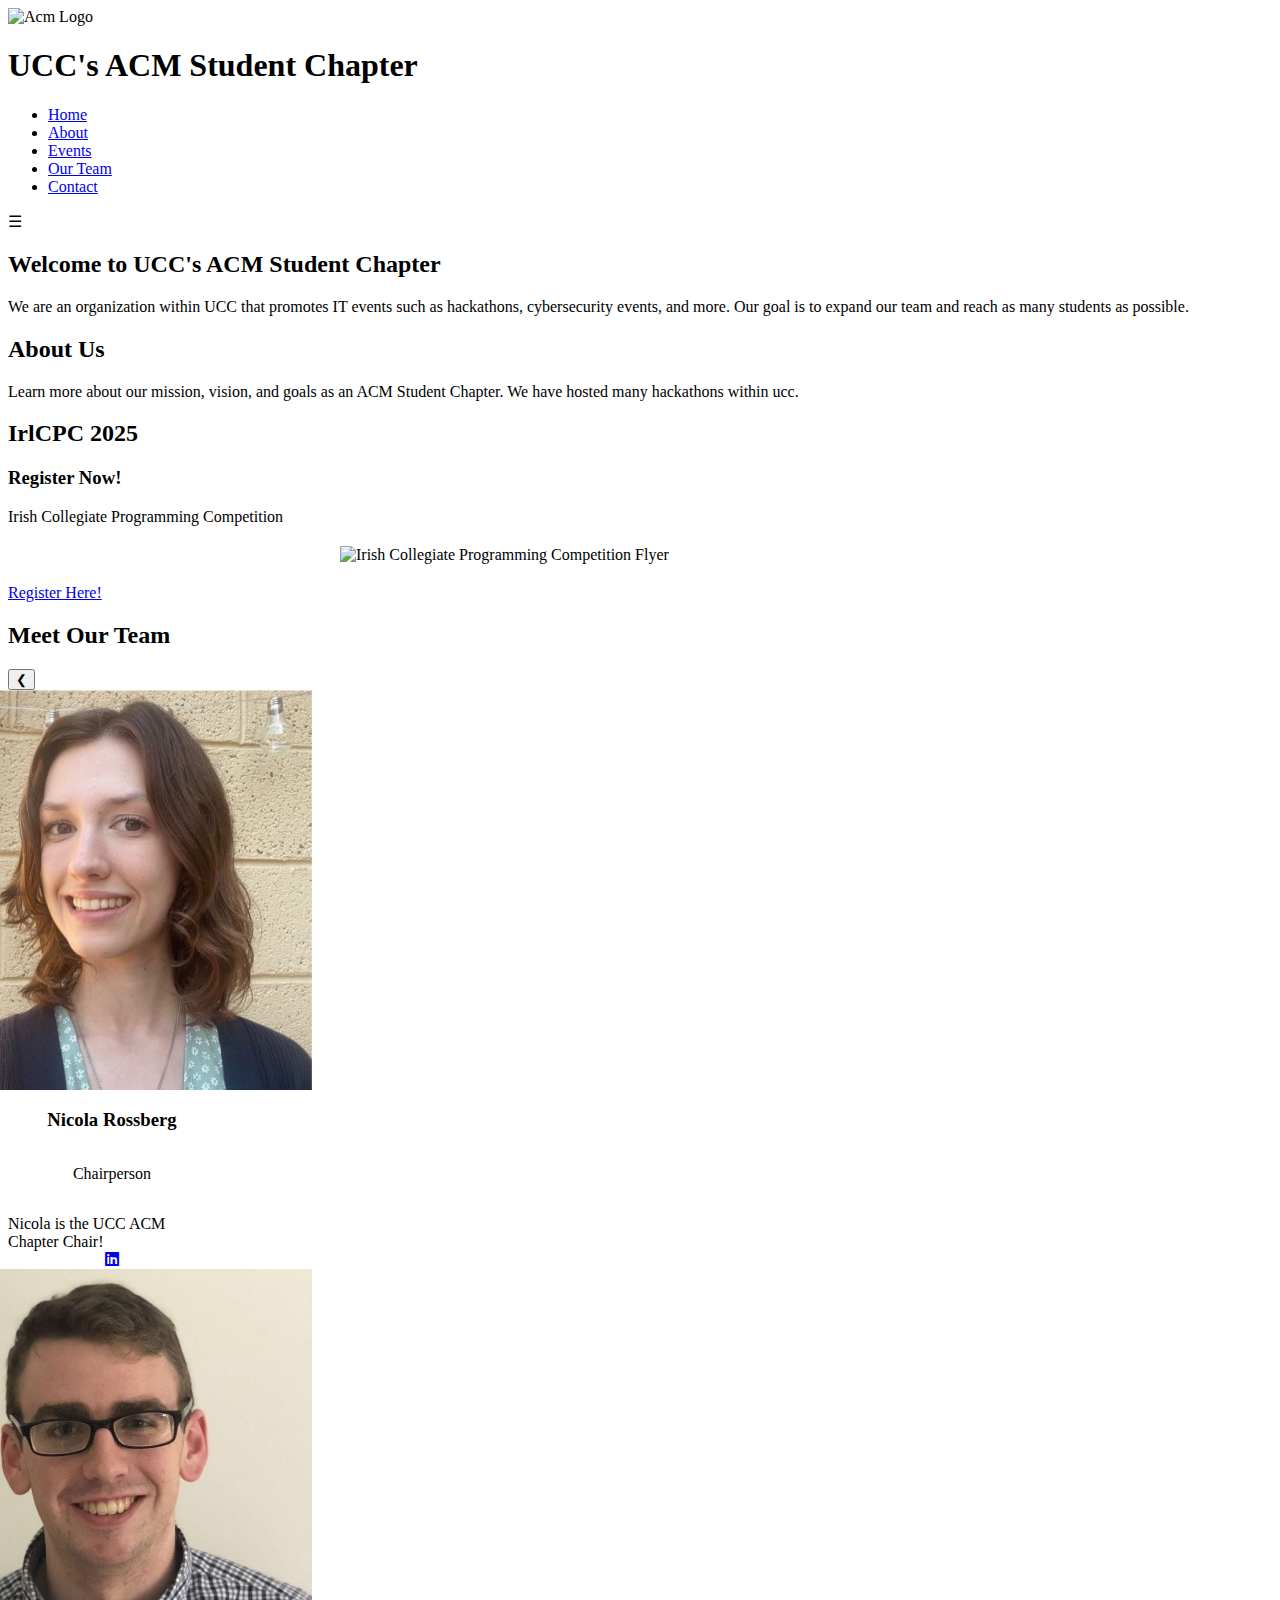
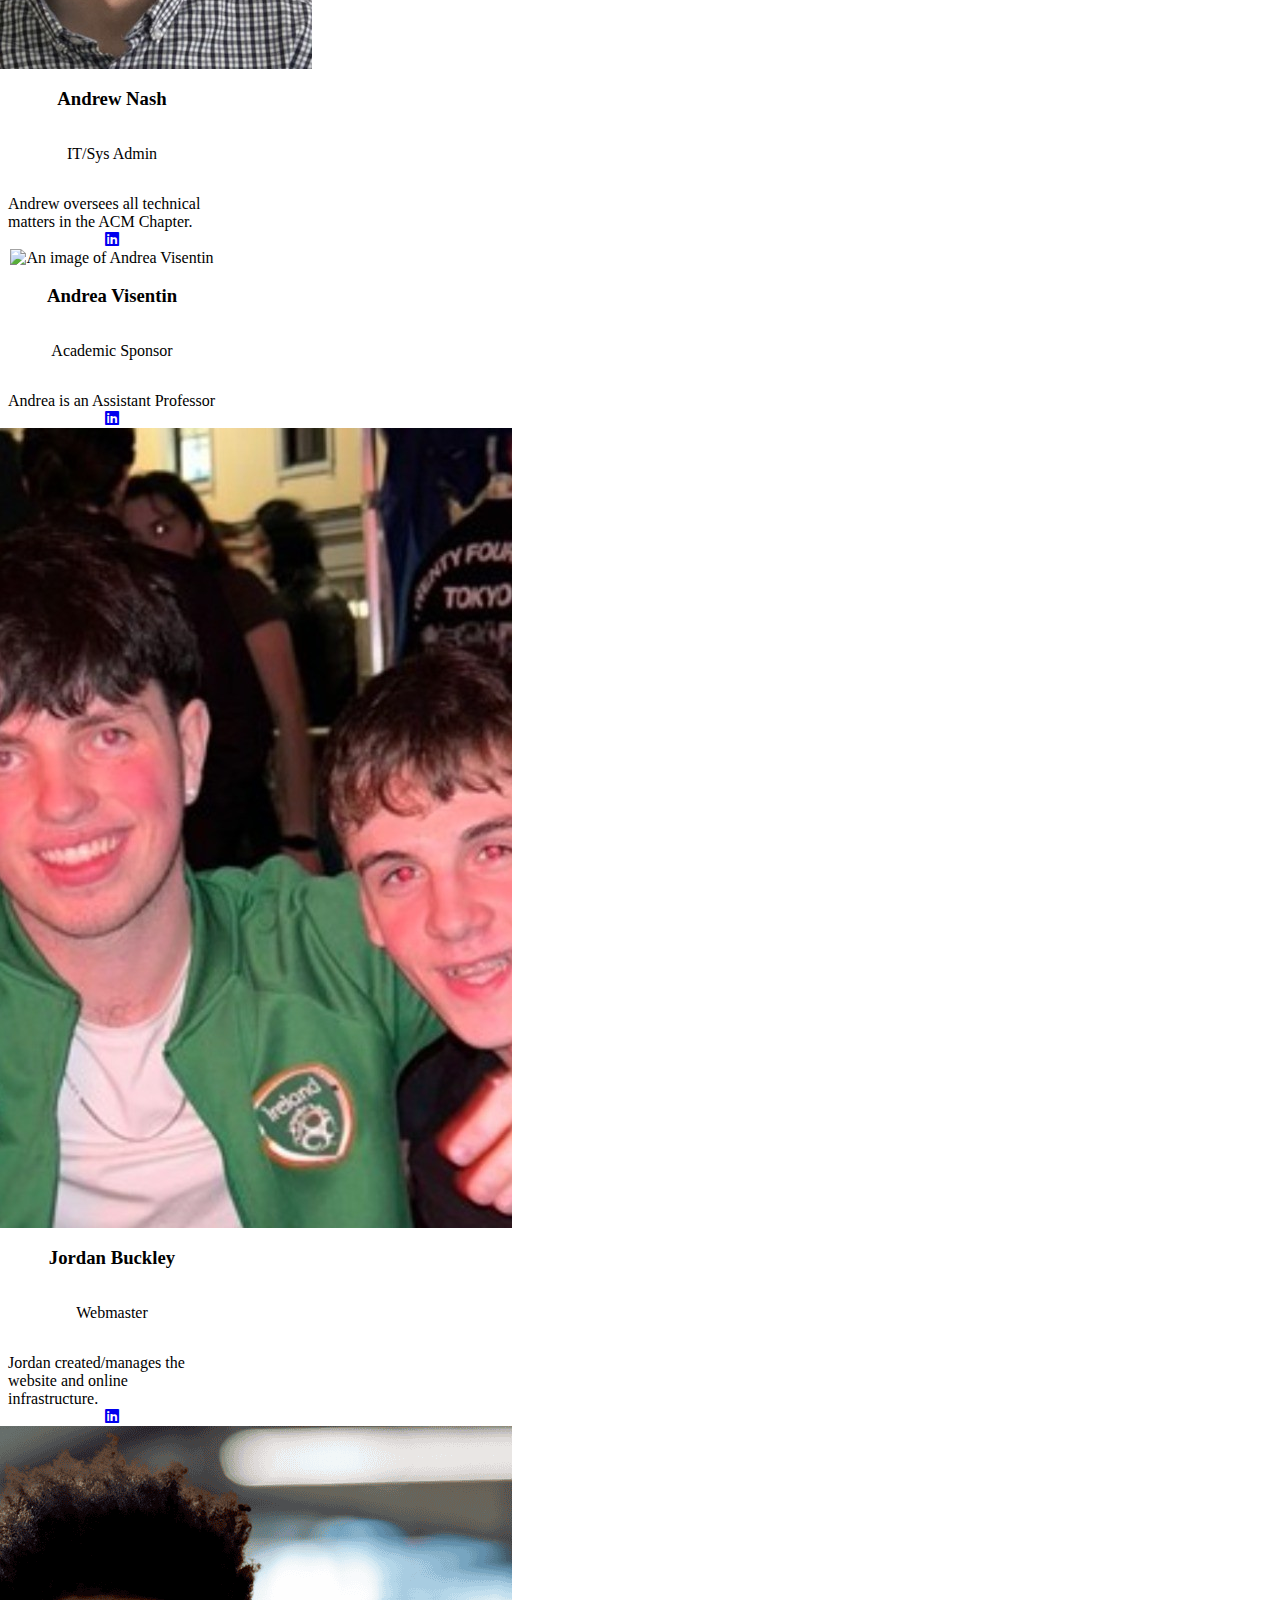
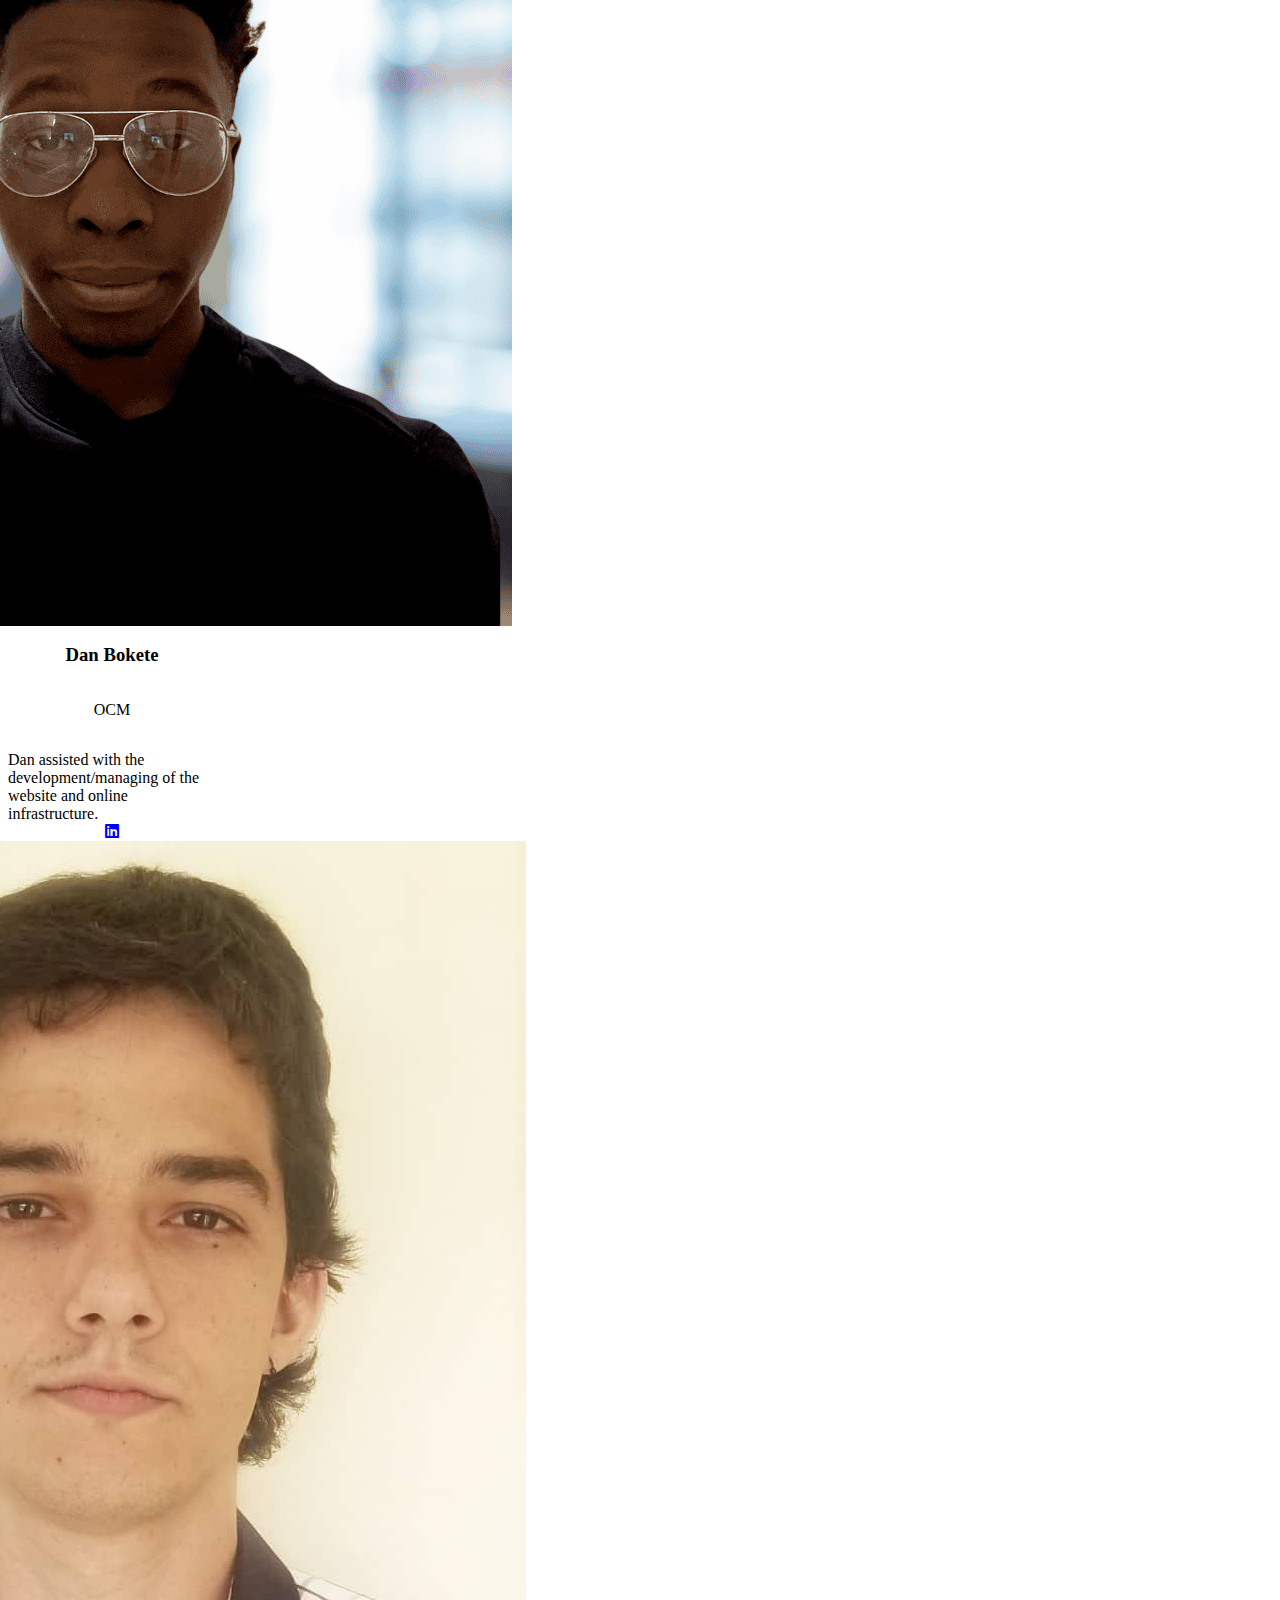
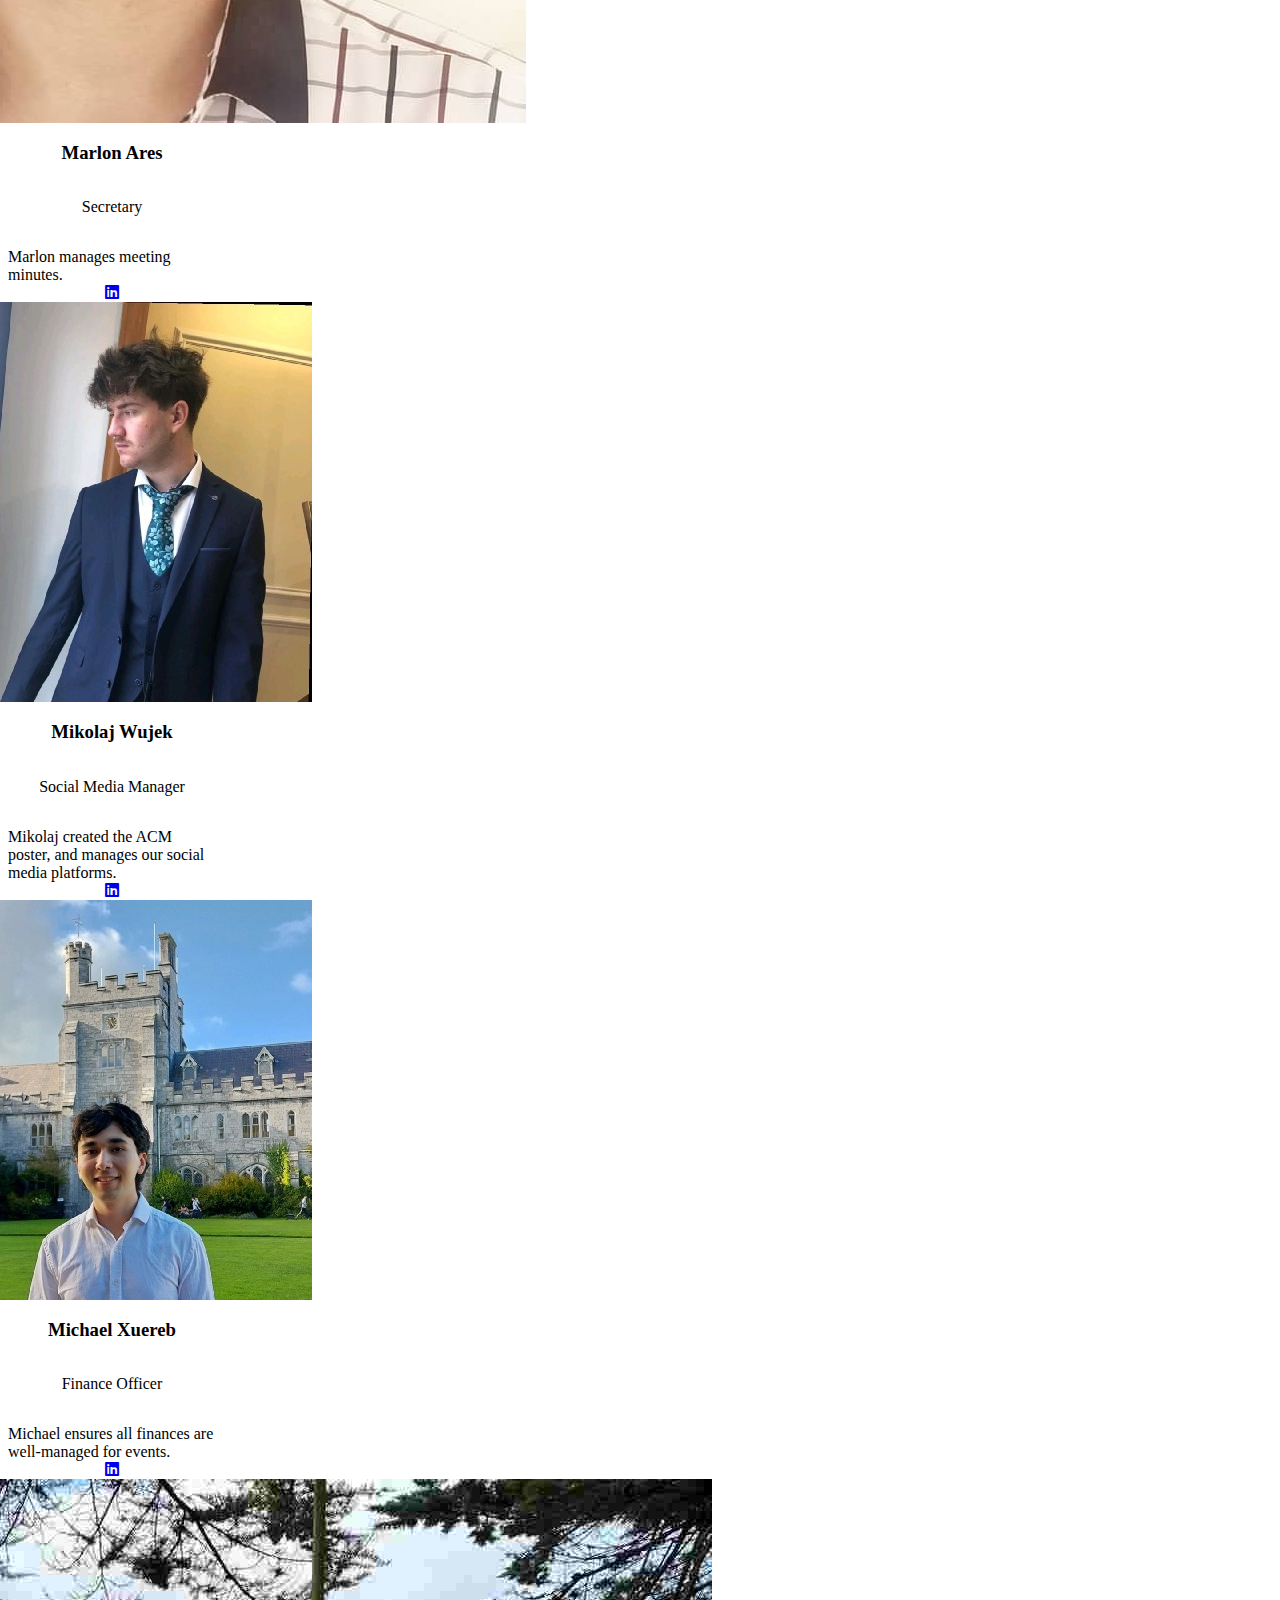
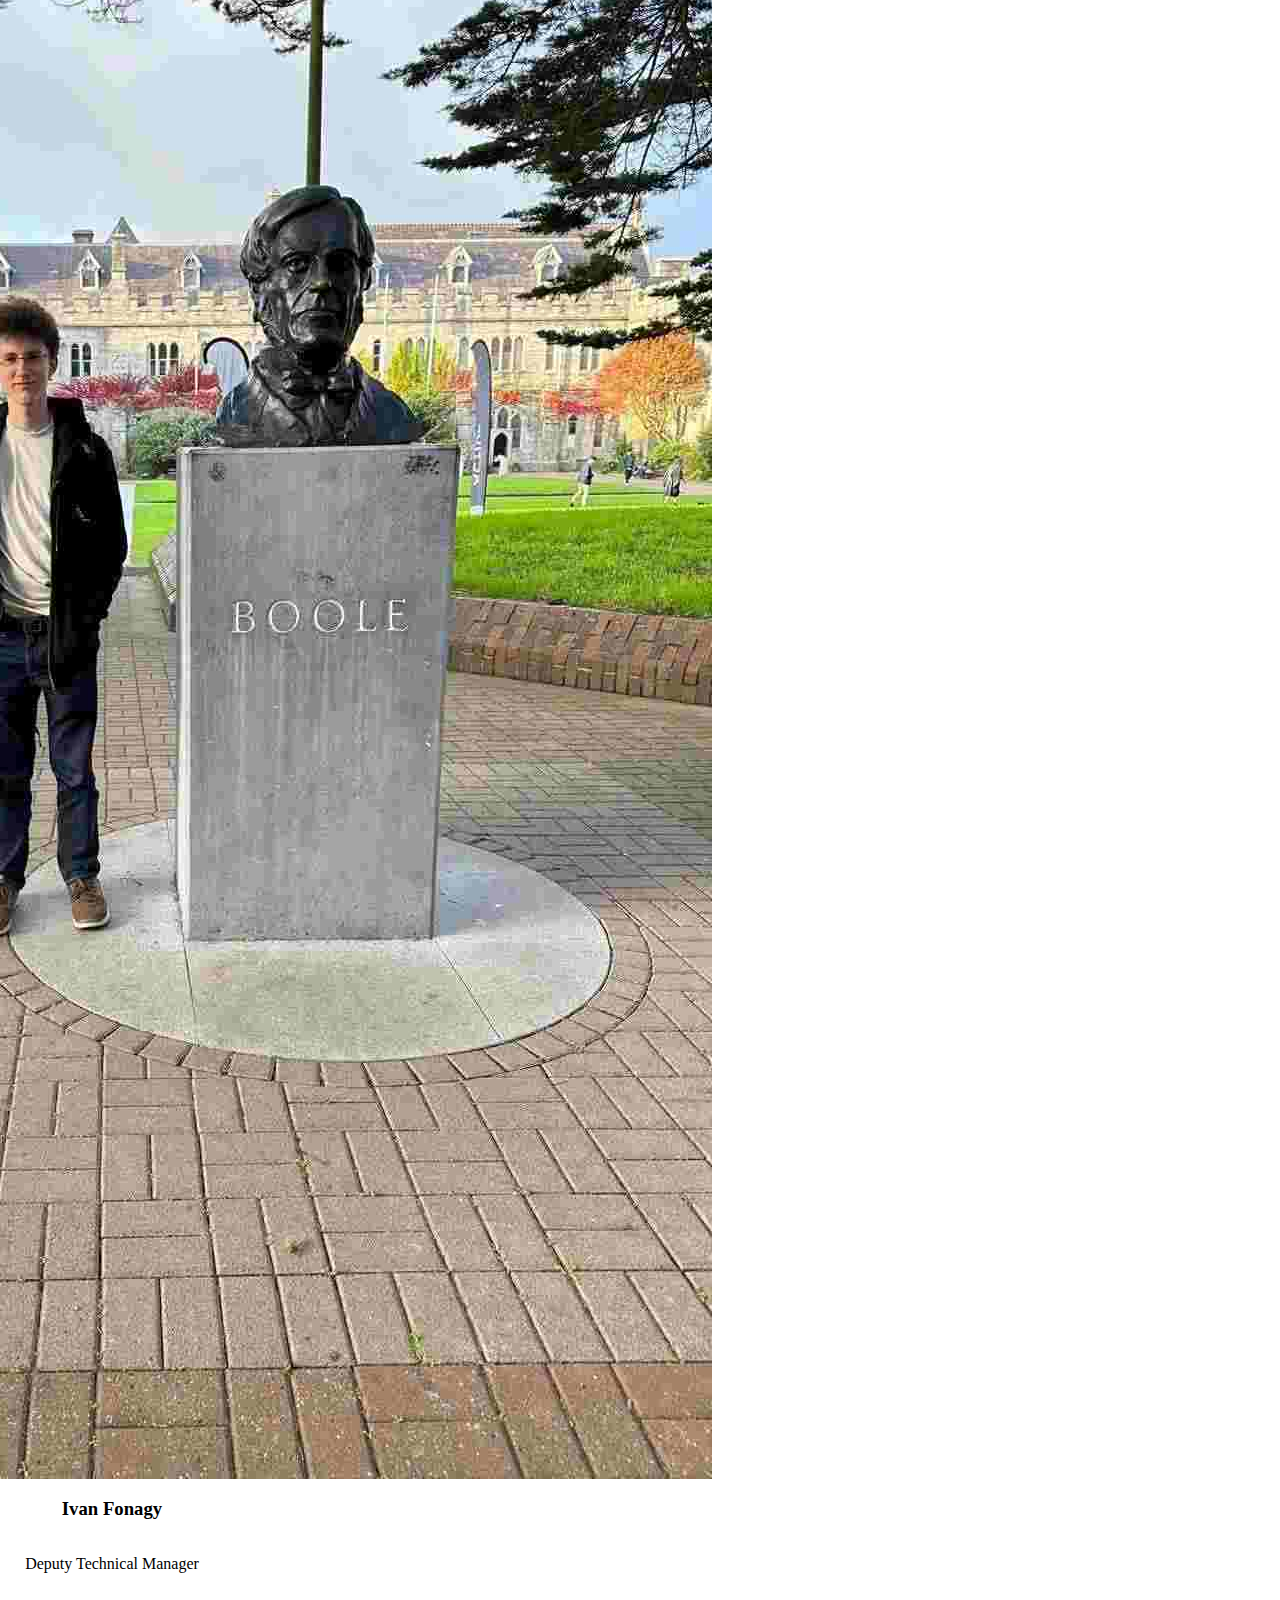
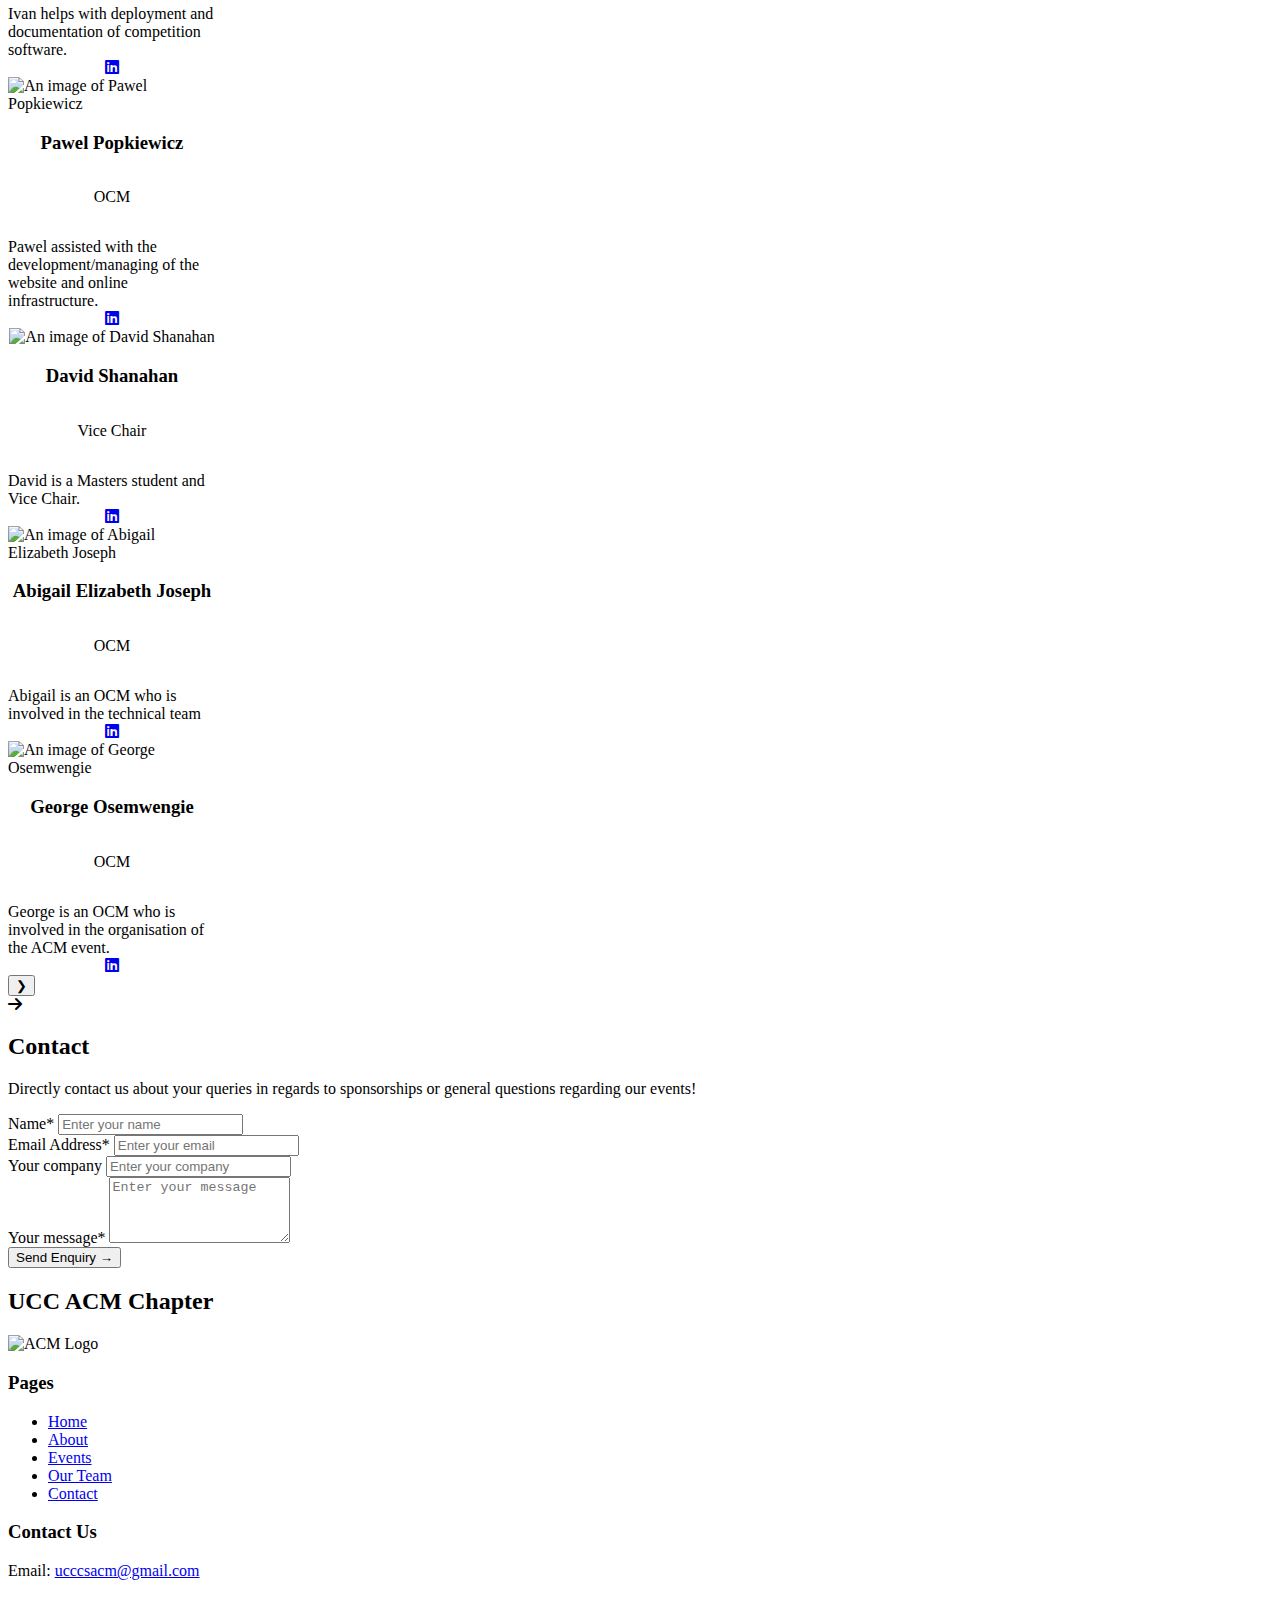
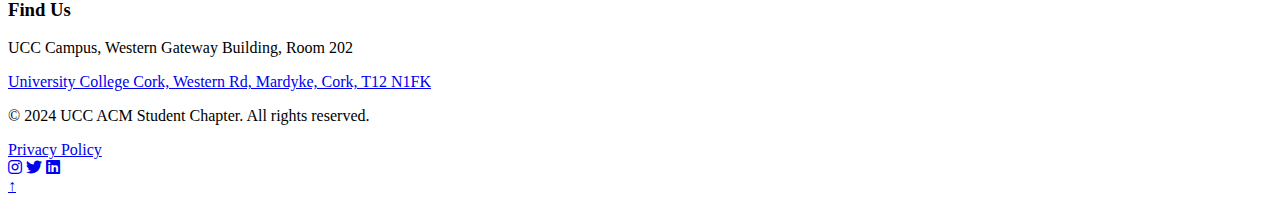
==== index.html @ 5aa9f66e "Update index.html" ====
<!DOCTYPE html>
<html lang="en">
    <head>
        <meta charset="UTF-8" />
        <meta name="viewport" content="width=device-width, initial-scale=1.0" />
        <meta http-equiv="X-UA-Compatible" content="ie=edge" />
        <title>UCC's ACM Student Chapter Main Page</title>
        <link rel="icon" href="icons/favicon.png" />
        <link rel="stylesheet" href="stylesheet.css" />
        <link
            href="https://fonts.googleapis.com/css2?family=Poppins:wght@300;500;700&display=swap"
            rel="stylesheet"
        />
        <link
            rel="stylesheet"
            href="https://cdnjs.cloudflare.com/ajax/libs/font-awesome/6.0.0-beta3/css/all.min.css"
        />
        <!-- Font Awesome -->
        <link rel="stylesheet" href="changes.css" />
        <script defer src="script.js"></script>
        <!-- Link to JS file -->
    </head>

    <body>
        <div class="container">
            <header>
                <!-- Navigation Bar -->
                <nav class="nav-container">
                    <img src="images/acmLogo.png" alt="Acm Logo" />
                    <h1 class="logo">UCC's ACM Student Chapter</h1>
                    <ul class="nav-bar" id="nav-bar">
                        <li><a href="#home">Home</a></li>
                        <li><a href="#about">About</a></li>
                        <li><a href="#events">Events</a></li>
                        <li><a href="#team">Our Team</a></li>
                        <li><a href="#contact">Contact</a></li>
                    </ul>
                    <div class="hamburger" id="hamburger">&#9776;</div>
                    <!-- Hamburger Menu -->
                </nav>
            </header>

            <!-- Main Content -->
            <section id="home" class="main">
                <div class="main-content">
                    <h2>Welcome to UCC's ACM Student Chapter</h2>
                    <p>
                        We are an organization within UCC that promotes IT
                        events such as hackathons, cybersecurity events, and
                        more. Our goal is to expand our team and reach as many
                        students as possible.
                    </p>
                </div>
            </section>

            <section id="about" class="content-section">
                <h2>About Us</h2>
                <p>
                    Learn more about our mission, vision, and goals as an ACM
                    Student Chapter. We have hosted many hackathons within ucc.
                </p>
            </section>

            <section id="events" class="content-section">
                <h2>IrlCPC 2025</h2>
                <h3>Register Now!</h3>
                <p>Irish Collegiate Programming Competition</p>
                <img
                    src="images/acmPoster.jpg"
                    alt="Irish Collegiate Programming Competition Flyer"
                    style="
                        width: 100%;
                        max-width: 600px;
                        margin: 20px auto;
                        display: block;
                    "
                />
                <a
                    href="https://docs.google.com/forms/d/e/1FAIpQLSdurzqEXZ48FJcd9gg9OZ0M4eGLFJOml7dtElUwkQMdT46U8g/viewform?pli=1"
                    target="_blank"
                    class="register-button"
                >
                    Register Here!
                </a>
            </section>

            <section id="team" class="content-section">
                <h2>Meet Our Team</h2>
                <div class="team-scroll">
                    <button
                        class="scroll-button left"
                        onclick="scrollTeamContainer(-300)"
                    >
                        &#10094;
                    </button>
                    <div id="teamContainer" class="team-container"></div>
                    <button
                        class="scroll-button right"
                        onclick="scrollTeamContainer(300)"
                    >
                        &#10095;
                    </button>
                </div>
            </section>

            <section id="contact" class="contact-section">
                <div class="contact-container">
                    <div class="contact-info">
                        <div class="contact-title">
                            <span class="arrow"
                                ><i class="fas fa-arrow-right"></i
                            ></span>
                            <h2>Contact</h2>
                        </div>
                        <p class="contact-description">
                            Directly contact us about your queries in regards to
                            sponsorships or general questions regarding our
                            events!
                        </p>
                    </div>

                    <!-- Contact Form -->
                    <form
                        class="contact-form"
                        action="submit_form.php"
                        method="post"
                    >
                        <div class="form-group">
                            <label for="name">Name*</label>
                            <input
                                type="text"
                                id="name"
                                name="name"
                                placeholder="Enter your name"
                                required
                            />
                        </div>
                        <div class="form-group">
                            <label for="email">Email Address*</label>
                            <input
                                type="email"
                                id="email"
                                name="email"
                                placeholder="Enter your email"
                                required
                            />
                        </div>
                        <div class="form-group">
                            <label for="company">Your company</label>
                            <input
                                type="text"
                                id="company"
                                name="company"
                                placeholder="Enter your company"
                            />
                        </div>
                        <div class="form-group">
                            <label for="message">Your message*</label>
                            <textarea
                                id="message"
                                name="message"
                                placeholder="Enter your message"
                                rows="4"
                                required
                            ></textarea>
                        </div>
                        <button type="submit">Send Enquiry &#8594;</button>
                    </form>
                </div>
            </section>

            <footer class="footer">
                <div class="footer-container">
                    <div class="footer-logo">
                        <h2>UCC ACM Chapter</h2>
                        <img src="images/acmLogo.png" alt="ACM Logo" />
                    </div>

                    <!-- Navigation Links -->
                    <div class="footer-links">
                        <h3>Pages</h3>
                        <ul>
                            <li><a href="#home">Home</a></li>
                            <li><a href="#about">About</a></li>
                            <li><a href="#events">Events</a></li>
                            <li><a href="#team">Our Team</a></li>
                            <li><a href="#contact">Contact</a></li>
                        </ul>
                    </div>

                    <!-- Contact Information -->
                    <div class="footer-contact">
                        <h3>Contact Us</h3>
                        <p>
                            Email:
                            <a href="mailto:ucccsacm@gmail.com"
                                >ucccsacm@gmail.com</a
                            >
                        </p>
                    </div>

                    <!-- Location Information -->
                    <div class="footer-location">
                        <h3>Find Us</h3>
                        <p>UCC Campus, Western Gateway Building, Room 202</p>
                        <p>
                            <a
                                href="https://maps.app.goo.gl/4LFaeuGKVdfvfGuw5"
                                target="_blank"
                                >University College Cork, Western Rd, Mardyke,
                                Cork, T12 N1FK</a
                            >
                        </p>
                    </div>
                </div>

                <div class="footer-bottom">
                    <p>
                        &copy; 2024 UCC ACM Student Chapter. All rights
                        reserved.
                    </p>
                    <a
                        href="links/privacyPolicy.html"
                        target="_blank"
                        class="privacy-policy"
                        >Privacy Policy</a
                    >
                    <div class="social-icons">
                        <a
                            aria-label="link to instagram page"
                            href="https://www.instagram.com/uccacmchapter/"
                            target="_blank"
                            ><i class="fab fa-instagram"></i
                        ></a>
                        <a
                            aria-label="link to twitter page"
                            href="#"
                            target="_blank"
                            ><i class="fab fa-twitter"></i
                        ></a>
                        <a
                            aria-label="link to linked in page"
                            href="https://www.linkedin.com/company/uccacm/"
                            target="_blank"
                            ><i class="fab fa-linkedin"></i
                        ></a>
                    </div>
                    <a href="#home" class="back-to-top">↑</a>
                </div>
            </footer>
        </div>
        <script src="team.js"></script>
    </body>
</html>
---- changes.css ----
.team-member {
    display: flex;
    flex-direction: column;
    align-items: center;
    min-width: 13em;
    width: 15%;
    scroll-snap-align: center;
    flex: 0 0 auto;
}

.team-member .description {
    margin-bottom: auto;
    width: 100%;
}

.team-container {
    flex: 1;
    scroll-snap-type: x mandatory;
}
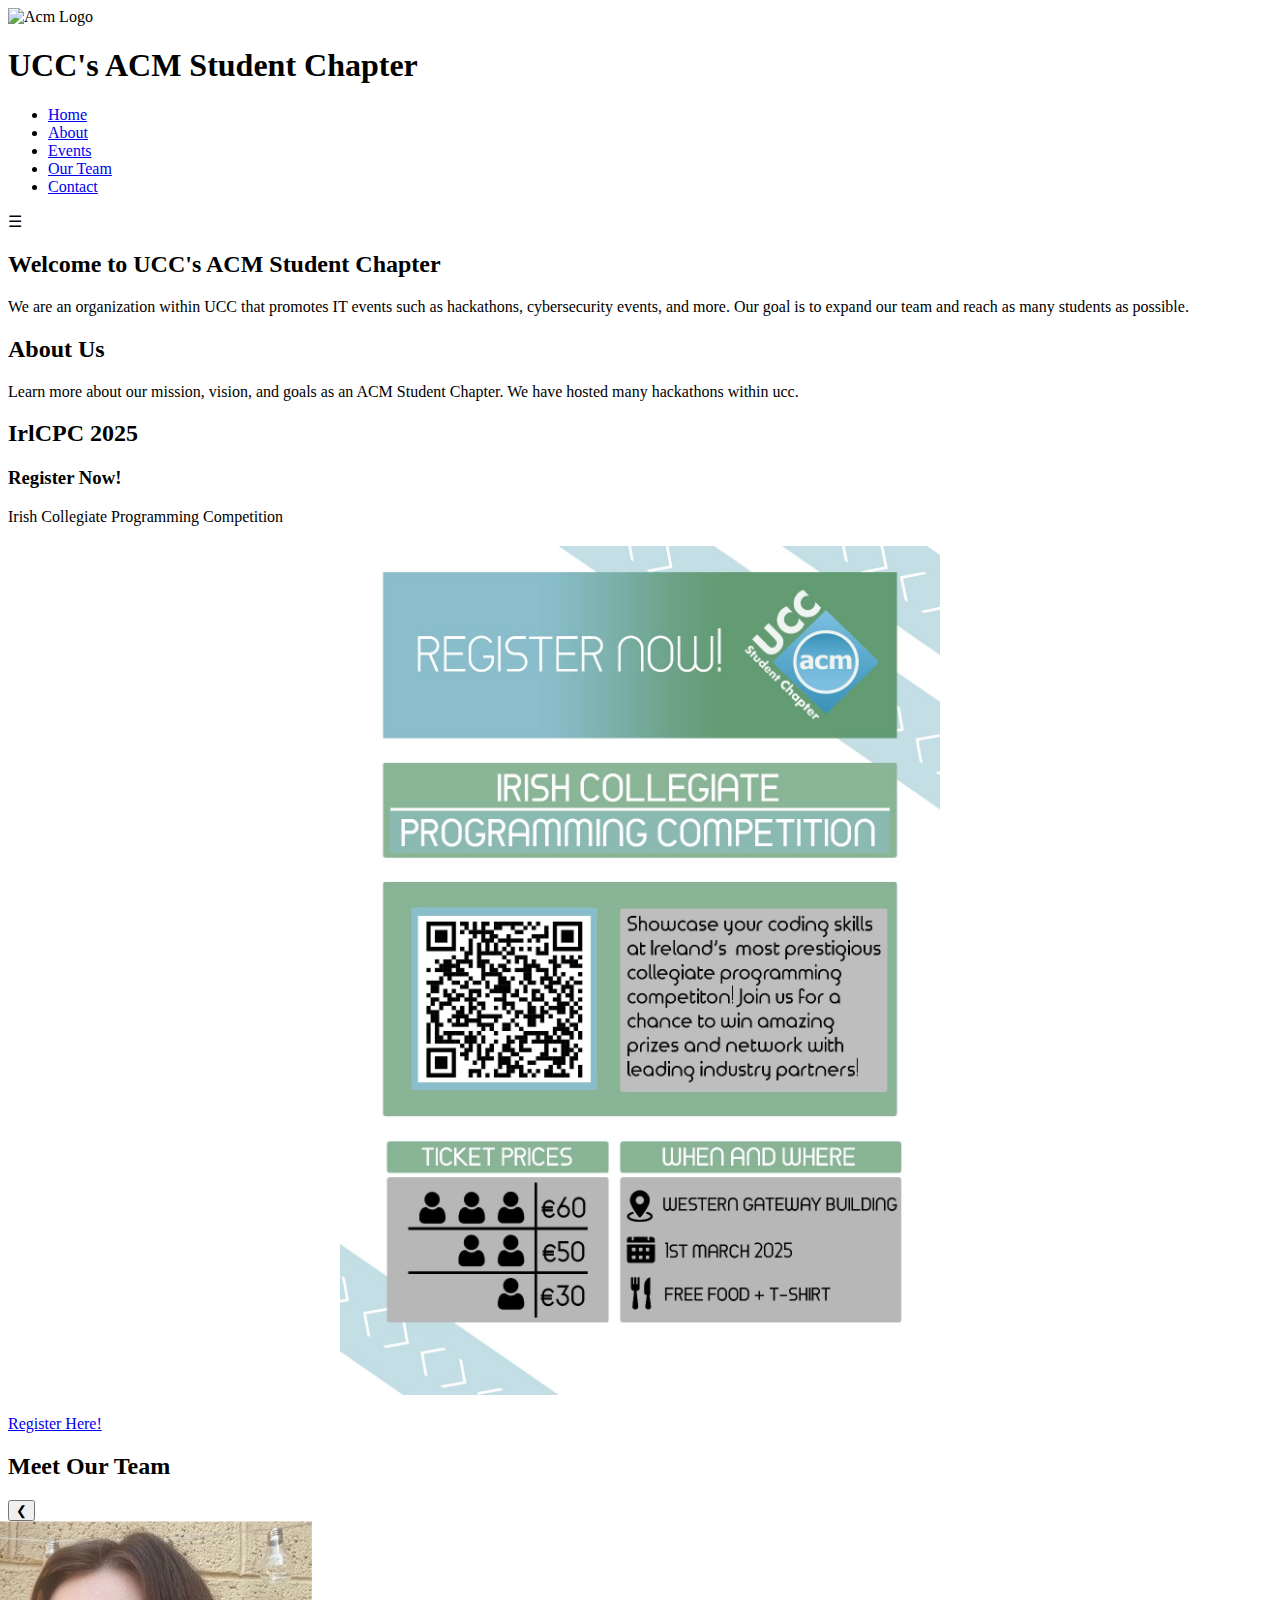
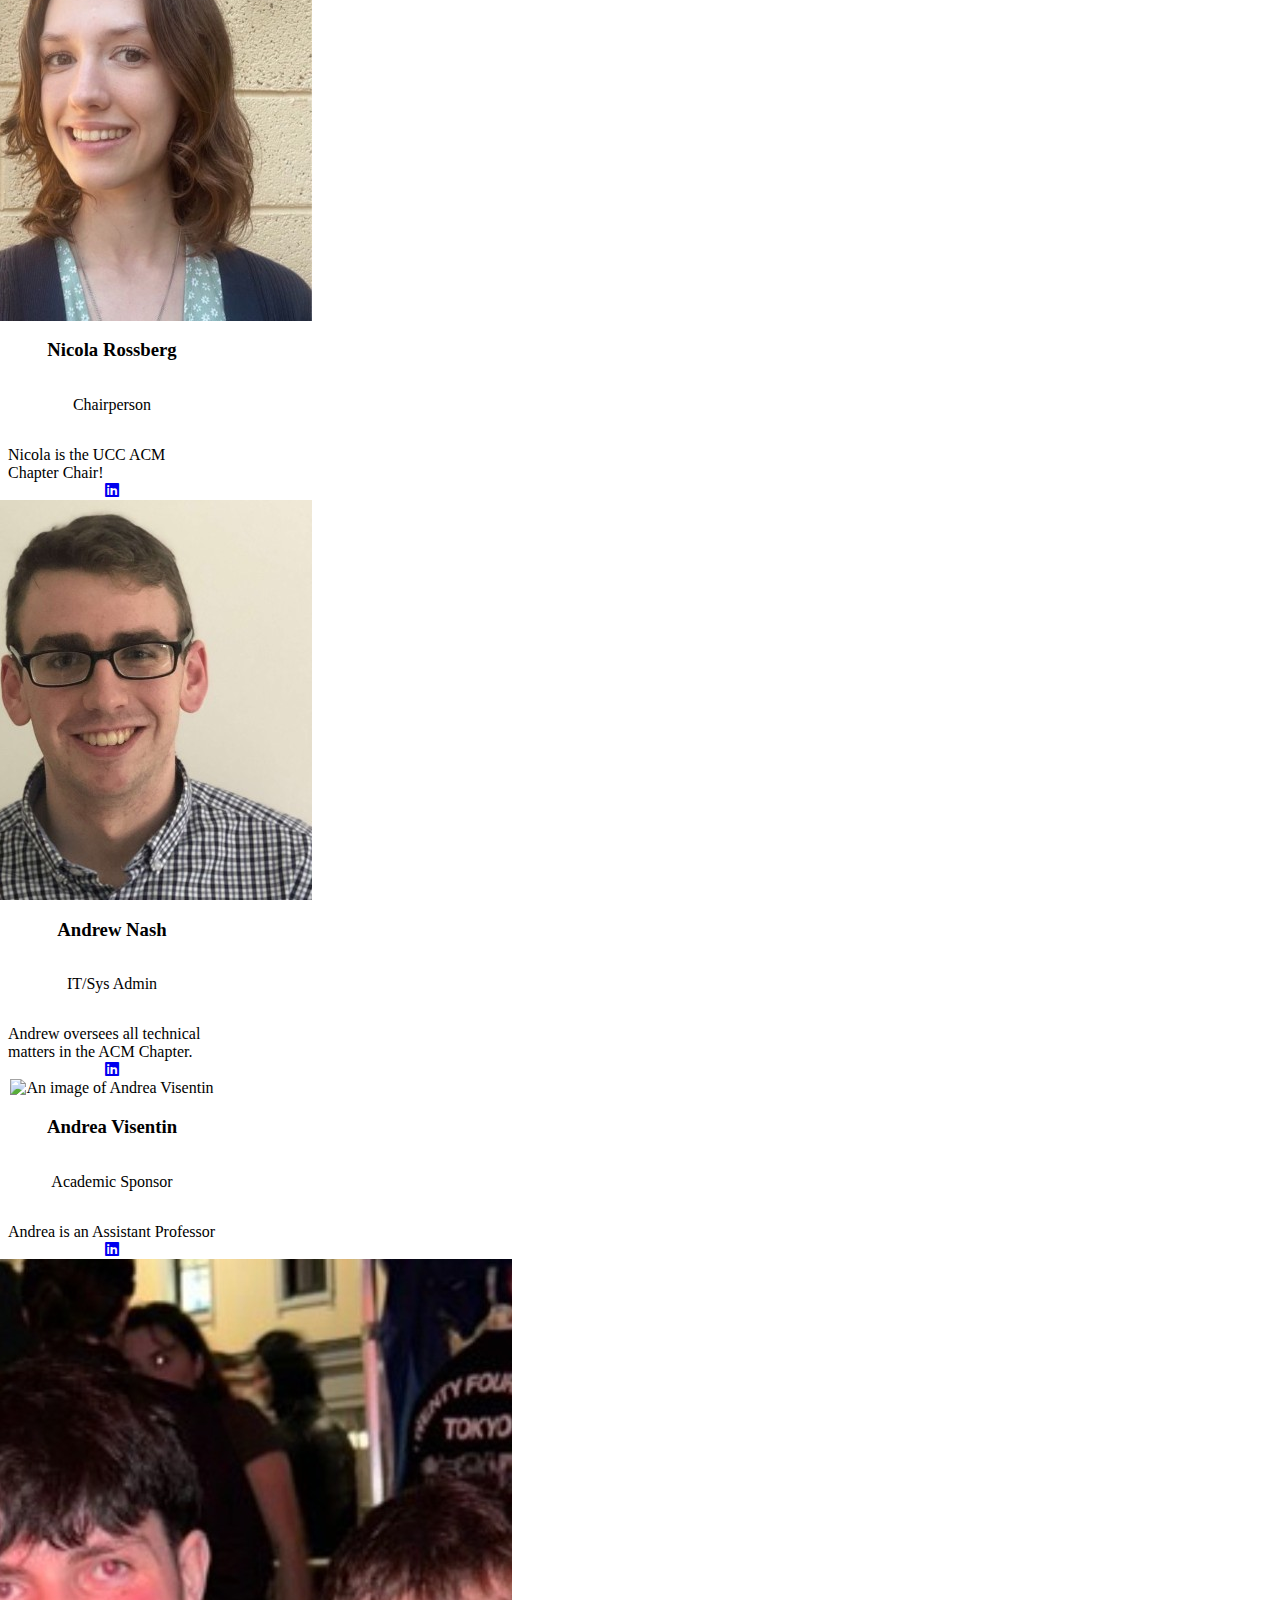
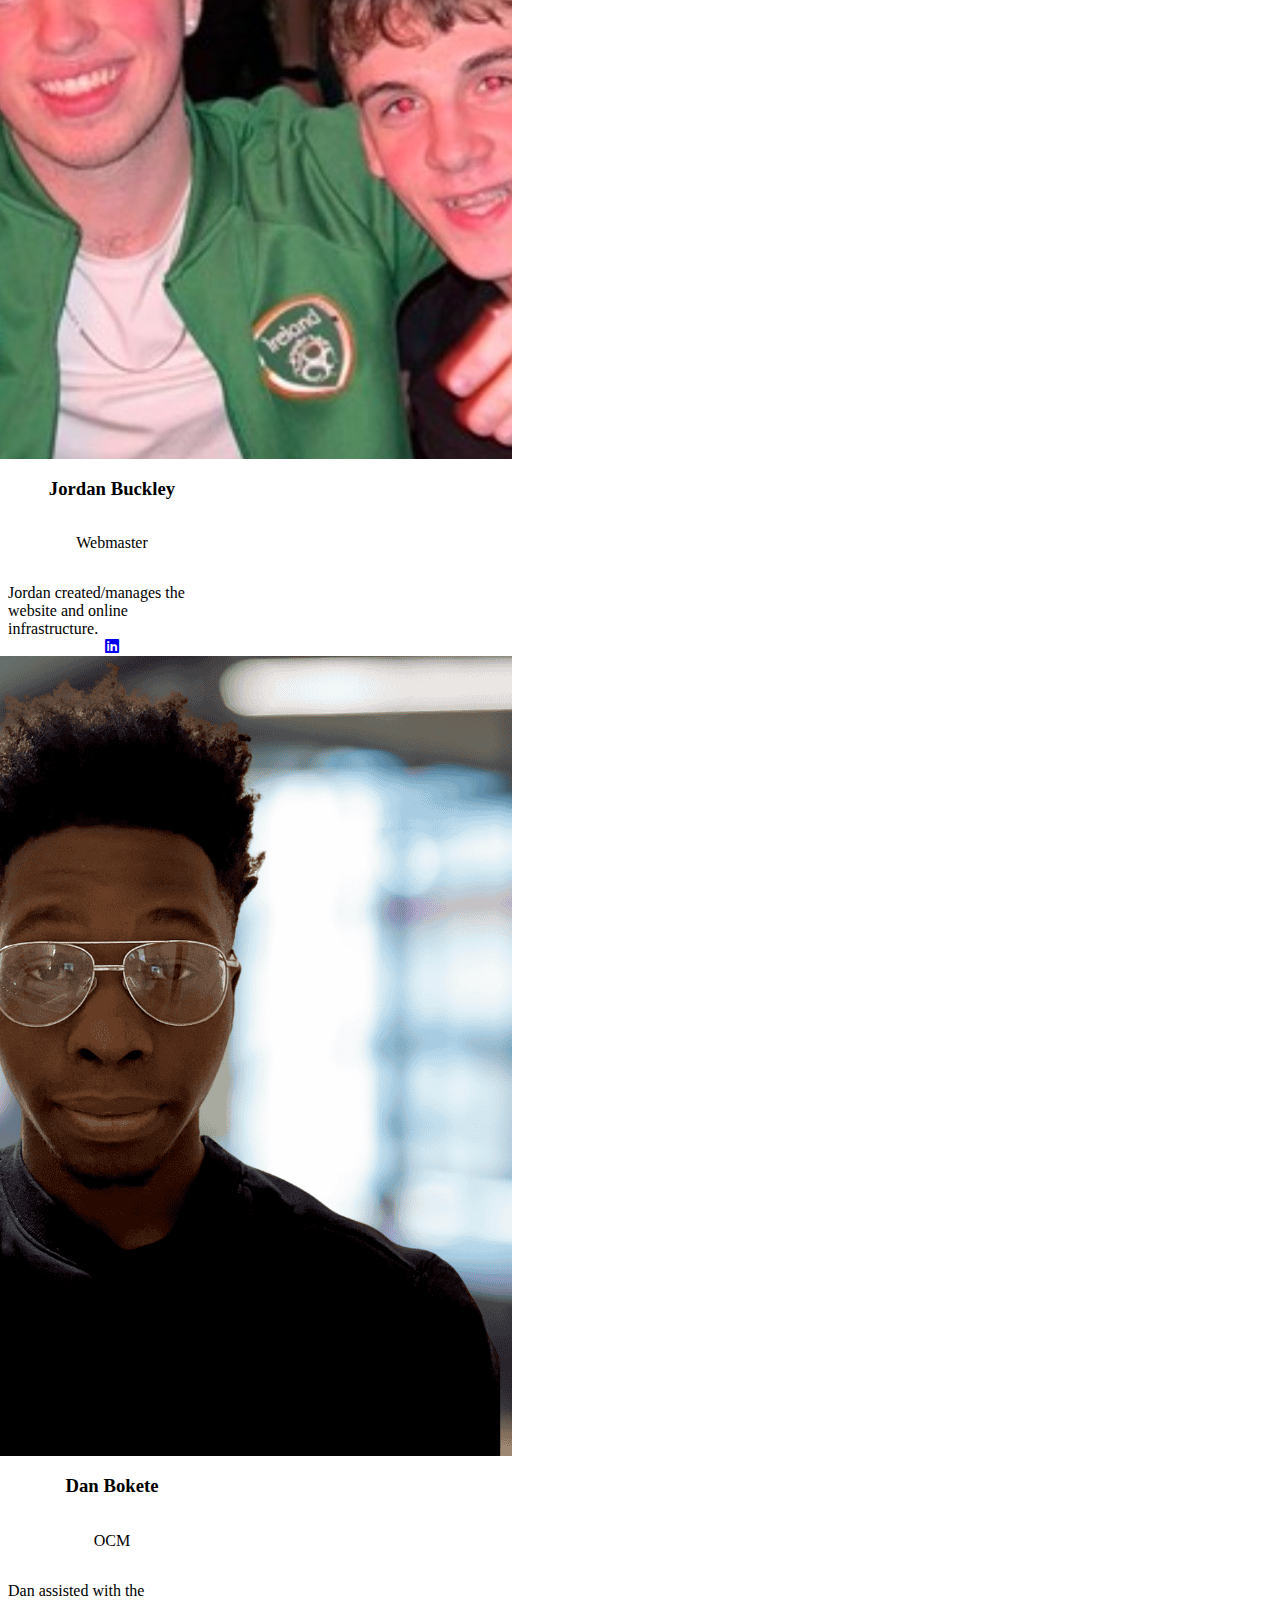
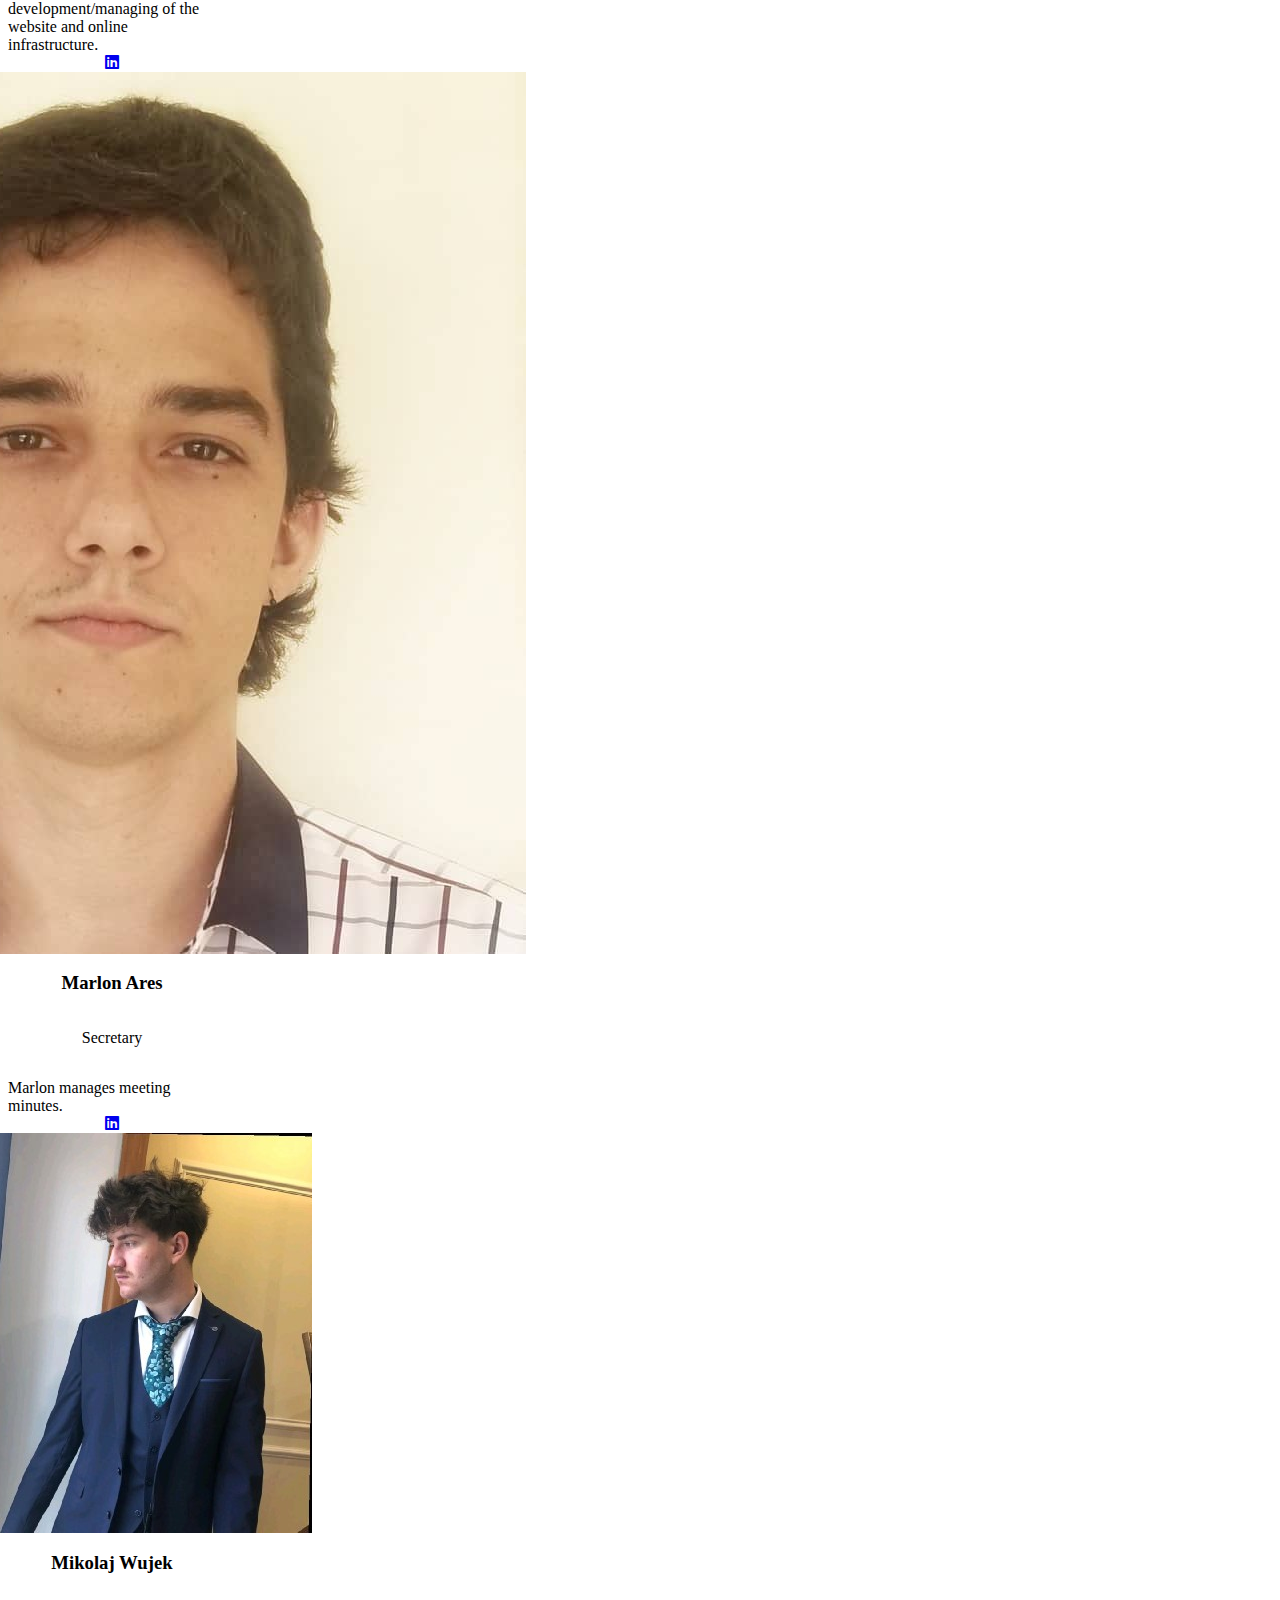
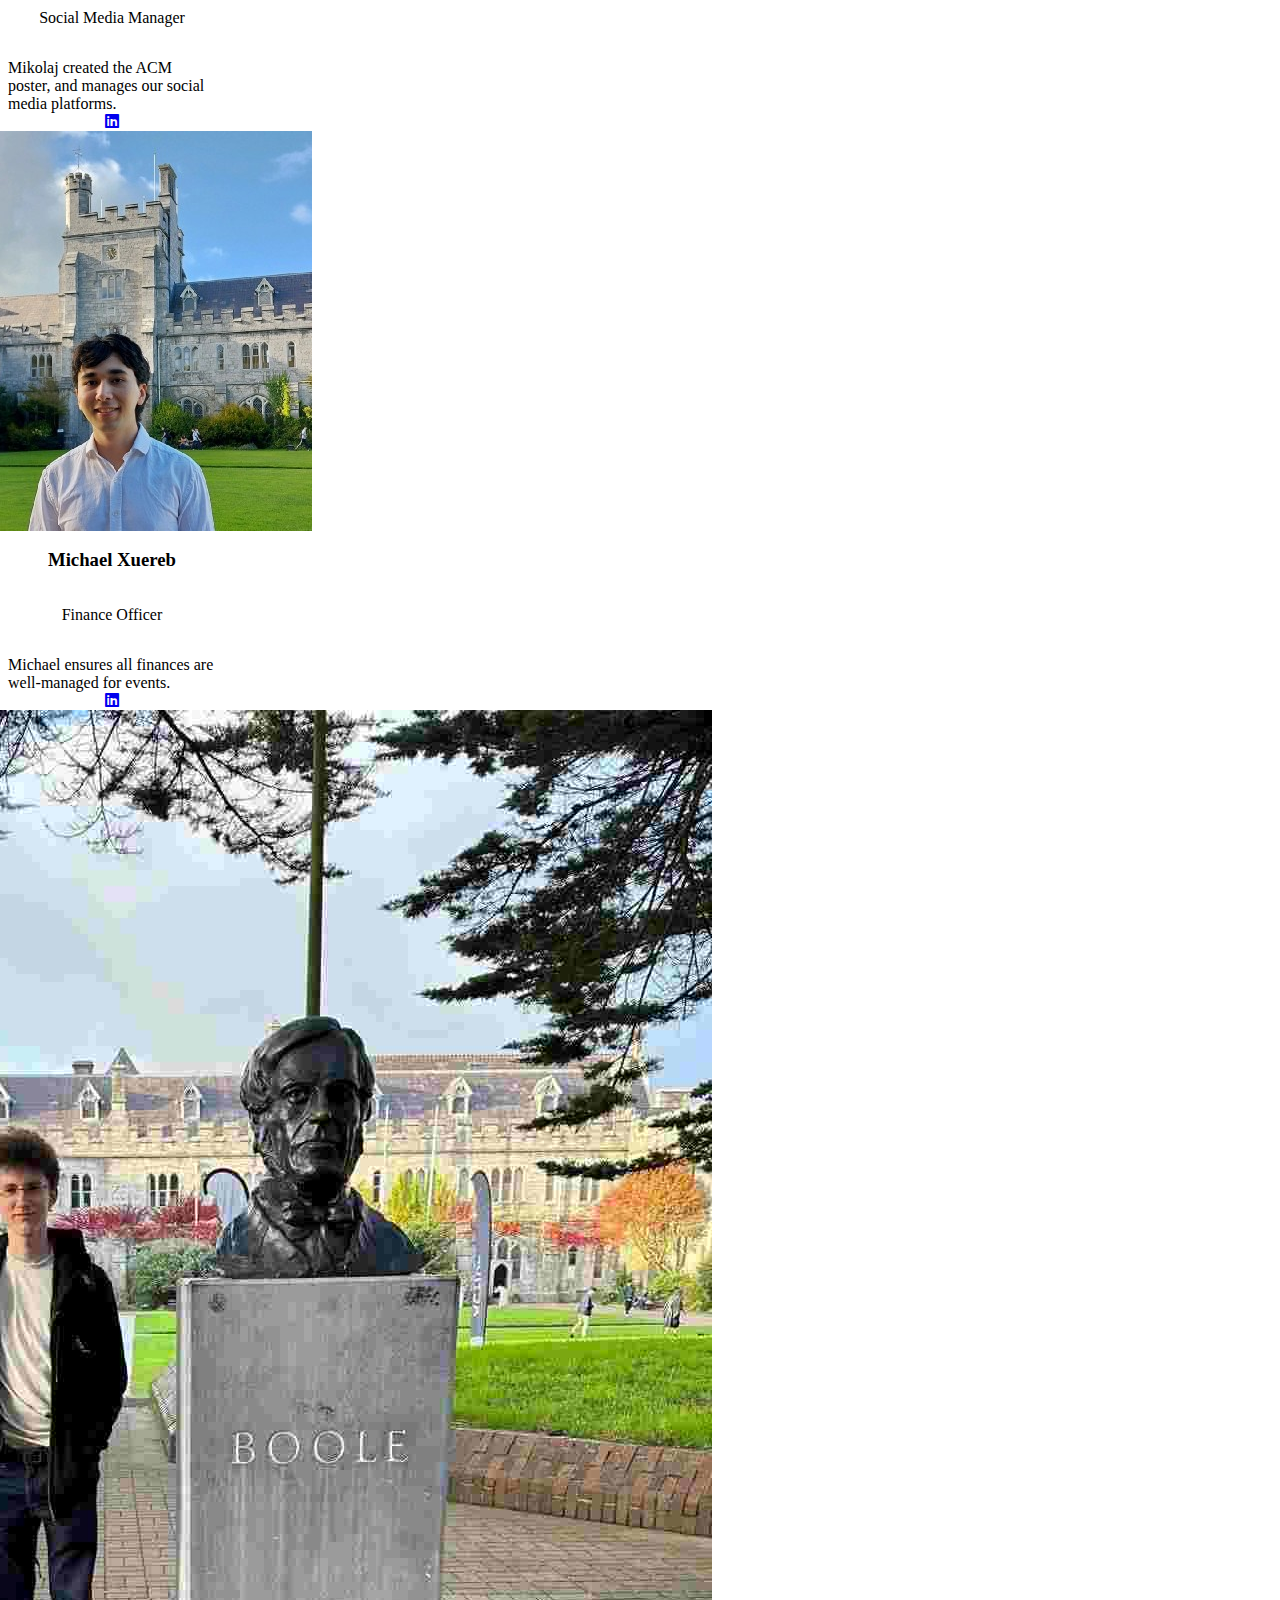
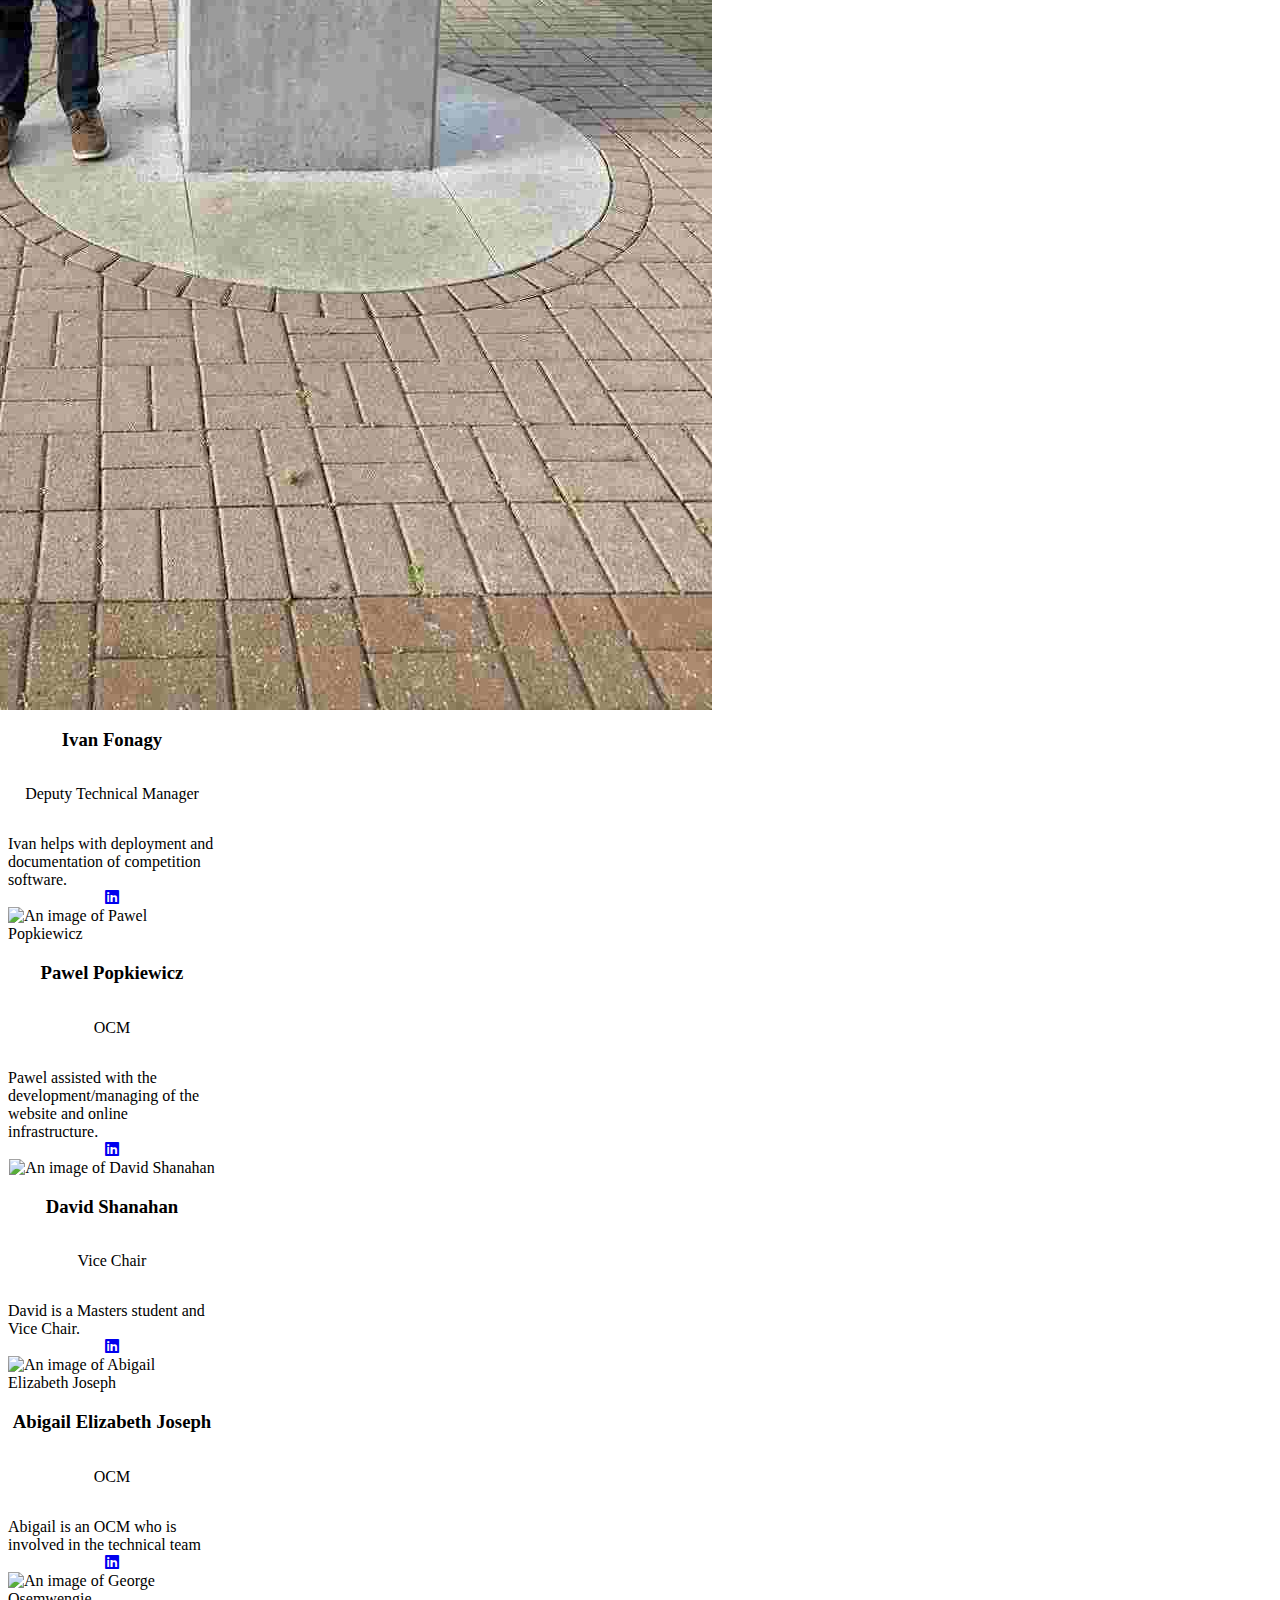
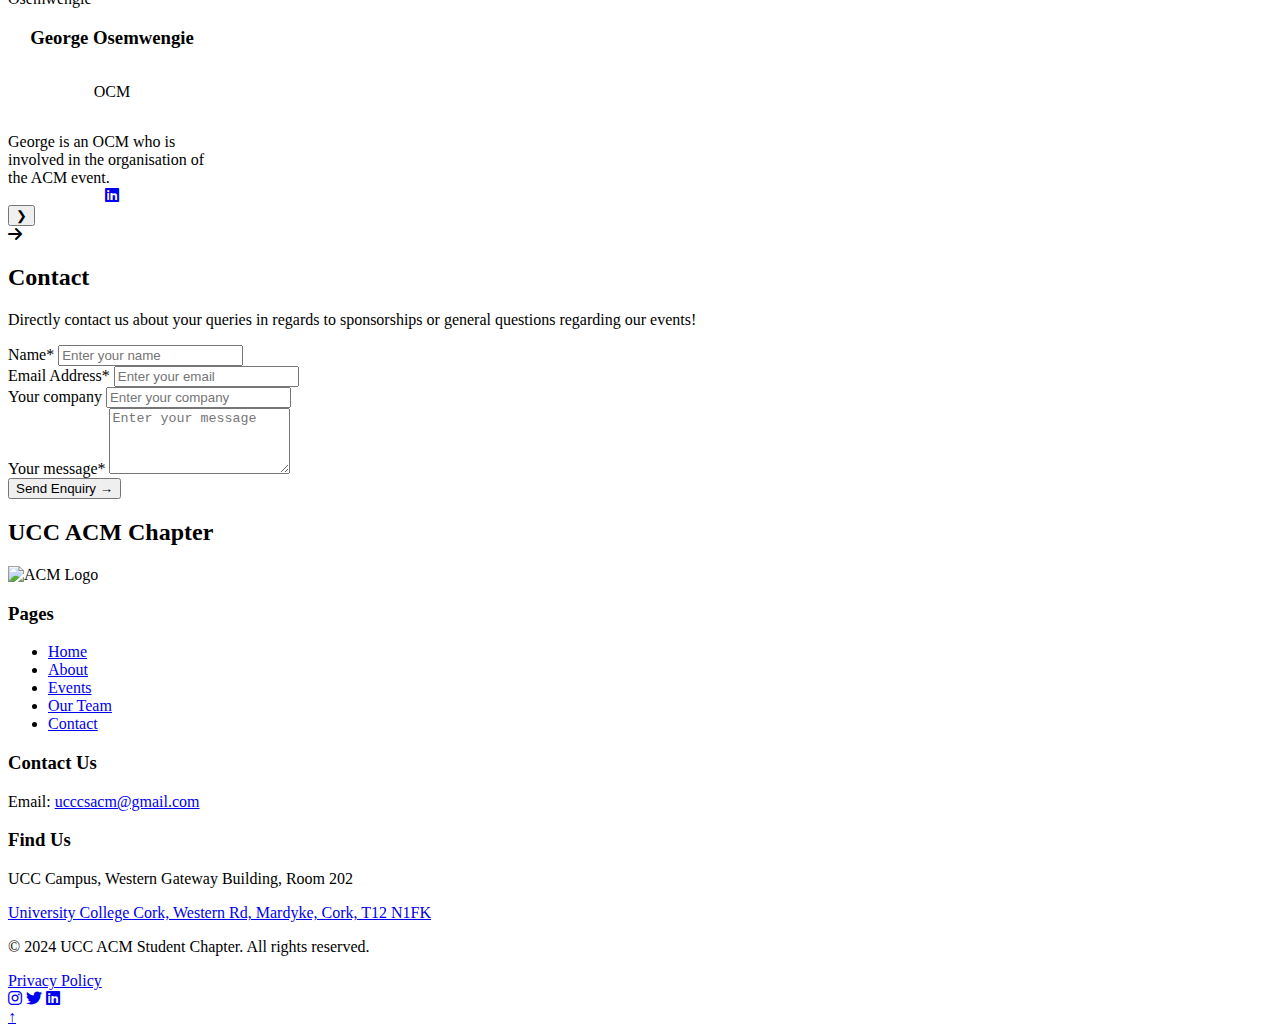
==== commit 0e93ffdd: "Update index.html" ====
--- a/index.html
+++ b/index.html
@@ -234,7 +234,7 @@
                         ></a>
                         <a
                             aria-label="link to twitter page"
-                            href="#"
+                            href="https://x.com/uccacm"
                             target="_blank"
                             ><i class="fab fa-twitter"></i
                         ></a>
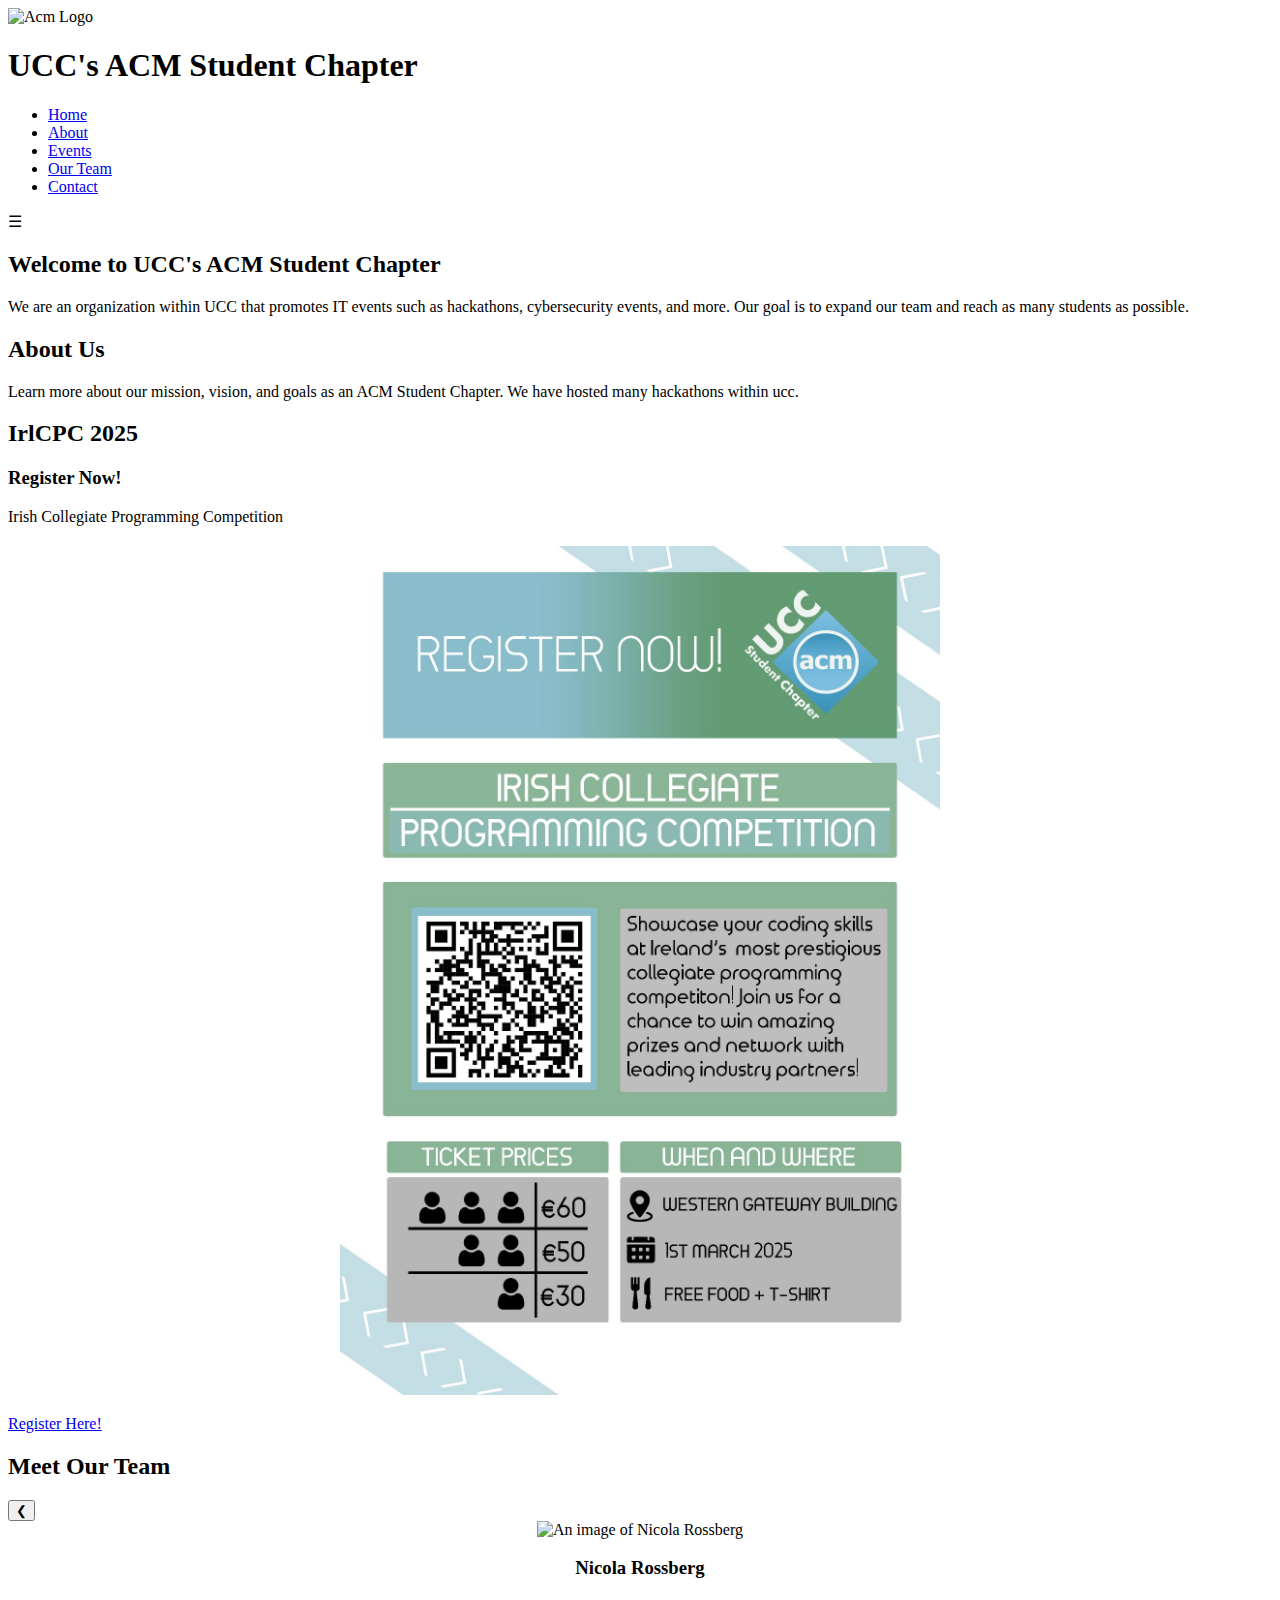
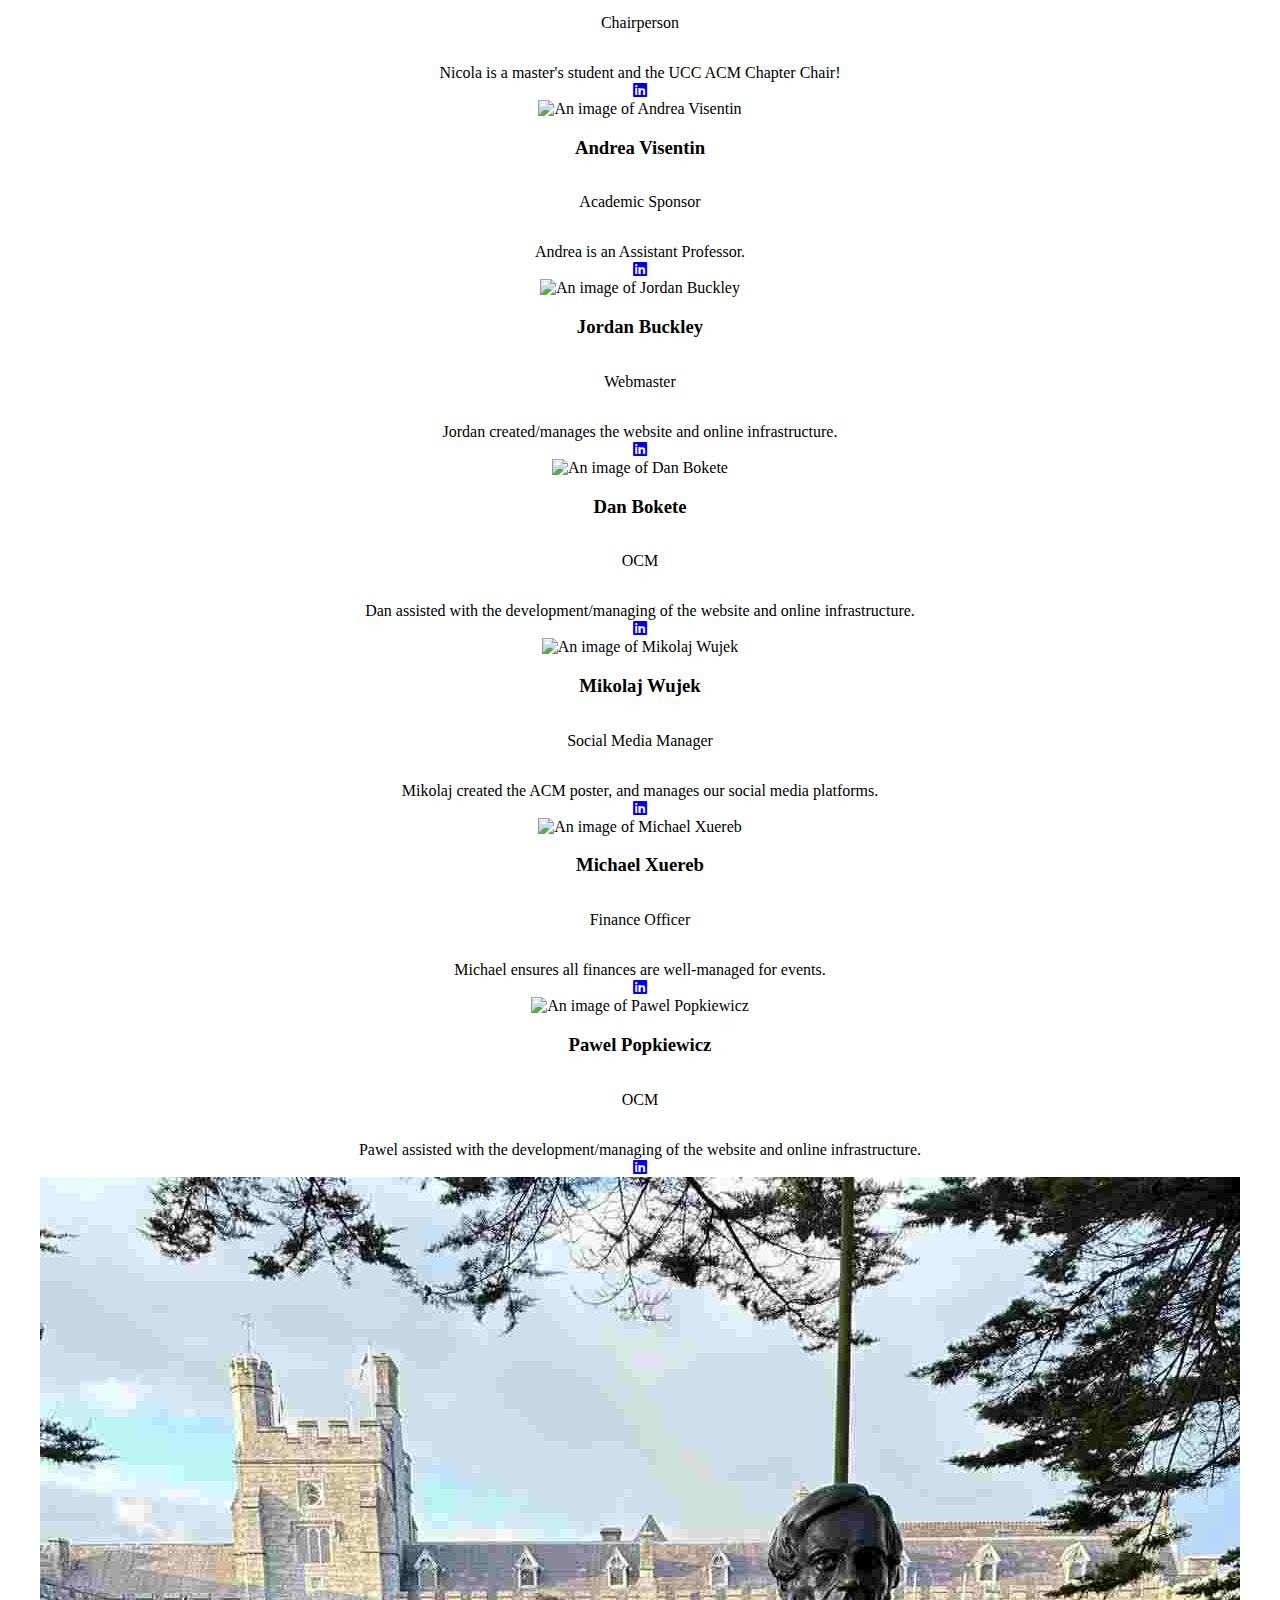
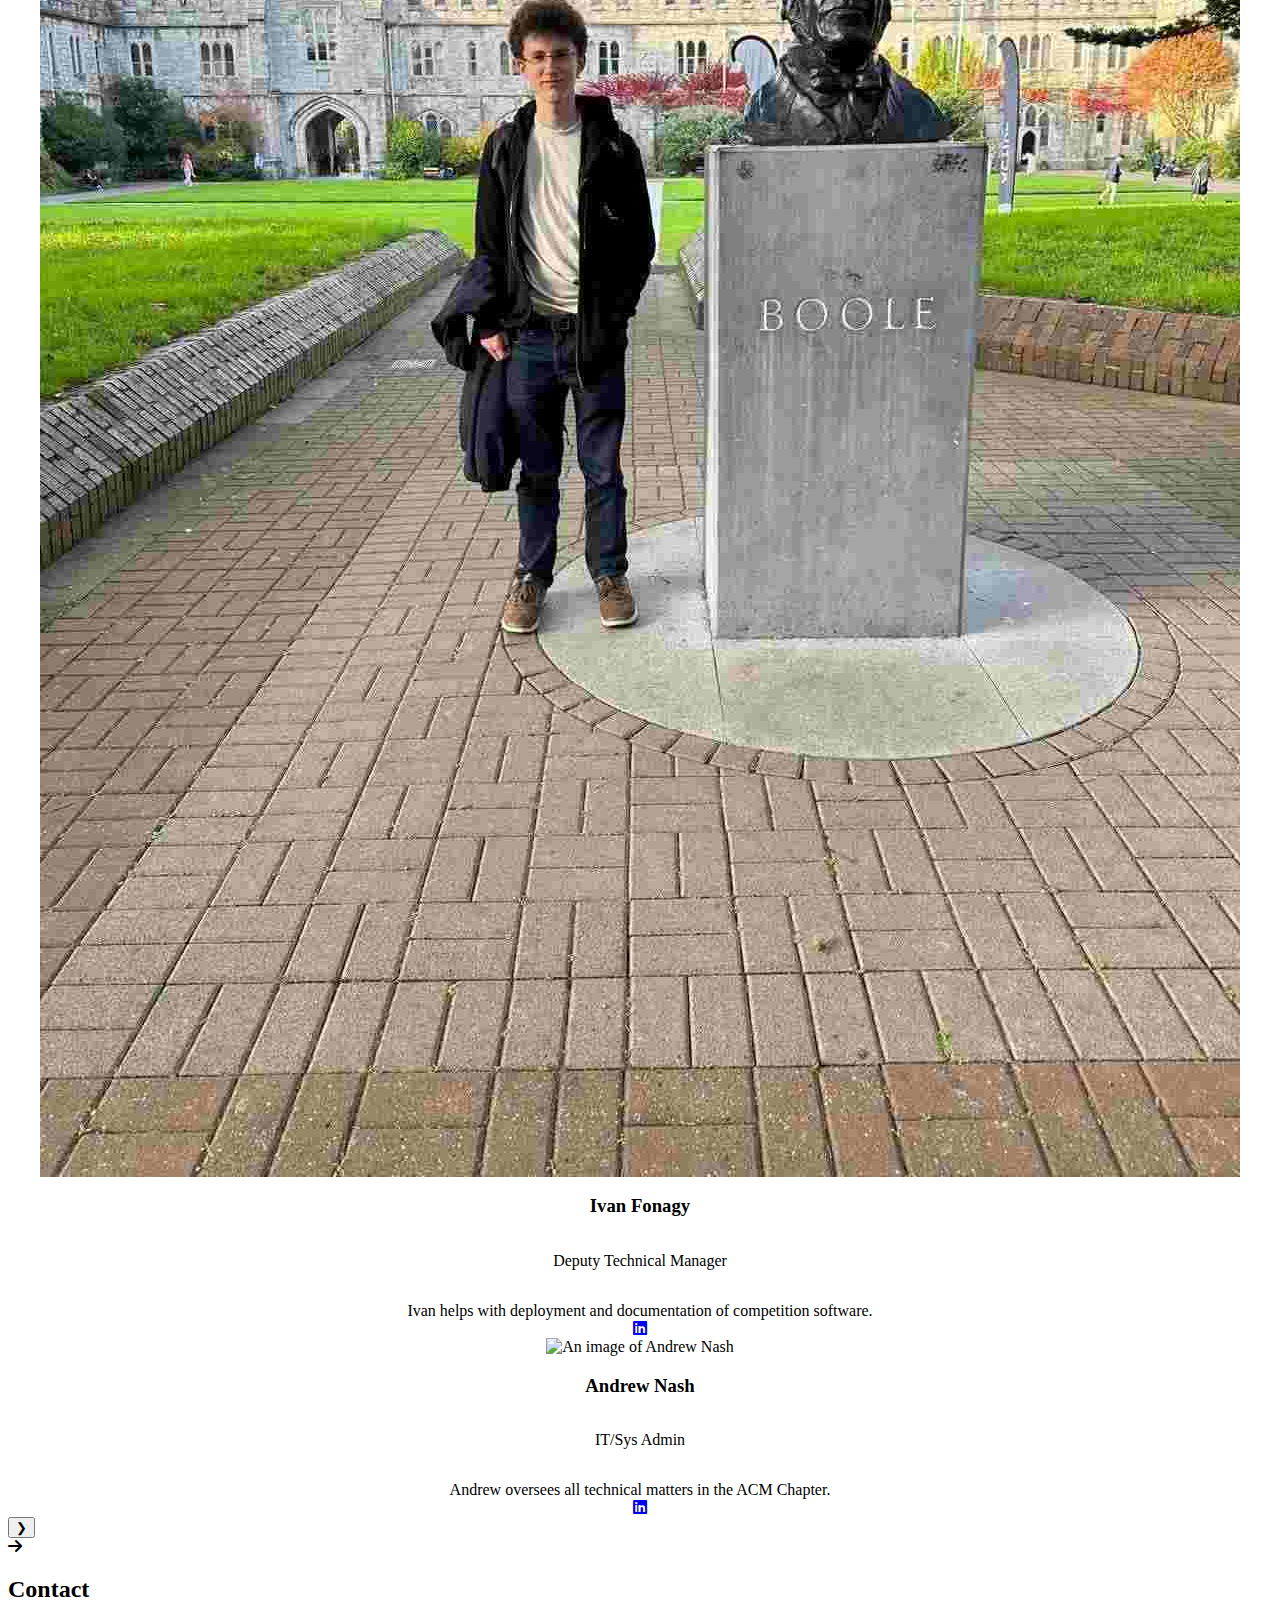
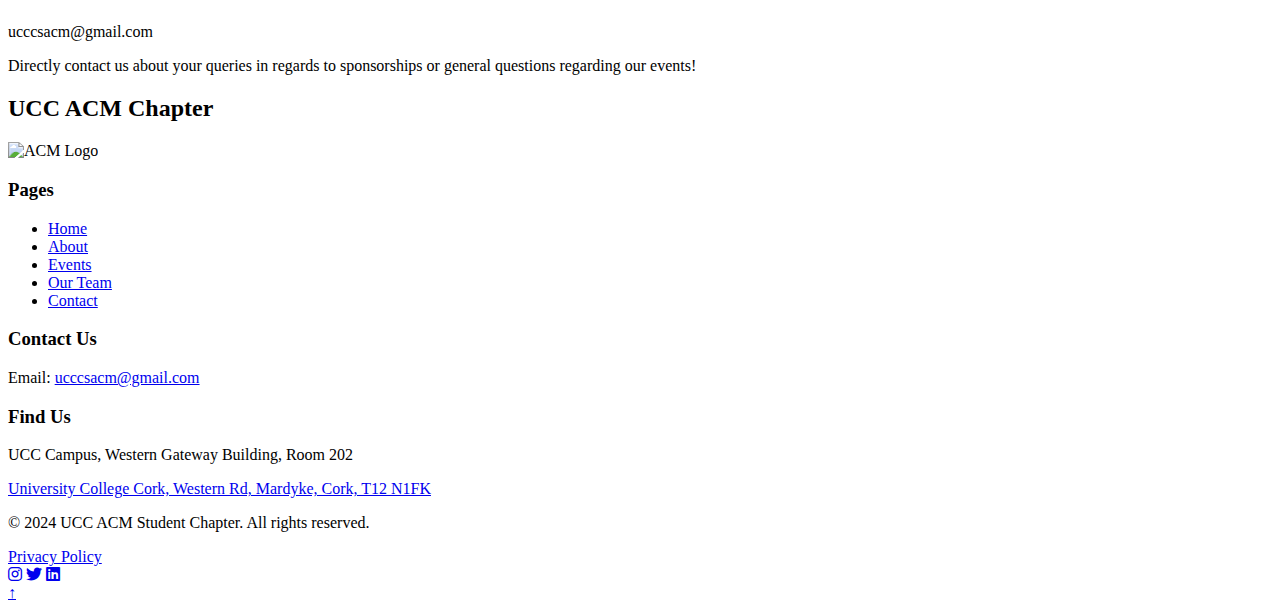
==== commit 767cd9d3: "Add files via upload" ====
--- a/index.html
+++ b/index.html
@@ -1,254 +1,167 @@
 <!DOCTYPE html>
 <html lang="en">
-    <head>
-        <meta charset="UTF-8" />
-        <meta name="viewport" content="width=device-width, initial-scale=1.0" />
-        <meta http-equiv="X-UA-Compatible" content="ie=edge" />
-        <title>UCC's ACM Student Chapter Main Page</title>
-        <link rel="icon" href="icons/favicon.png" />
-        <link rel="stylesheet" href="stylesheet.css" />
-        <link
-            href="https://fonts.googleapis.com/css2?family=Poppins:wght@300;500;700&display=swap"
-            rel="stylesheet"
-        />
-        <link
-            rel="stylesheet"
-            href="https://cdnjs.cloudflare.com/ajax/libs/font-awesome/6.0.0-beta3/css/all.min.css"
-        />
-        <!-- Font Awesome -->
-        <link rel="stylesheet" href="changes.css" />
-        <script defer src="script.js"></script>
-        <!-- Link to JS file -->
-    </head>
 
-    <body>
-        <div class="container">
-            <header>
-                <!-- Navigation Bar -->
-                <nav class="nav-container">
-                    <img src="images/acmLogo.png" alt="Acm Logo" />
-                    <h1 class="logo">UCC's ACM Student Chapter</h1>
-                    <ul class="nav-bar" id="nav-bar">
+<head>
+    <meta charset="UTF-8" />
+    <meta name="viewport" content="width=device-width, initial-scale=1.0" />
+    <meta http-equiv="X-UA-Compatible" content="ie=edge" />
+    <title>UCC's ACM Student Chapter Main Page</title>
+    <link rel="icon" href="./favicon.png" />
+    <link rel="stylesheet" href="stylesheet.css" />
+    <link href="https://fonts.googleapis.com/css2?family=Poppins:wght@300;500;700&display=swap" rel="stylesheet" />
+    <link rel="stylesheet" href="https://cdnjs.cloudflare.com/ajax/libs/font-awesome/6.0.0-beta3/css/all.min.css" />
+    <!-- Font Awesome -->
+    <link rel="stylesheet" href="changes.css" />
+    <script defer src="script.js"></script>
+    <!-- Link to JS file -->
+</head>
+
+<body>
+    <div class="container">
+        <header>
+            <!-- Navigation Bar -->
+            <nav class="nav-container">
+                <img src="images/acmLogo.png" alt="Acm Logo" />
+                <h1 class="logo">UCC's ACM Student Chapter</h1>
+                <ul class="nav-bar" id="nav-bar">
+                    <li><a href="#home">Home</a></li>
+                    <li><a href="#about">About</a></li>
+                    <li><a href="#events">Events</a></li>
+                    <li><a href="#team">Our Team</a></li>
+                    <li><a href="#contact">Contact</a></li>
+                </ul>
+                <div class="hamburger" id="hamburger">&#9776;</div>
+                <!-- Hamburger Menu -->
+            </nav>
+        </header>
+
+        <!-- Main Content -->
+        <section id="home" class="main">
+            <div class="main-content">
+                <h2>Welcome to UCC's ACM Student Chapter</h2>
+                <p>
+                    We are an organization within UCC that promotes IT
+                    events such as hackathons, cybersecurity events, and
+                    more. Our goal is to expand our team and reach as many
+                    students as possible.
+                </p>
+            </div>
+        </section>
+
+        <section id="about" class="content-section">
+            <h2>About Us</h2>
+            <p>
+                Learn more about our mission, vision, and goals as an ACM
+                Student Chapter. We have hosted many hackathons within ucc.
+            </p>
+        </section>
+
+        <section id="events" class="content-section">
+            <h2>IrlCPC 2025</h2>
+            <h3>Register Now!</h3>
+            <p>Irish Collegiate Programming Competition</p>
+            <img src="images/acmPoster.jpg" alt="Irish Collegiate Programming Competition Flyer" style="
+                        width: 100%;
+                        max-width: 600px;
+                        margin: 20px auto;
+                        display: block;
+                    " />
+            <a href="https://docs.google.com/forms/d/e/1FAIpQLSdurzqEXZ48FJcd9gg9OZ0M4eGLFJOml7dtElUwkQMdT46U8g/viewform?pli=1"
+                target="_blank" class="register-button">
+                Register Here!
+            </a>
+        </section>
+
+        <section id="team" class="content-section">
+            <h2>Meet Our Team</h2>
+            <div class="team-scroll">
+                <button class="scroll-button left" onclick="scrollTeamContainer(-300)">
+                    &#10094;
+                </button>
+                <div id="teamContainer" class="team-container"></div>
+                <button class="scroll-button right" onclick="scrollTeamContainer(300)">
+                    &#10095;
+                </button>
+            </div>
+        </section>
+
+        <section id="contact" class="contact-section">
+            <div class="contact-container">
+                    <div class="contact-title">
+                        <span class="arrow"><i class="fas fa-arrow-right"></i></span>
+                        <h2>Contact</h2>
+                        <p>ucccsacm@gmail.com</p>
+
+                    </div>
+                    <p class="contact-description">
+                        Directly contact us about your queries in regards to
+                        sponsorships or general questions regarding our
+                        events!
+                    </p>
+
+                <!-- Contact Form -->
+                
+            </div>
+        </section>
+
+        <footer class="footer">
+            <div class="footer-container">
+                <div class="footer-logo">
+                    <h2>UCC ACM Chapter</h2>
+                    <img src="images/acmLogo.png" alt="ACM Logo" />
+                </div>
+
+                <!-- Navigation Links -->
+                <div class="footer-links">
+                    <h3>Pages</h3>
+                    <ul>
                         <li><a href="#home">Home</a></li>
                         <li><a href="#about">About</a></li>
                         <li><a href="#events">Events</a></li>
                         <li><a href="#team">Our Team</a></li>
                         <li><a href="#contact">Contact</a></li>
                     </ul>
-                    <div class="hamburger" id="hamburger">&#9776;</div>
-                    <!-- Hamburger Menu -->
-                </nav>
-            </header>
+                </div>
 
-            <!-- Main Content -->
-            <section id="home" class="main">
-                <div class="main-content">
-                    <h2>Welcome to UCC's ACM Student Chapter</h2>
+                <!-- Contact Information -->
+                <div class="footer-contact">
+                    <h3>Contact Us</h3>
                     <p>
-                        We are an organization within UCC that promotes IT
-                        events such as hackathons, cybersecurity events, and
-                        more. Our goal is to expand our team and reach as many
-                        students as possible.
+                        Email:
+                        <a href="mailto:ucccsacm@gmail.com">ucccsacm@gmail.com</a>
                     </p>
                 </div>
-            </section>
 
-            <section id="about" class="content-section">
-                <h2>About Us</h2>
+                <!-- Location Information -->
+                <div class="footer-location">
+                    <h3>Find Us</h3>
+                    <p>UCC Campus, Western Gateway Building, Room 202</p>
+                    <p>
+                        <a href="https://maps.app.goo.gl/4LFaeuGKVdfvfGuw5" target="_blank">University College Cork,
+                            Western Rd, Mardyke,
+                            Cork, T12 N1FK</a>
+                    </p>
+                </div>
+            </div>
+
+            <div class="footer-bottom">
                 <p>
-                    Learn more about our mission, vision, and goals as an ACM
-                    Student Chapter. We have hosted many hackathons within ucc.
+                    &copy; 2024 UCC ACM Student Chapter. All rights
+                    reserved.
                 </p>
-            </section>
+                <a href="links/privacyPolicy.html" target="_blank" class="privacy-policy">Privacy Policy</a>
+                <div class="social-icons">
+                    <a aria-label="link to instagram page" href="https://www.instagram.com/uccacmchapter/"
+                        target="_blank"><i class="fab fa-instagram"></i></a>
+                    <a aria-label="link to twitter page" href="#" target="_blank"><i class="fab fa-twitter"></i></a>
+                    <a aria-label="link to linked in page" href="https://www.linkedin.com/company/uccacm/"
+                        target="_blank"><i class="fab fa-linkedin"></i></a>
+                </div>
+                <a href="#home" class="back-to-top">↑</a>
+            </div>
+        </footer>
+    </div>
+    <script src="team.js"></script>
+</body>
 
-            <section id="events" class="content-section">
-                <h2>IrlCPC 2025</h2>
-                <h3>Register Now!</h3>
-                <p>Irish Collegiate Programming Competition</p>
-                <img
-                    src="images/acmPoster.jpg"
-                    alt="Irish Collegiate Programming Competition Flyer"
-                    style="
-                        width: 100%;
-                        max-width: 600px;
-                        margin: 20px auto;
-                        display: block;
-                    "
-                />
-                <a
-                    href="https://docs.google.com/forms/d/e/1FAIpQLSdurzqEXZ48FJcd9gg9OZ0M4eGLFJOml7dtElUwkQMdT46U8g/viewform?pli=1"
-                    target="_blank"
-                    class="register-button"
-                >
-                    Register Here!
-                </a>
-            </section>
-
-            <section id="team" class="content-section">
-                <h2>Meet Our Team</h2>
-                <div class="team-scroll">
-                    <button
-                        class="scroll-button left"
-                        onclick="scrollTeamContainer(-300)"
-                    >
-                        &#10094;
-                    </button>
-                    <div id="teamContainer" class="team-container"></div>
-                    <button
-                        class="scroll-button right"
-                        onclick="scrollTeamContainer(300)"
-                    >
-                        &#10095;
-                    </button>
-                </div>
-            </section>
-
-            <section id="contact" class="contact-section">
-                <div class="contact-container">
-                    <div class="contact-info">
-                        <div class="contact-title">
-                            <span class="arrow"
-                                ><i class="fas fa-arrow-right"></i
-                            ></span>
-                            <h2>Contact</h2>
-                        </div>
-                        <p class="contact-description">
-                            Directly contact us about your queries in regards to
-                            sponsorships or general questions regarding our
-                            events!
-                        </p>
-                    </div>
-
-                    <!-- Contact Form -->
-                    <form
-                        class="contact-form"
-                        action="submit_form.php"
-                        method="post"
-                    >
-                        <div class="form-group">
-                            <label for="name">Name*</label>
-                            <input
-                                type="text"
-                                id="name"
-                                name="name"
-                                placeholder="Enter your name"
-                                required
-                            />
-                        </div>
-                        <div class="form-group">
-                            <label for="email">Email Address*</label>
-                            <input
-                                type="email"
-                                id="email"
-                                name="email"
-                                placeholder="Enter your email"
-                                required
-                            />
-                        </div>
-                        <div class="form-group">
-                            <label for="company">Your company</label>
-                            <input
-                                type="text"
-                                id="company"
-                                name="company"
-                                placeholder="Enter your company"
-                            />
-                        </div>
-                        <div class="form-group">
-                            <label for="message">Your message*</label>
-                            <textarea
-                                id="message"
-                                name="message"
-                                placeholder="Enter your message"
-                                rows="4"
-                                required
-                            ></textarea>
-                        </div>
-                        <button type="submit">Send Enquiry &#8594;</button>
-                    </form>
-                </div>
-            </section>
-
-            <footer class="footer">
-                <div class="footer-container">
-                    <div class="footer-logo">
-                        <h2>UCC ACM Chapter</h2>
-                        <img src="images/acmLogo.png" alt="ACM Logo" />
-                    </div>
-
-                    <!-- Navigation Links -->
-                    <div class="footer-links">
-                        <h3>Pages</h3>
-                        <ul>
-                            <li><a href="#home">Home</a></li>
-                            <li><a href="#about">About</a></li>
-                            <li><a href="#events">Events</a></li>
-                            <li><a href="#team">Our Team</a></li>
-                            <li><a href="#contact">Contact</a></li>
-                        </ul>
-                    </div>
-
-                    <!-- Contact Information -->
-                    <div class="footer-contact">
-                        <h3>Contact Us</h3>
-                        <p>
-                            Email:
-                            <a href="mailto:ucccsacm@gmail.com"
-                                >ucccsacm@gmail.com</a
-                            >
-                        </p>
-                    </div>
-
-                    <!-- Location Information -->
-                    <div class="footer-location">
-                        <h3>Find Us</h3>
-                        <p>UCC Campus, Western Gateway Building, Room 202</p>
-                        <p>
-                            <a
-                                href="https://maps.app.goo.gl/4LFaeuGKVdfvfGuw5"
-                                target="_blank"
-                                >University College Cork, Western Rd, Mardyke,
-                                Cork, T12 N1FK</a
-                            >
-                        </p>
-                    </div>
-                </div>
-
-                <div class="footer-bottom">
-                    <p>
-                        &copy; 2024 UCC ACM Student Chapter. All rights
-                        reserved.
-                    </p>
-                    <a
-                        href="links/privacyPolicy.html"
-                        target="_blank"
-                        class="privacy-policy"
-                        >Privacy Policy</a
-                    >
-                    <div class="social-icons">
-                        <a
-                            aria-label="link to instagram page"
-                            href="https://www.instagram.com/uccacmchapter/"
-                            target="_blank"
-                            ><i class="fab fa-instagram"></i
-                        ></a>
-                        <a
-                            aria-label="link to twitter page"
-                            href="https://x.com/uccacm"
-                            target="_blank"
-                            ><i class="fab fa-twitter"></i
-                        ></a>
-                        <a
-                            aria-label="link to linked in page"
-                            href="https://www.linkedin.com/company/uccacm/"
-                            target="_blank"
-                            ><i class="fab fa-linkedin"></i
-                        ></a>
-                    </div>
-                    <a href="#home" class="back-to-top">↑</a>
-                </div>
-            </footer>
-        </div>
-        <script src="team.js"></script>
-    </body>
 </html>
--- a/changes.css
+++ b/changes.css
@@ -1,19 +1,9 @@
-.team-member {
-    display: flex;
-    flex-direction: column;
-    align-items: center;
-    min-width: 13em;
-    width: 15%;
-    scroll-snap-align: center;
-    flex: 0 0 auto;
-}
-
-.team-member .description {
-    margin-bottom: auto;
-    width: 100%;
-}
-
-.team-container {
-    flex: 1;
-    scroll-snap-type: x mandatory;
-}
+.team-member {
+    display: flex;
+    flex-direction: column;
+    align-items: center;
+}
+
+.team-member .description {
+    margin-bottom: auto;
+}
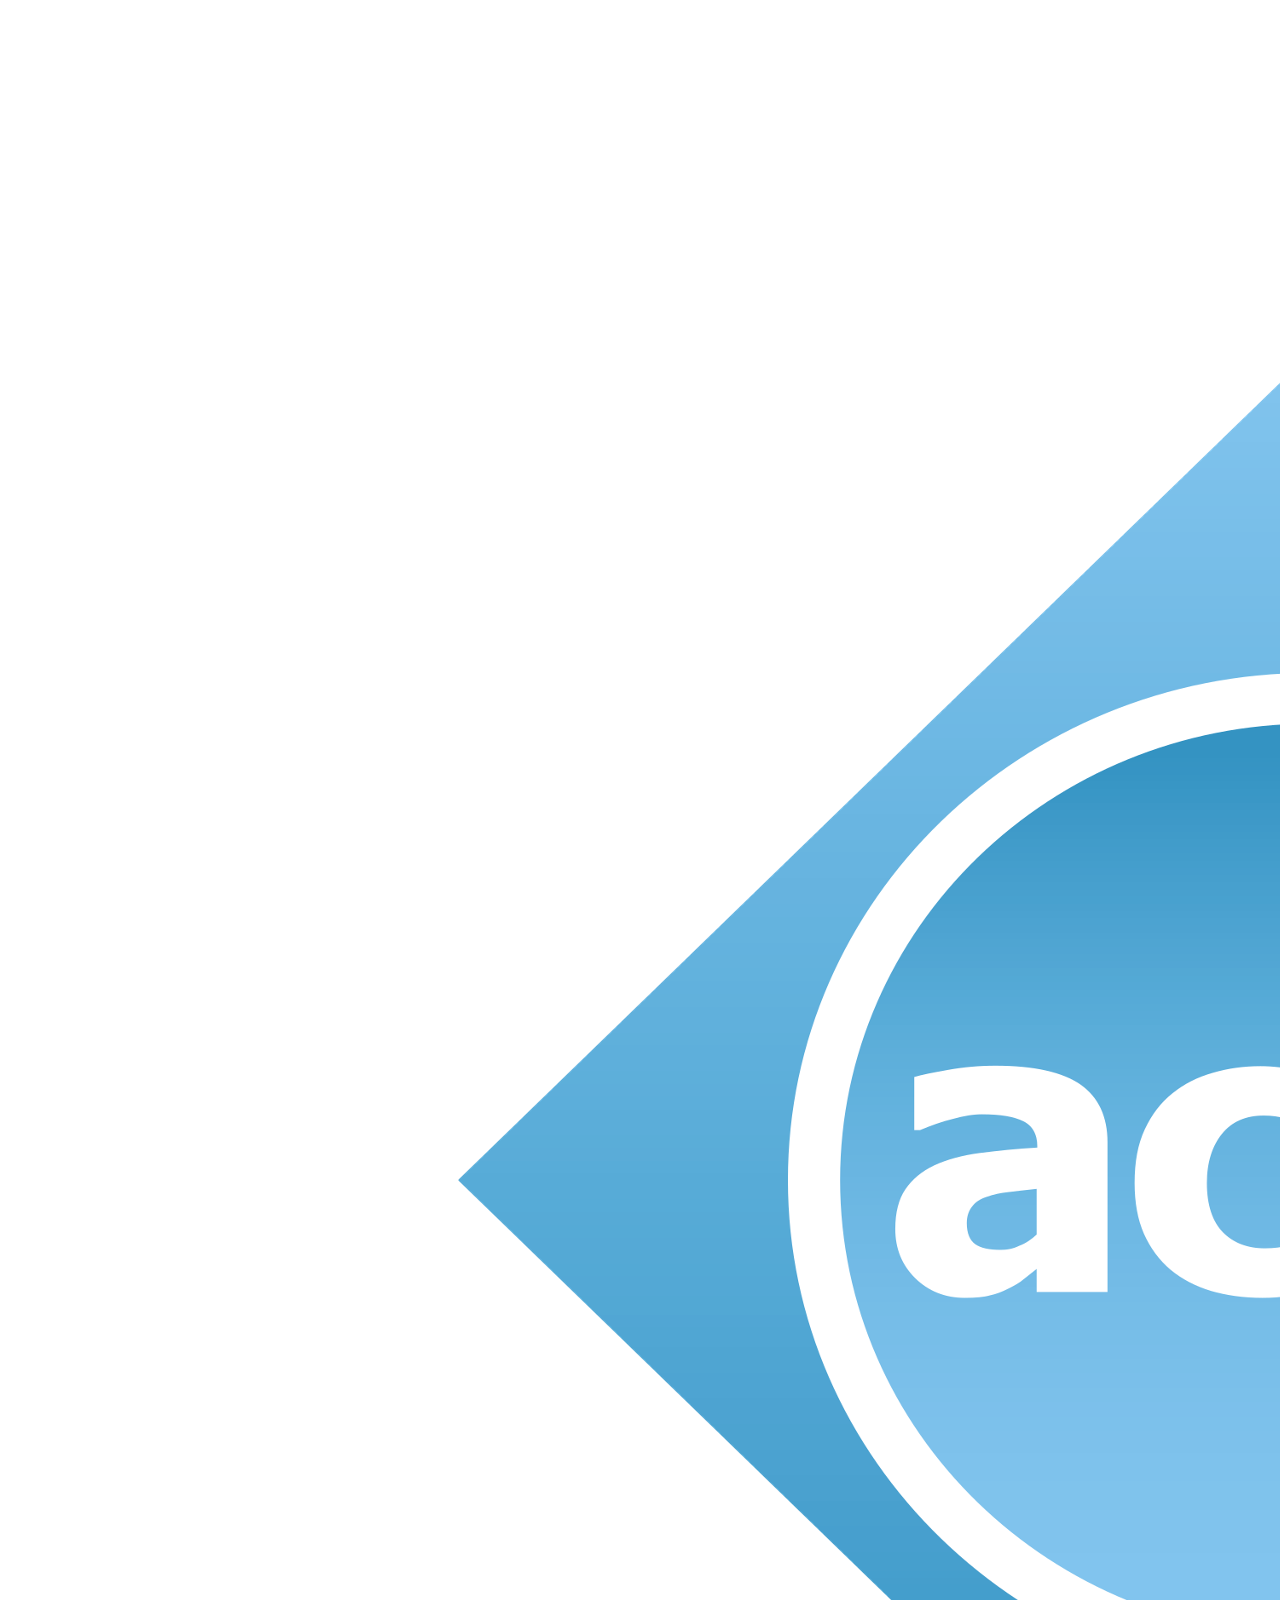
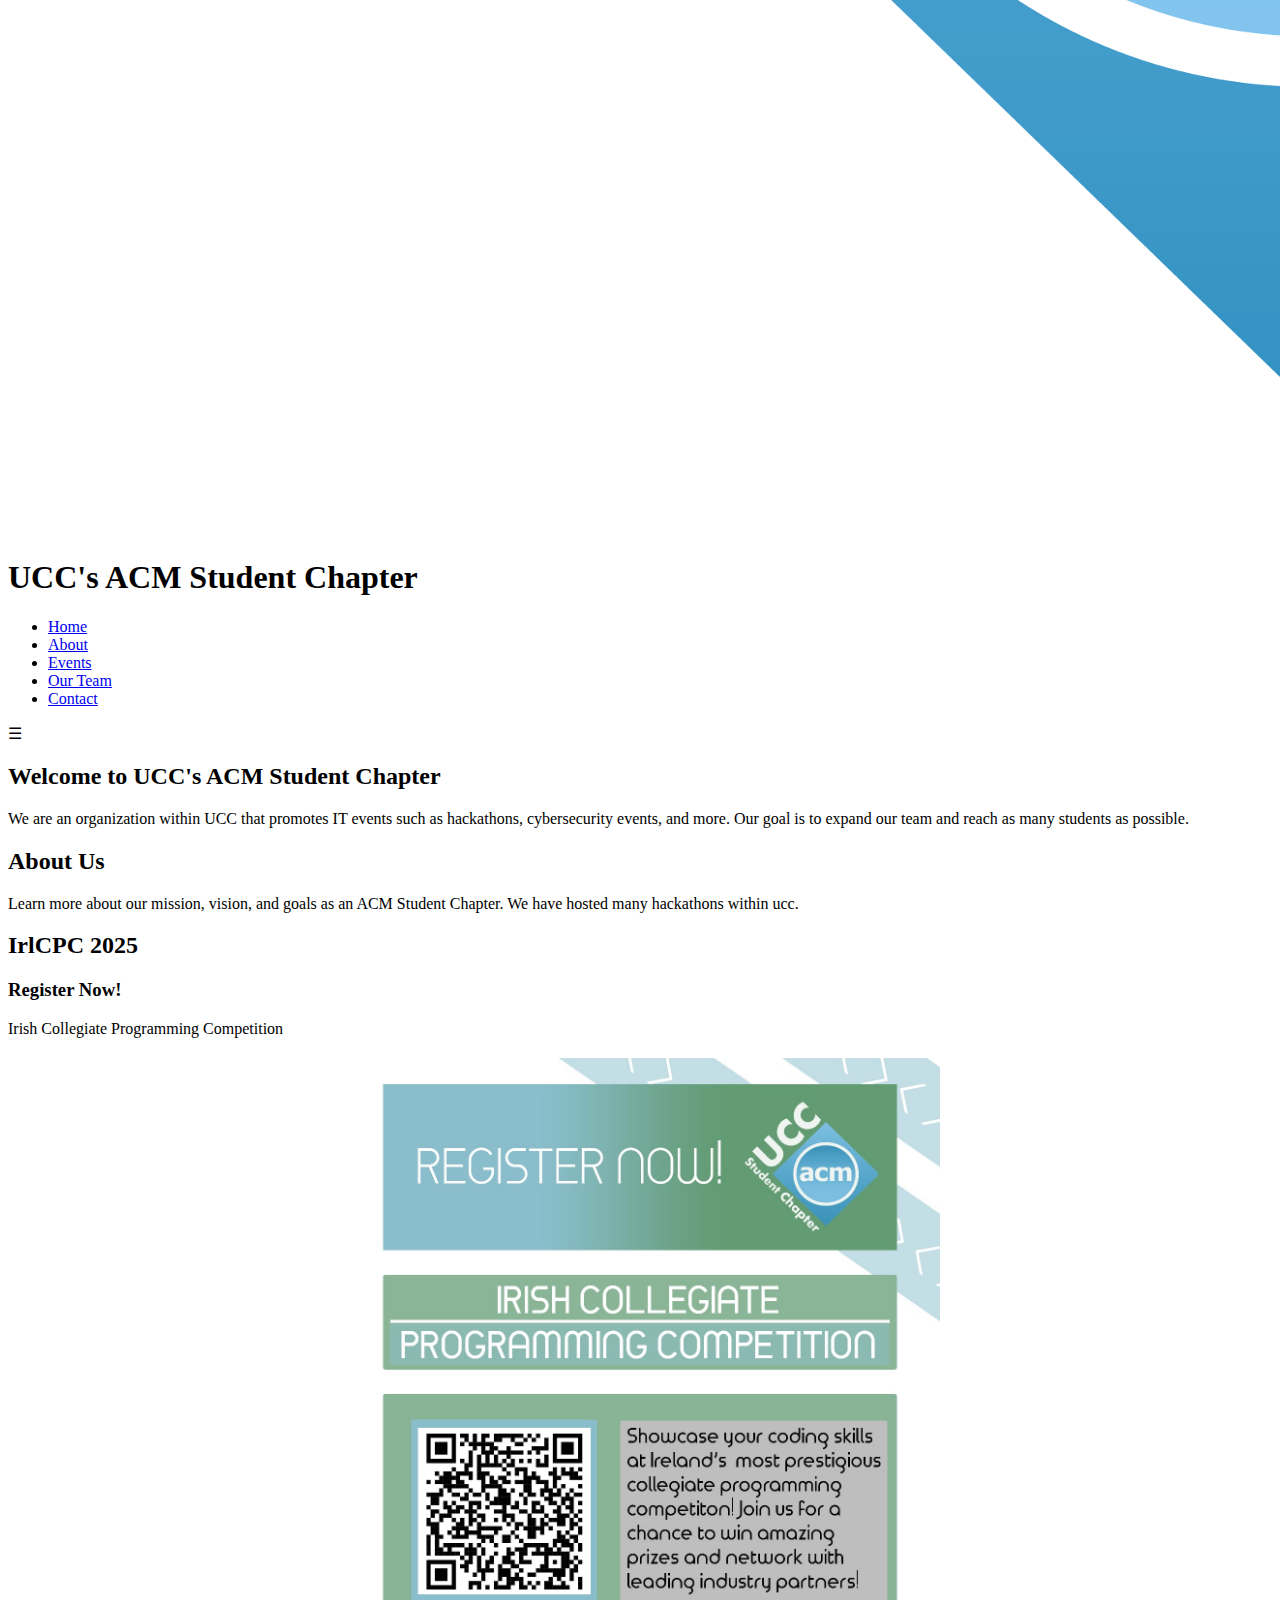
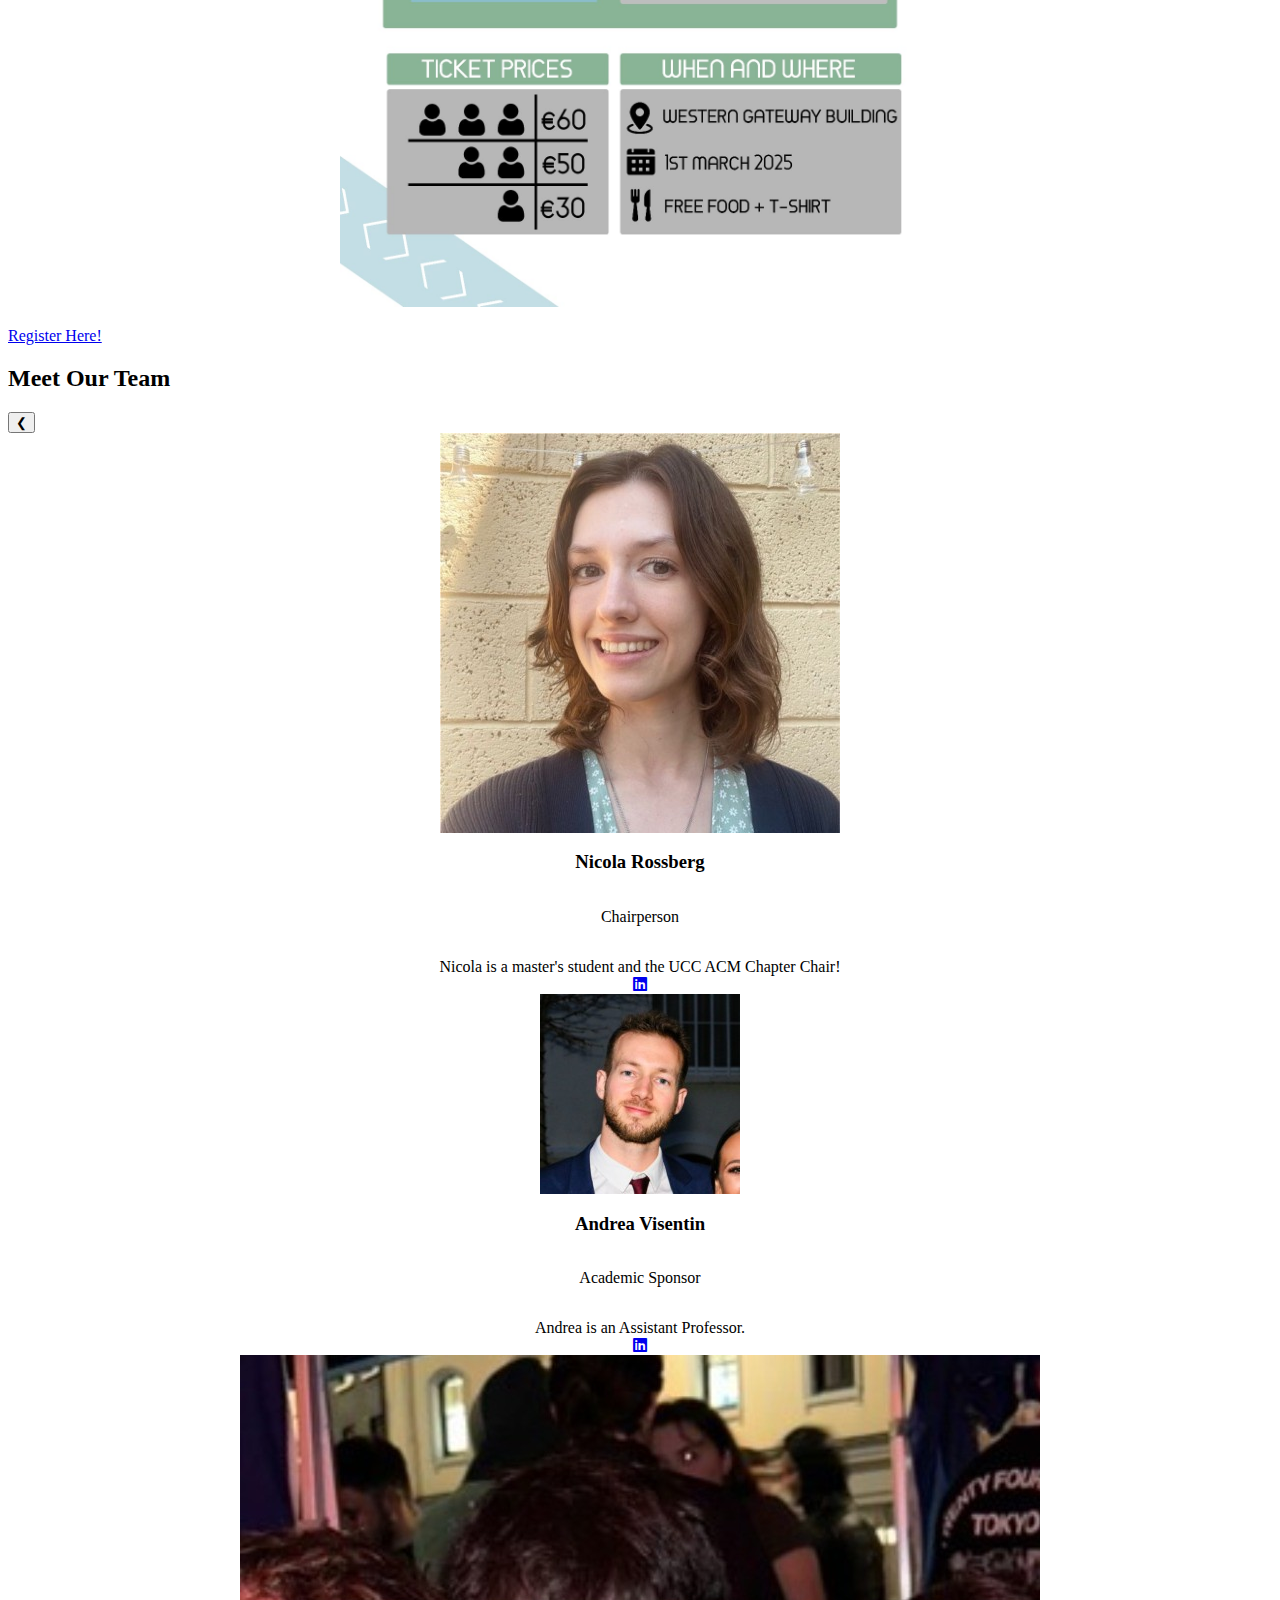
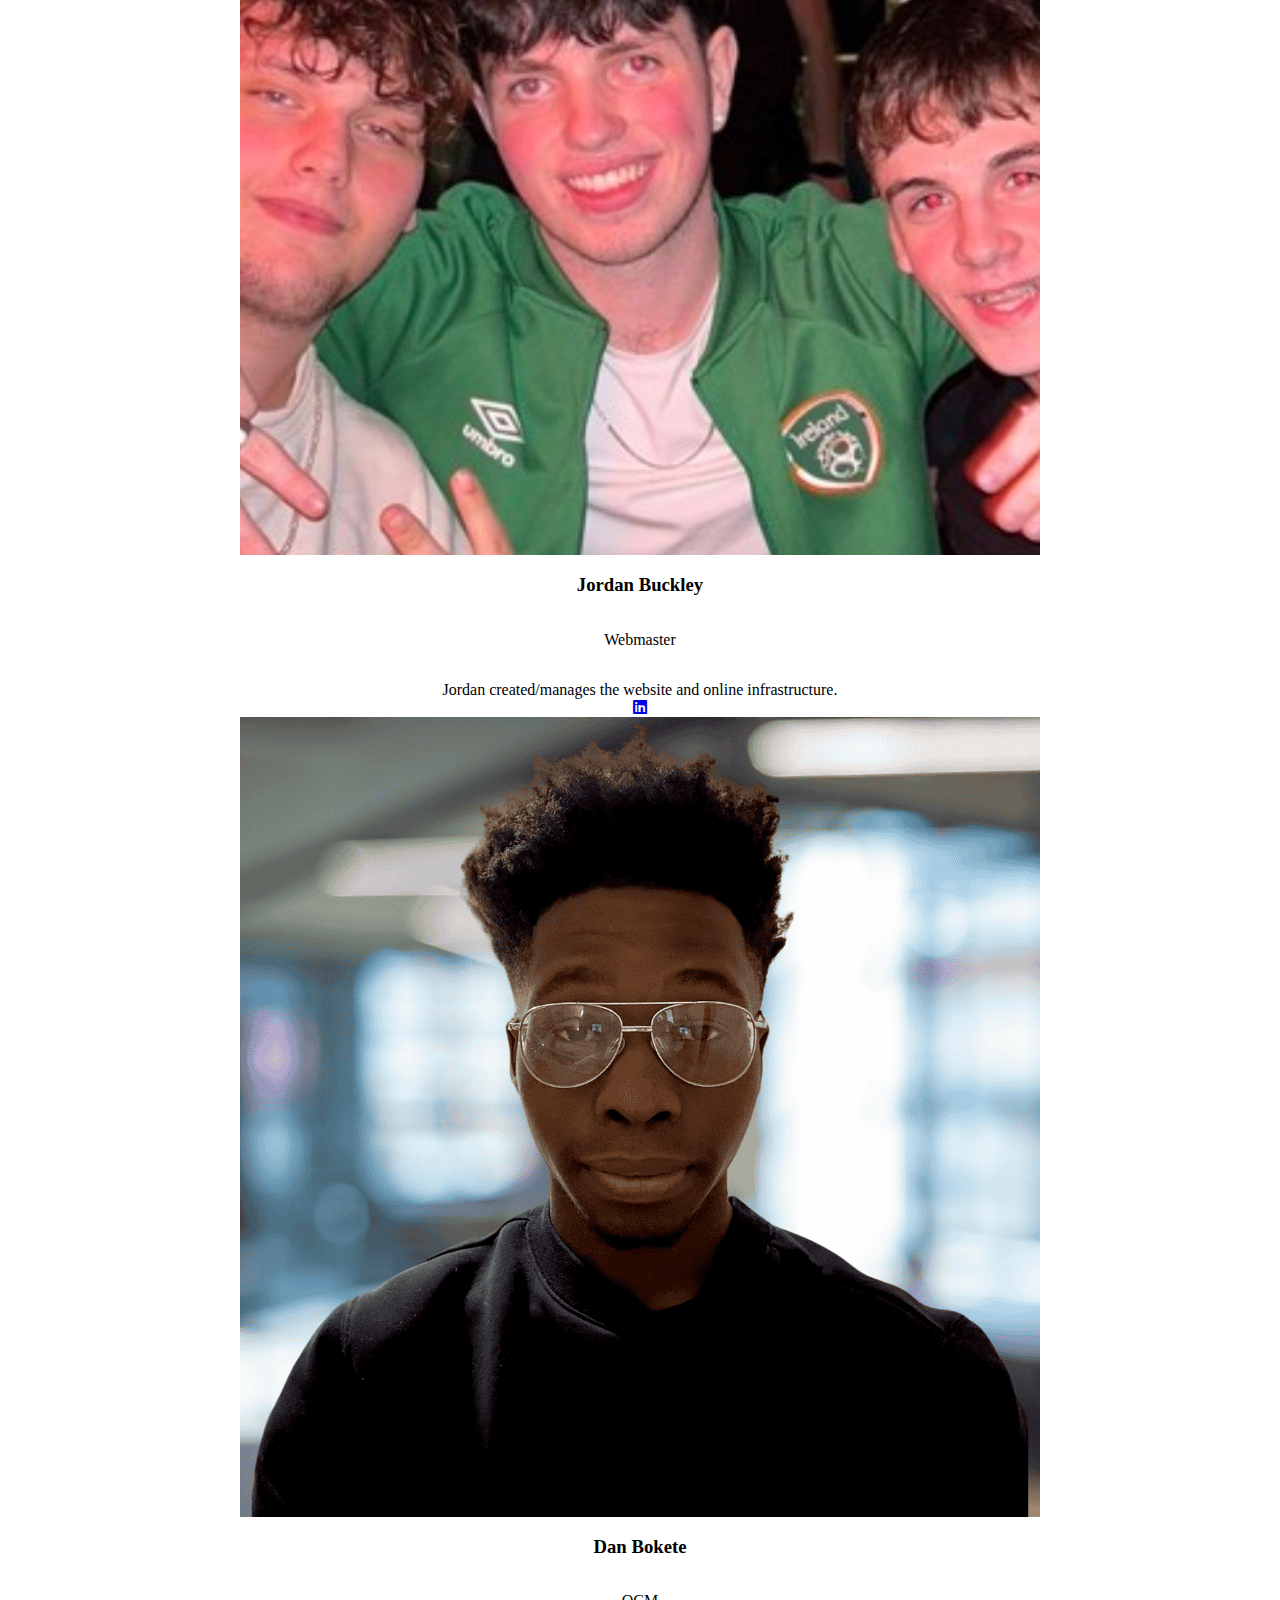
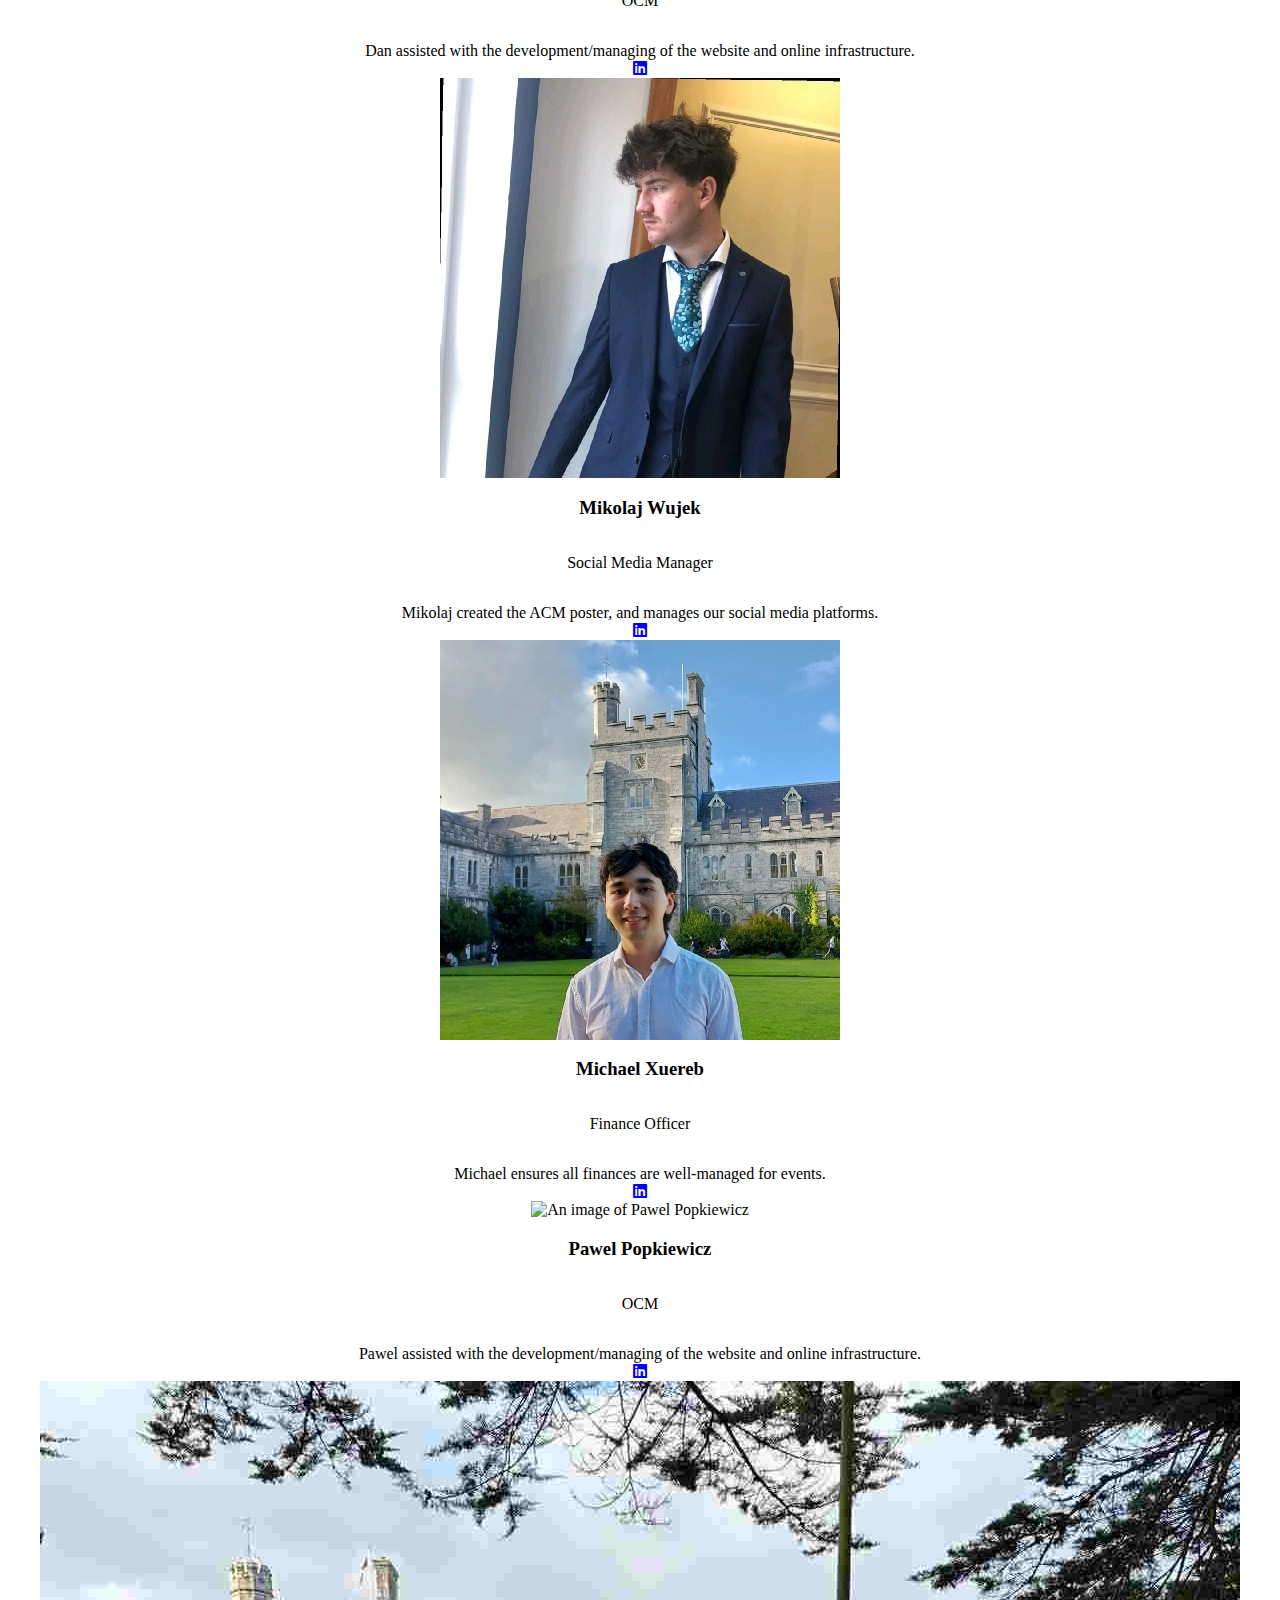
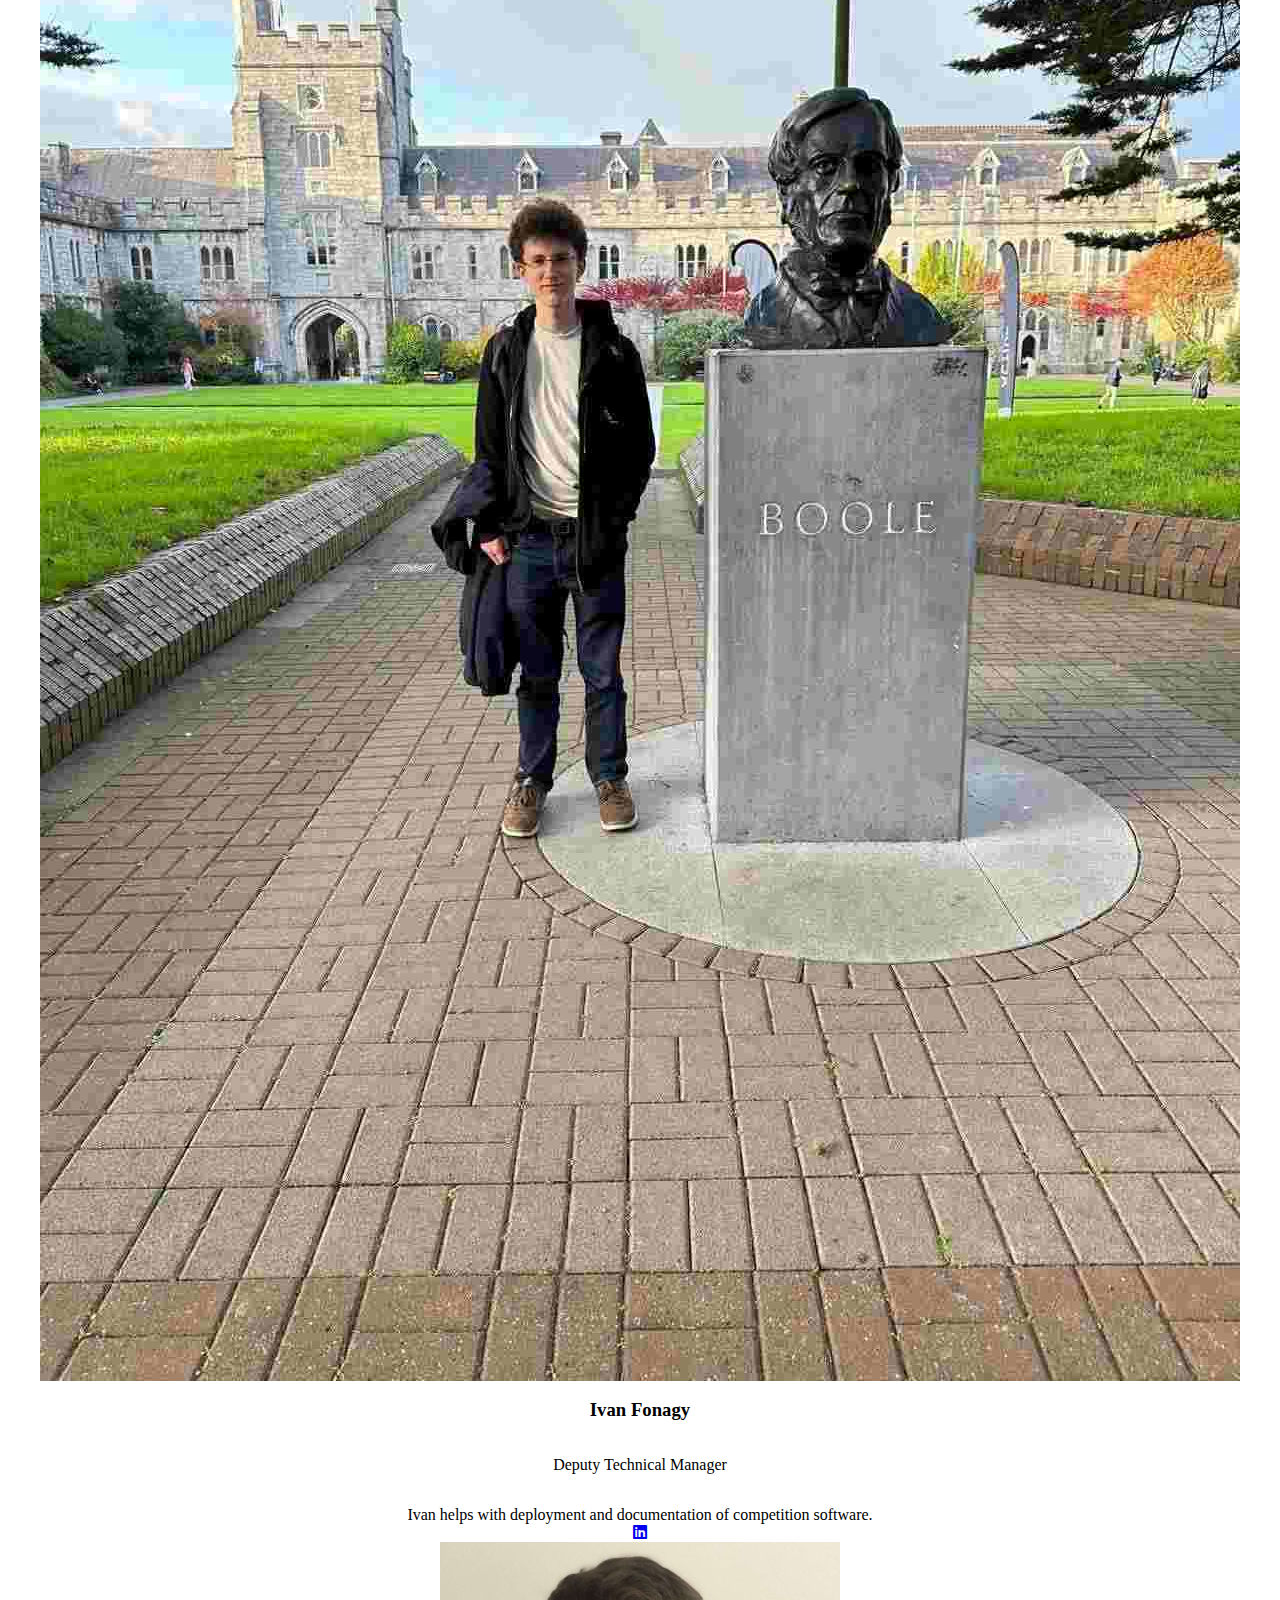
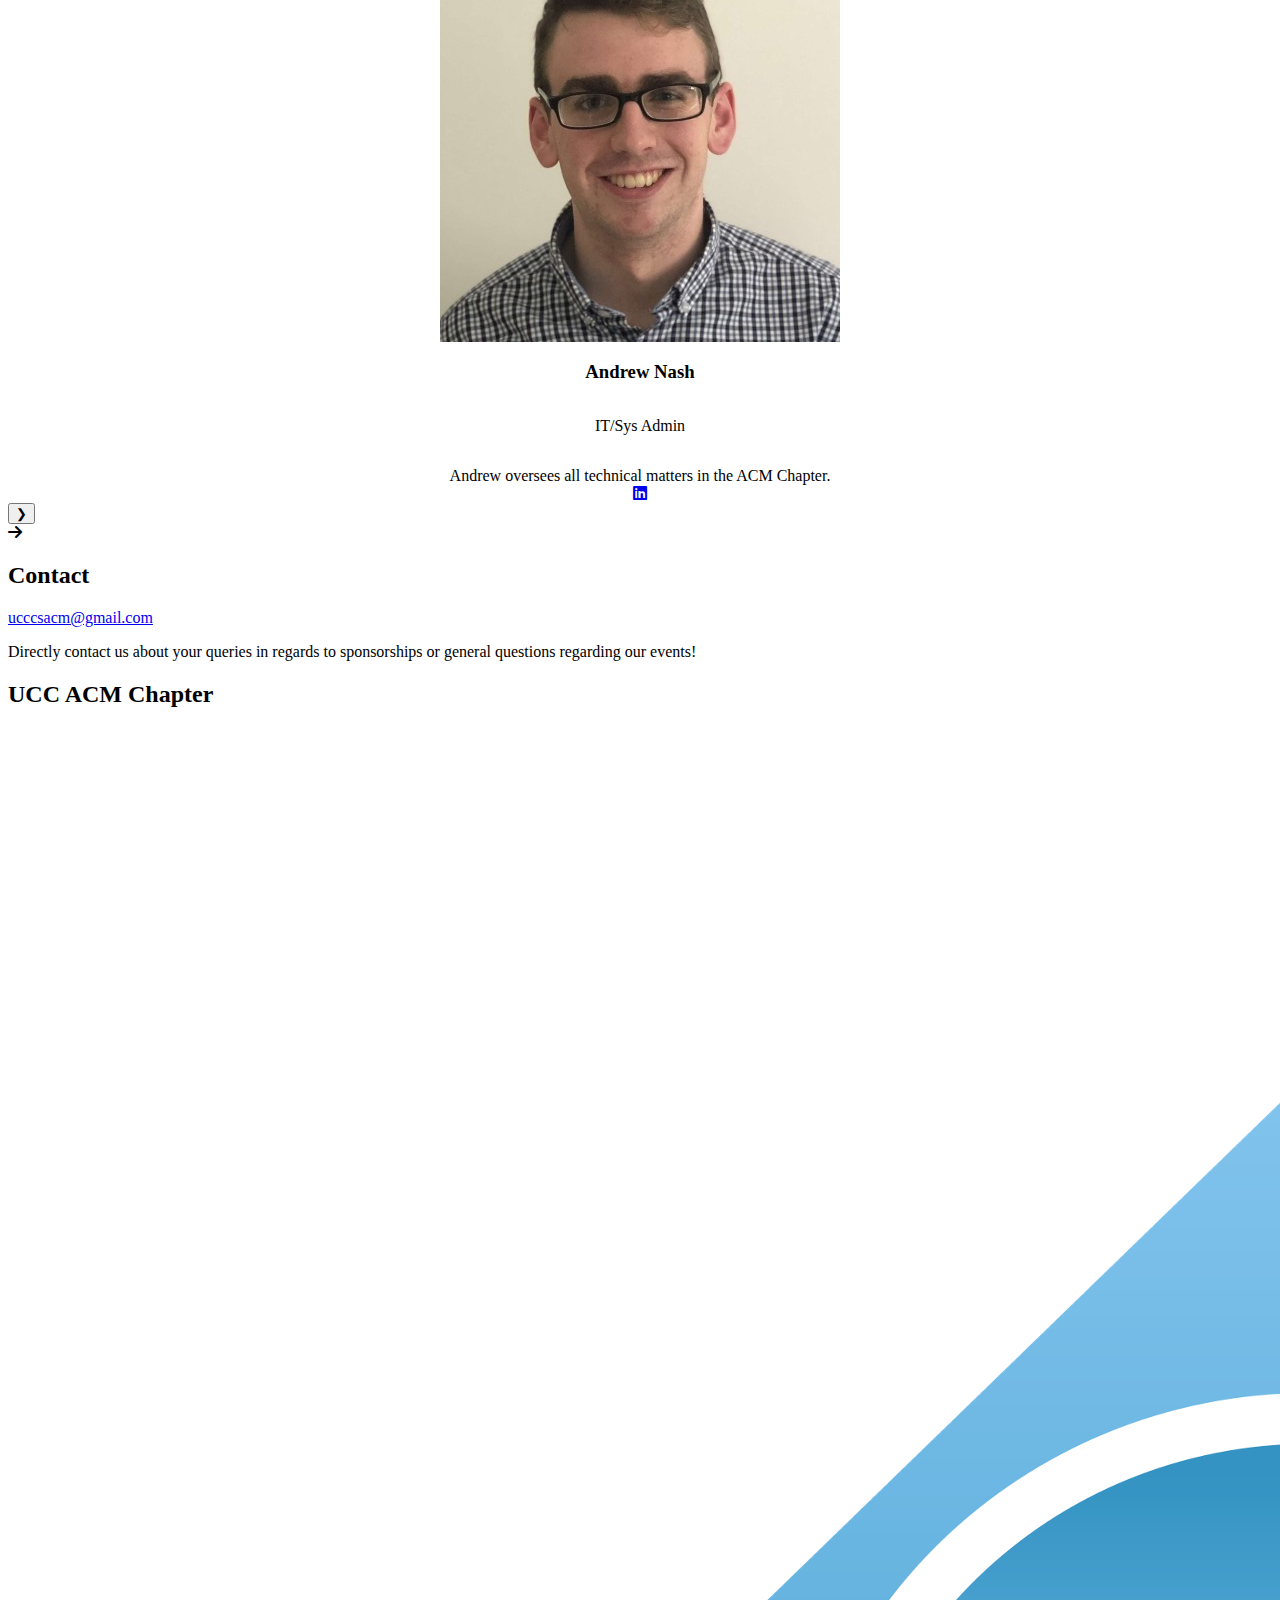
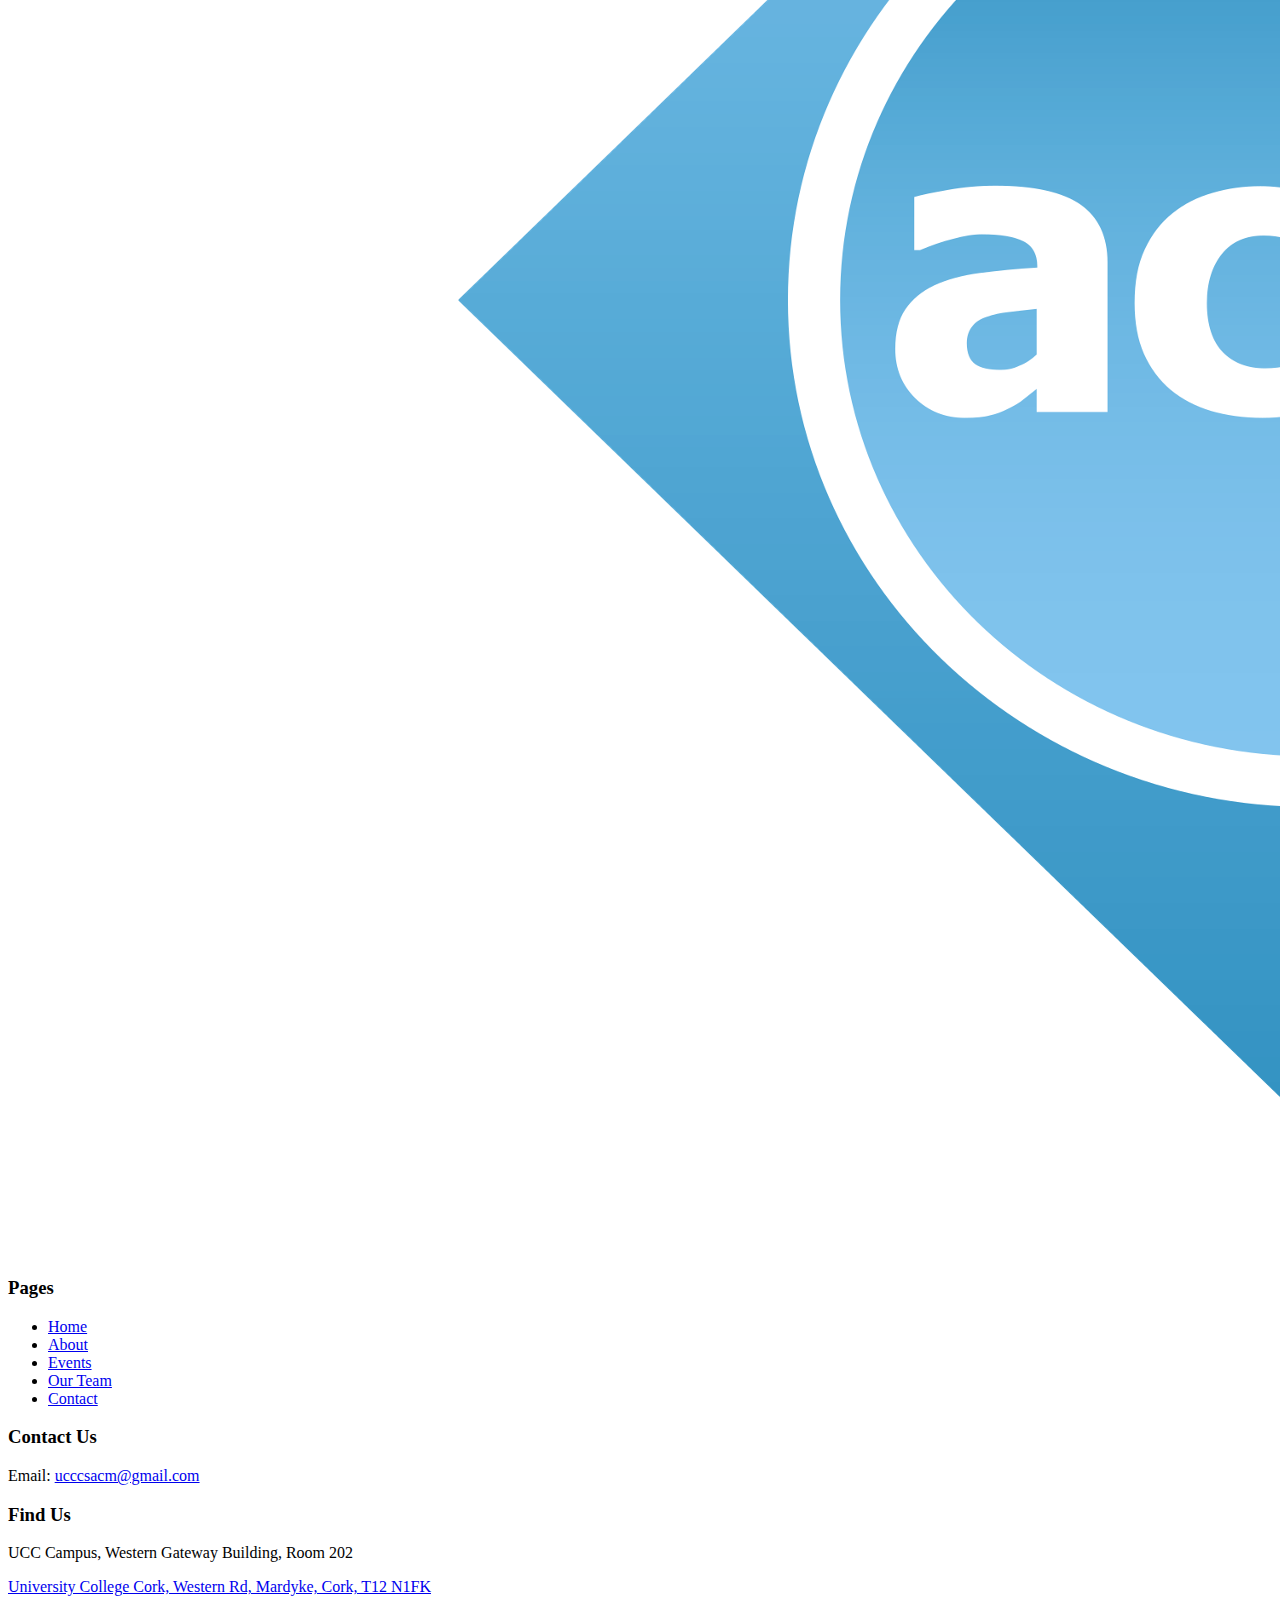
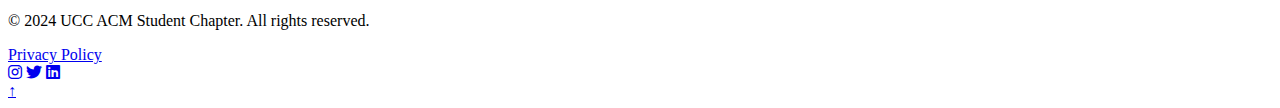
==== commit 6ed23318: "Update index.html" ====
--- a/index.html
+++ b/index.html
@@ -90,7 +90,7 @@
                     <div class="contact-title">
                         <span class="arrow"><i class="fas fa-arrow-right"></i></span>
                         <h2>Contact</h2>
-                        <p>ucccsacm@gmail.com</p>
+                        <p><a href="mailto:ucccsacm@gmail.com">ucccsacm@gmail.com</a></p>
 
                     </div>
                     <p class="contact-description">
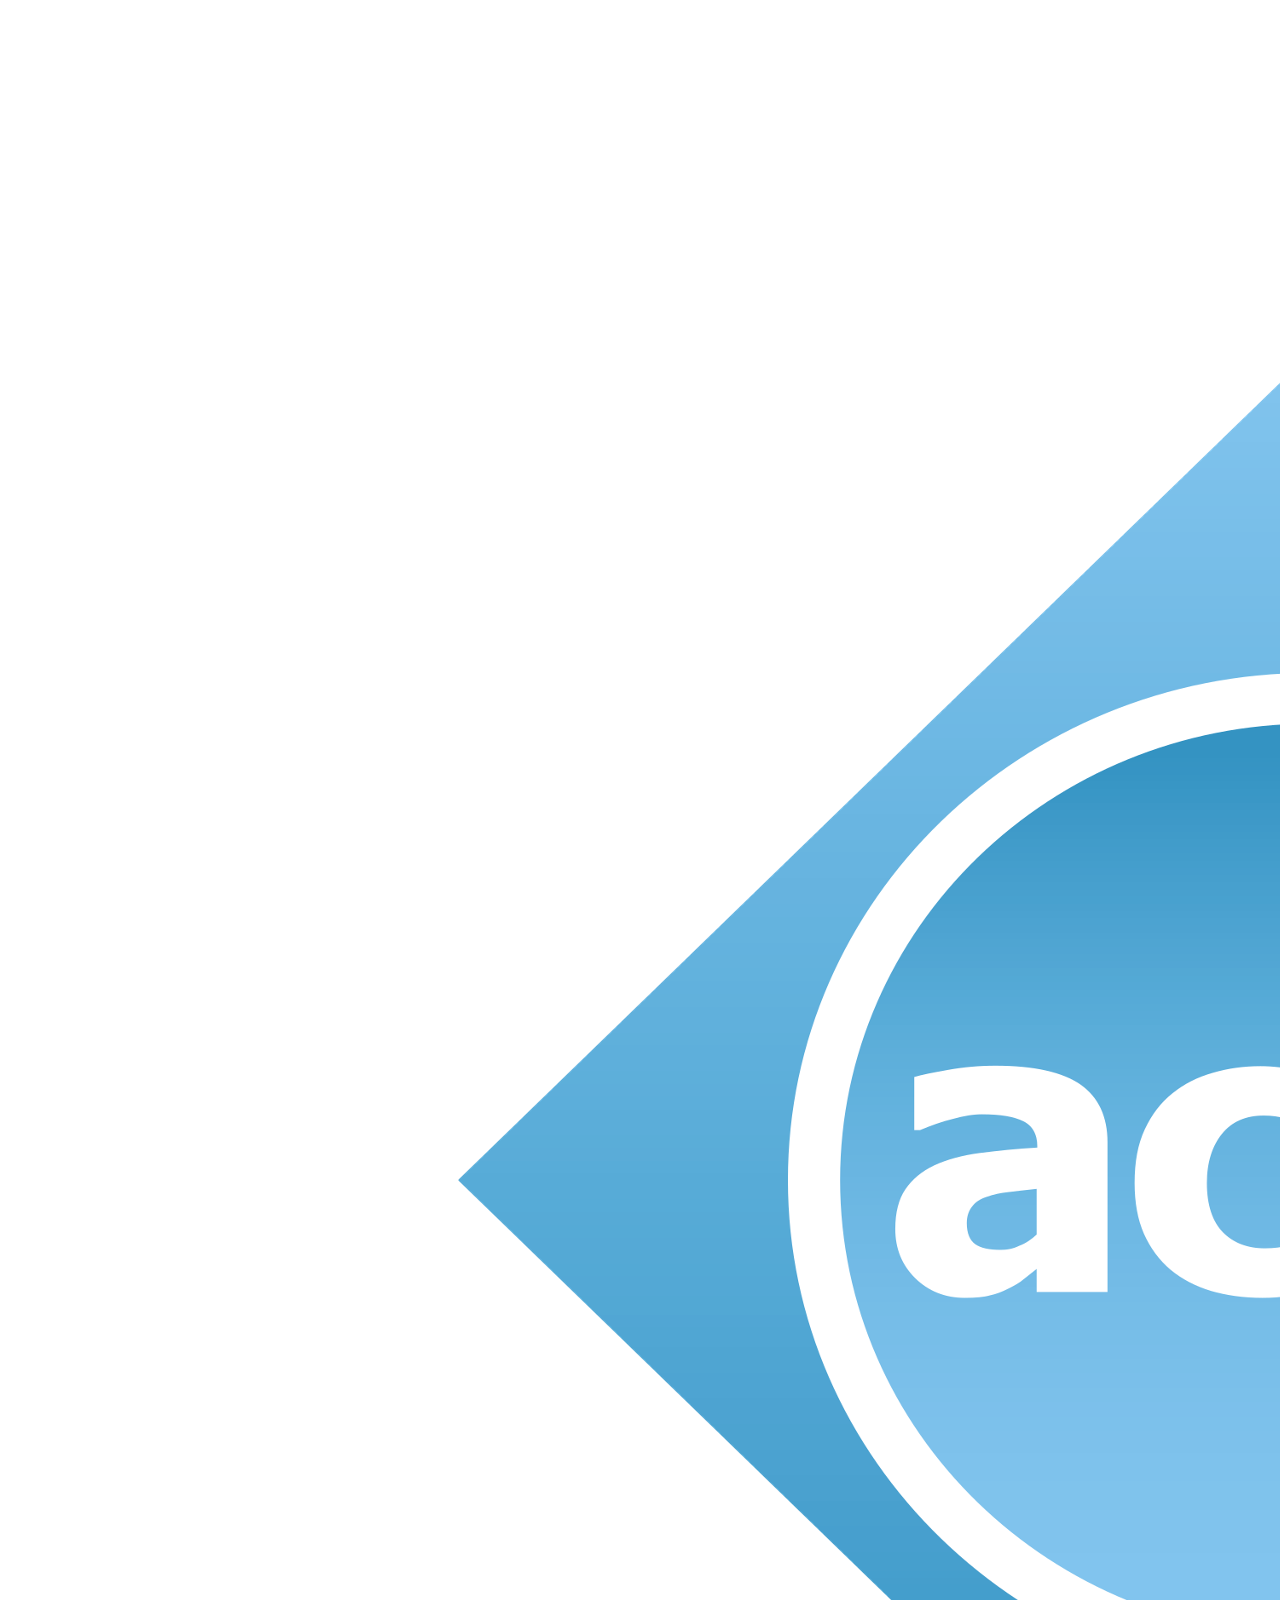
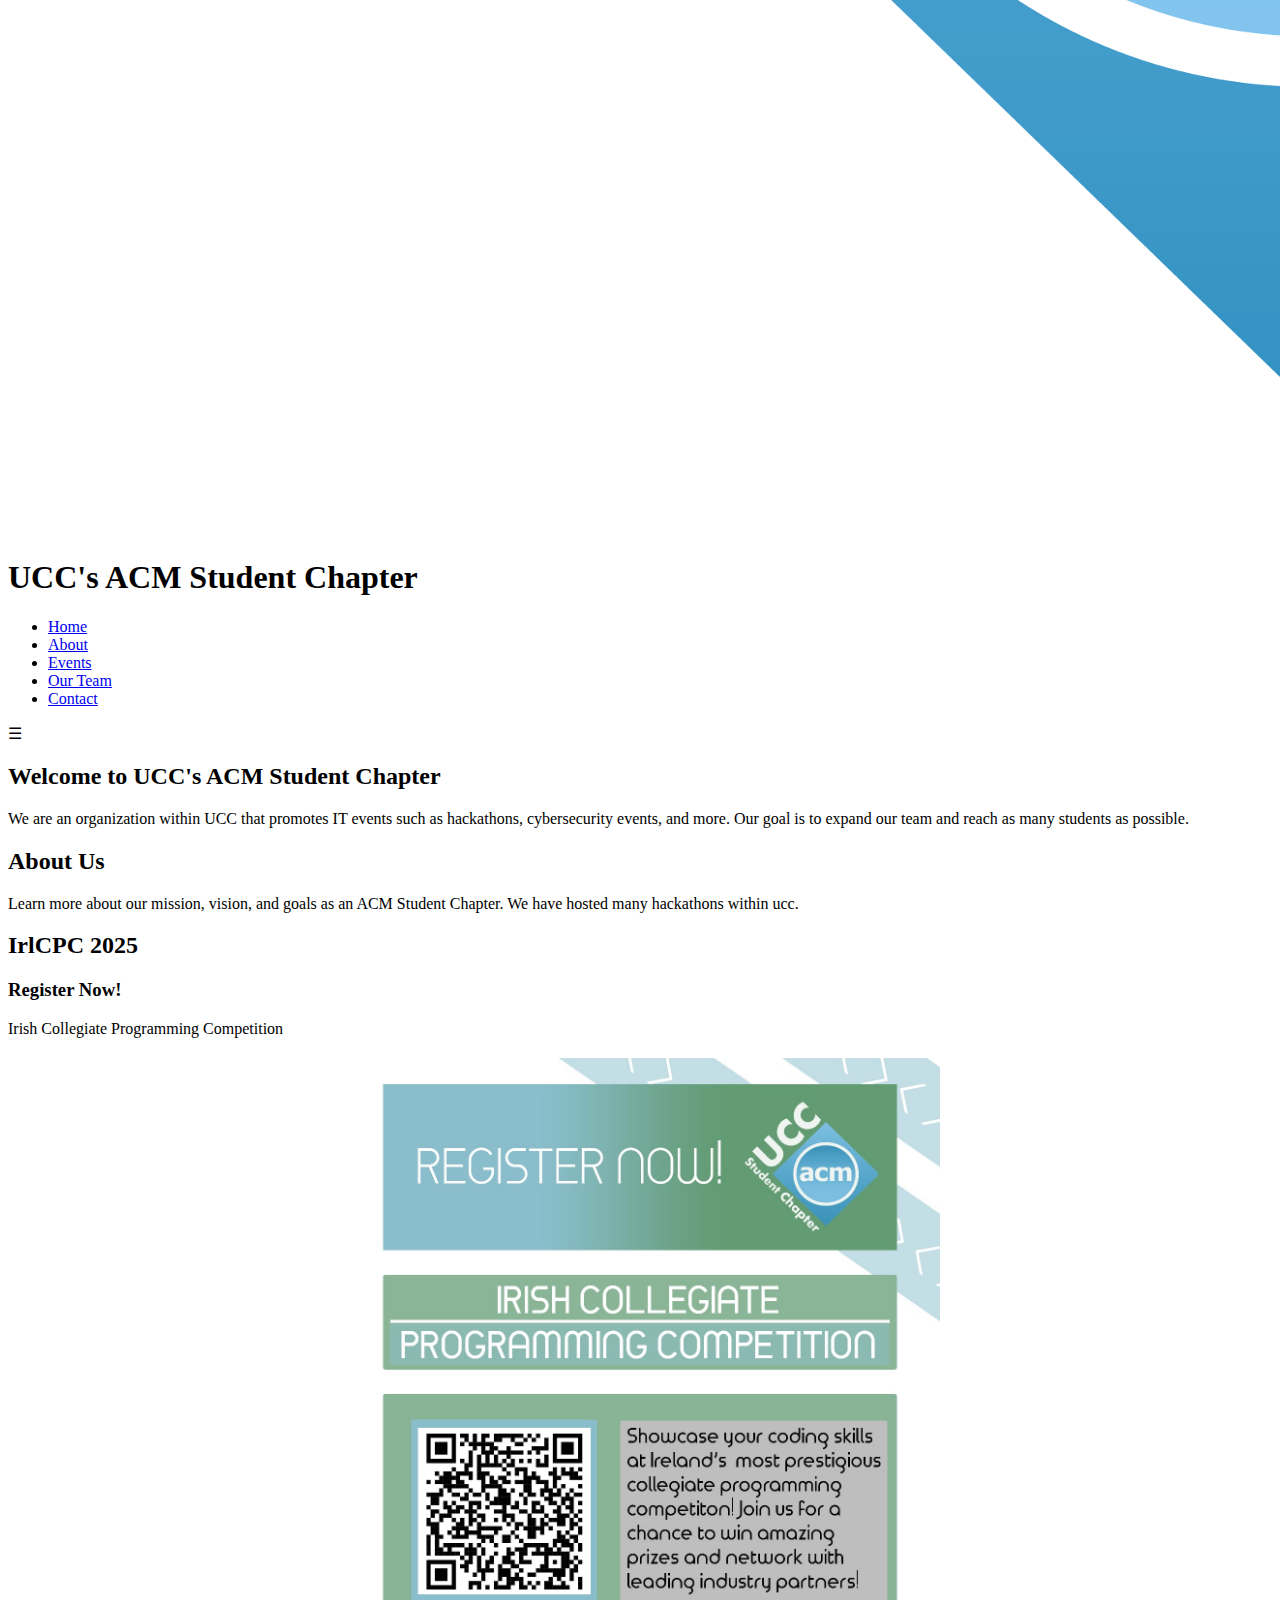
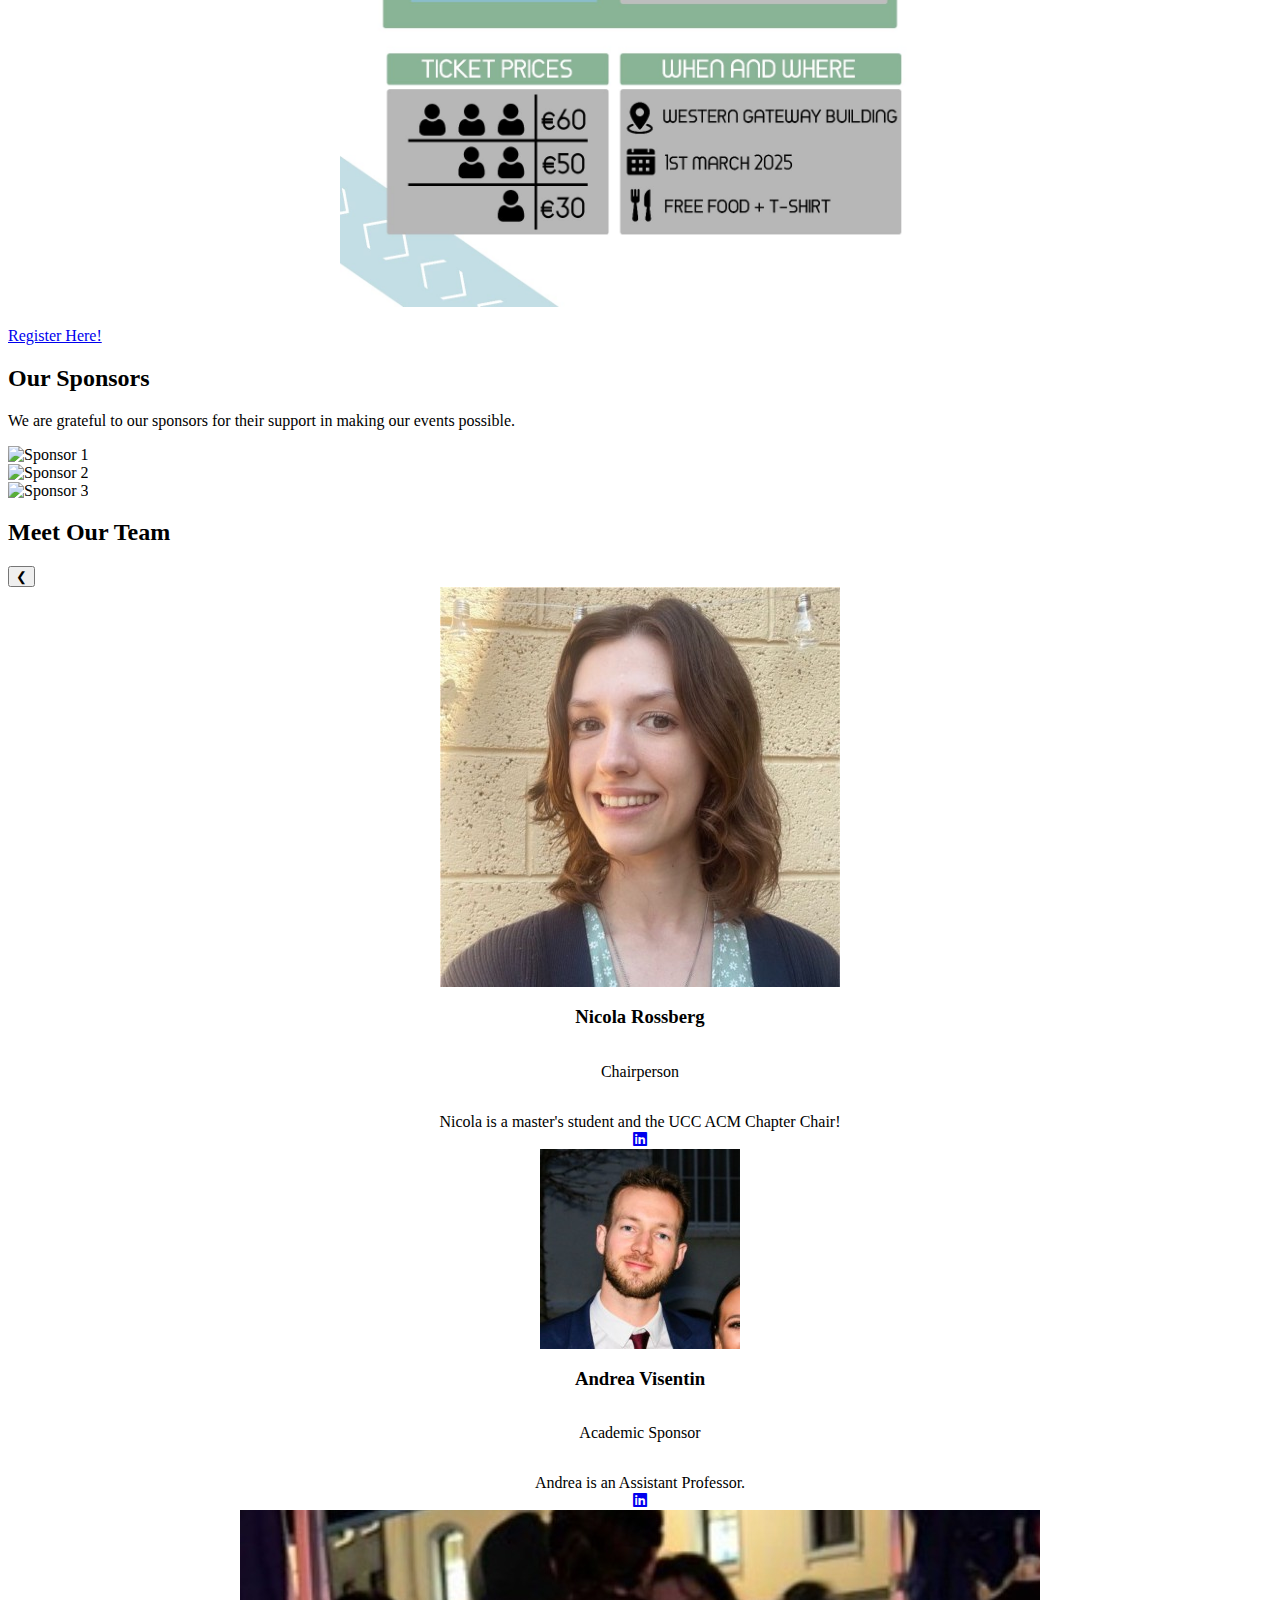
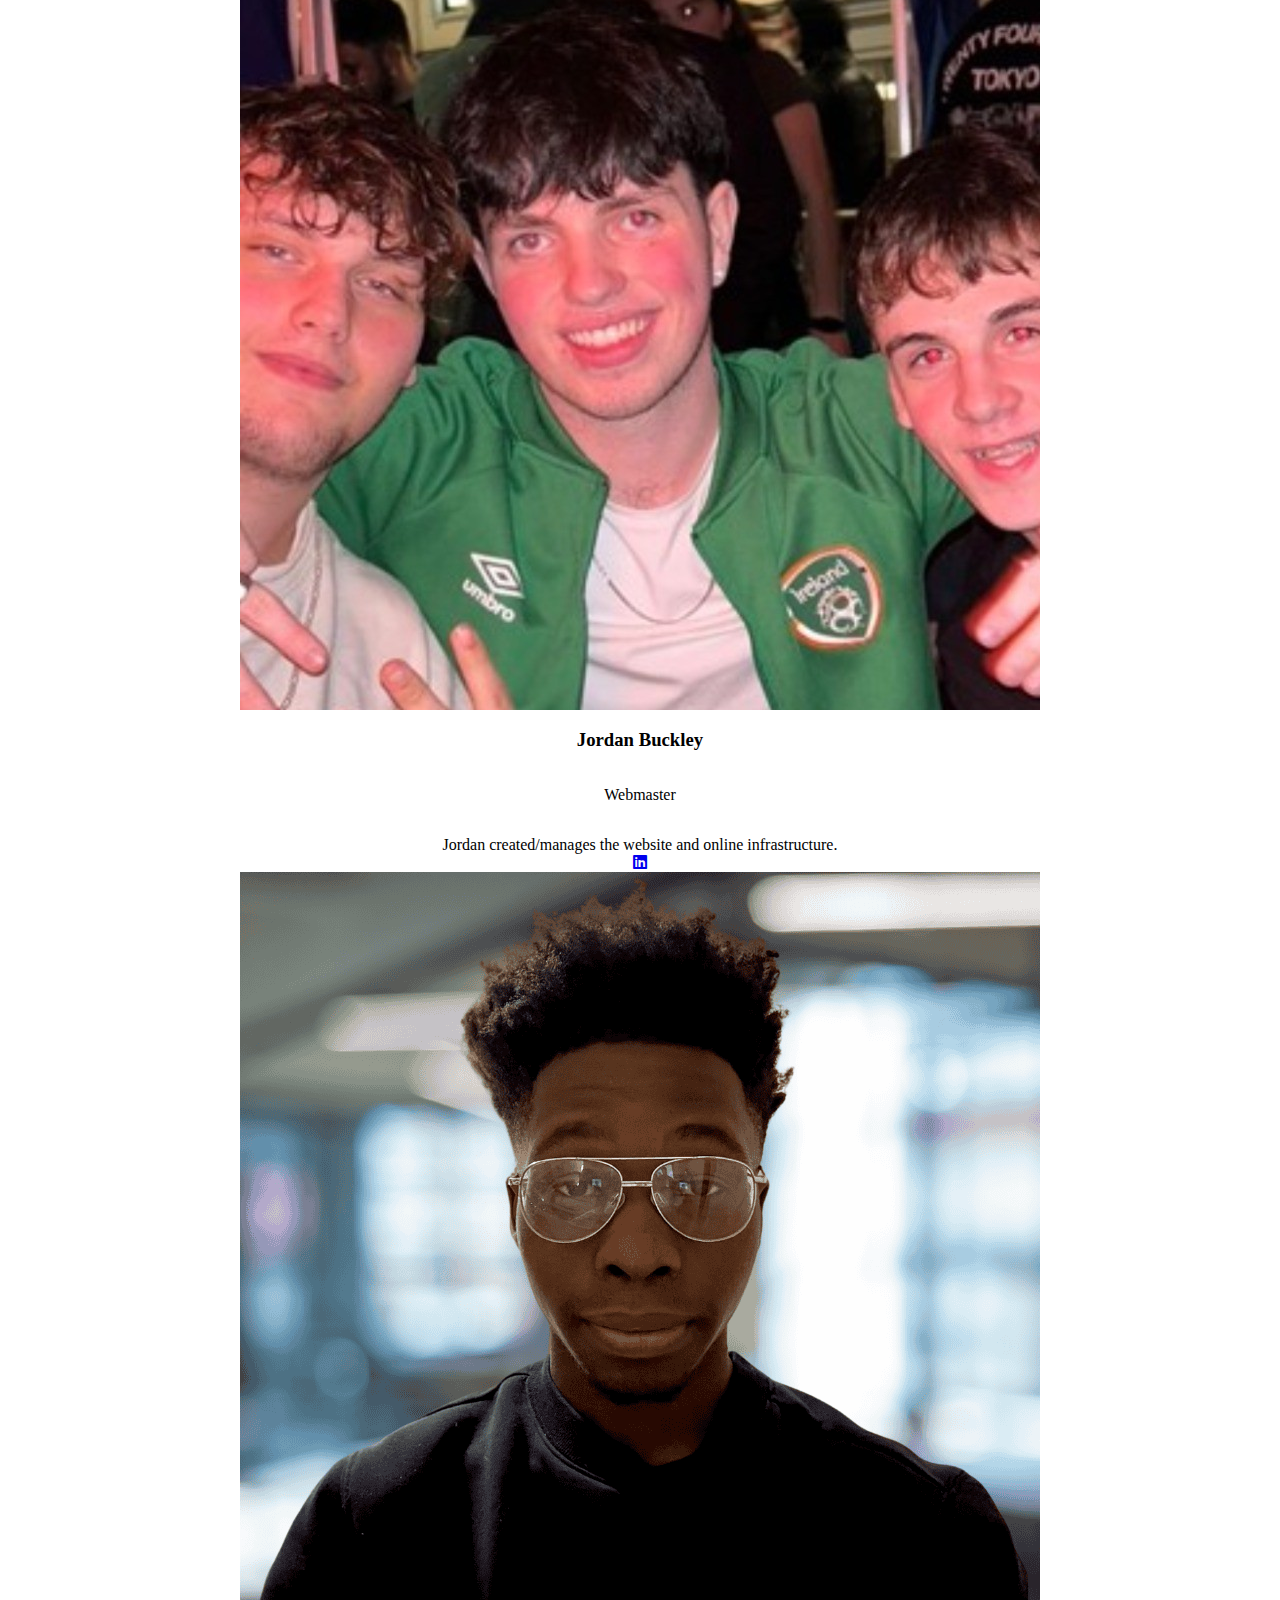
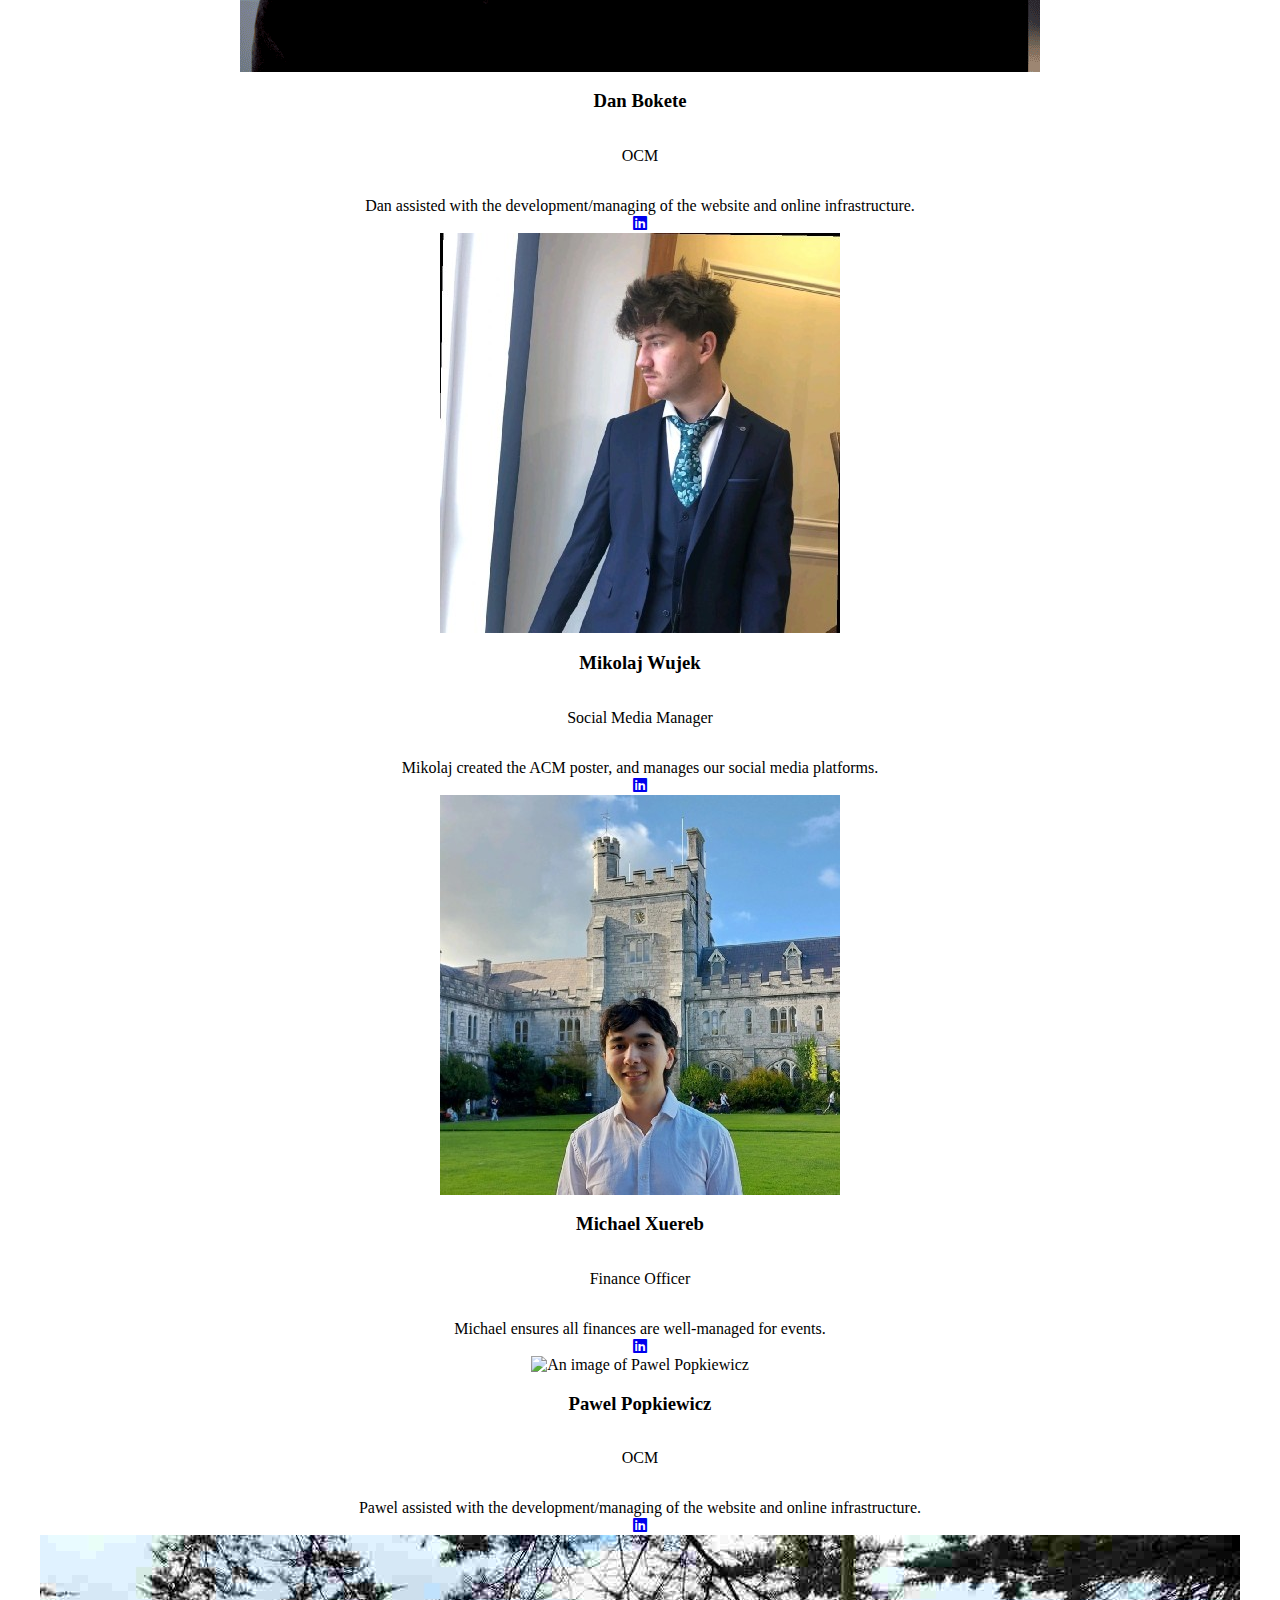
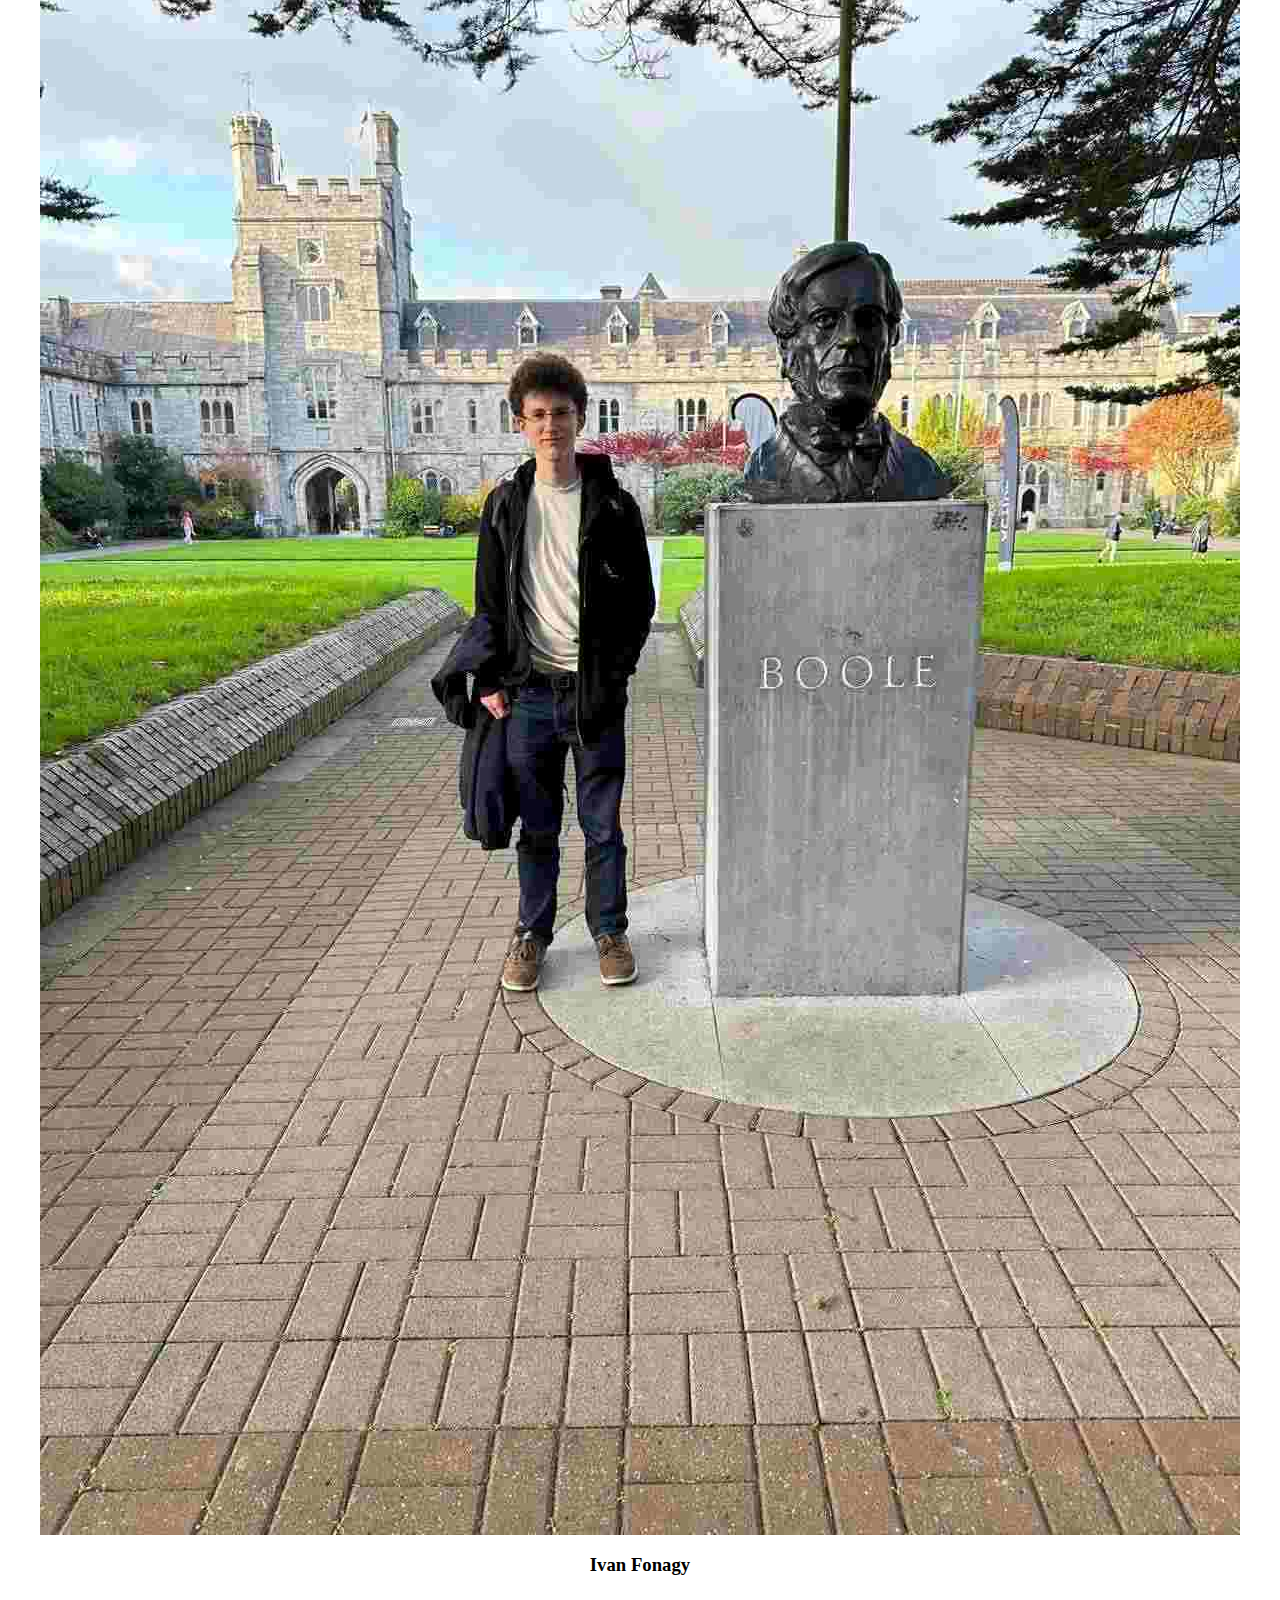
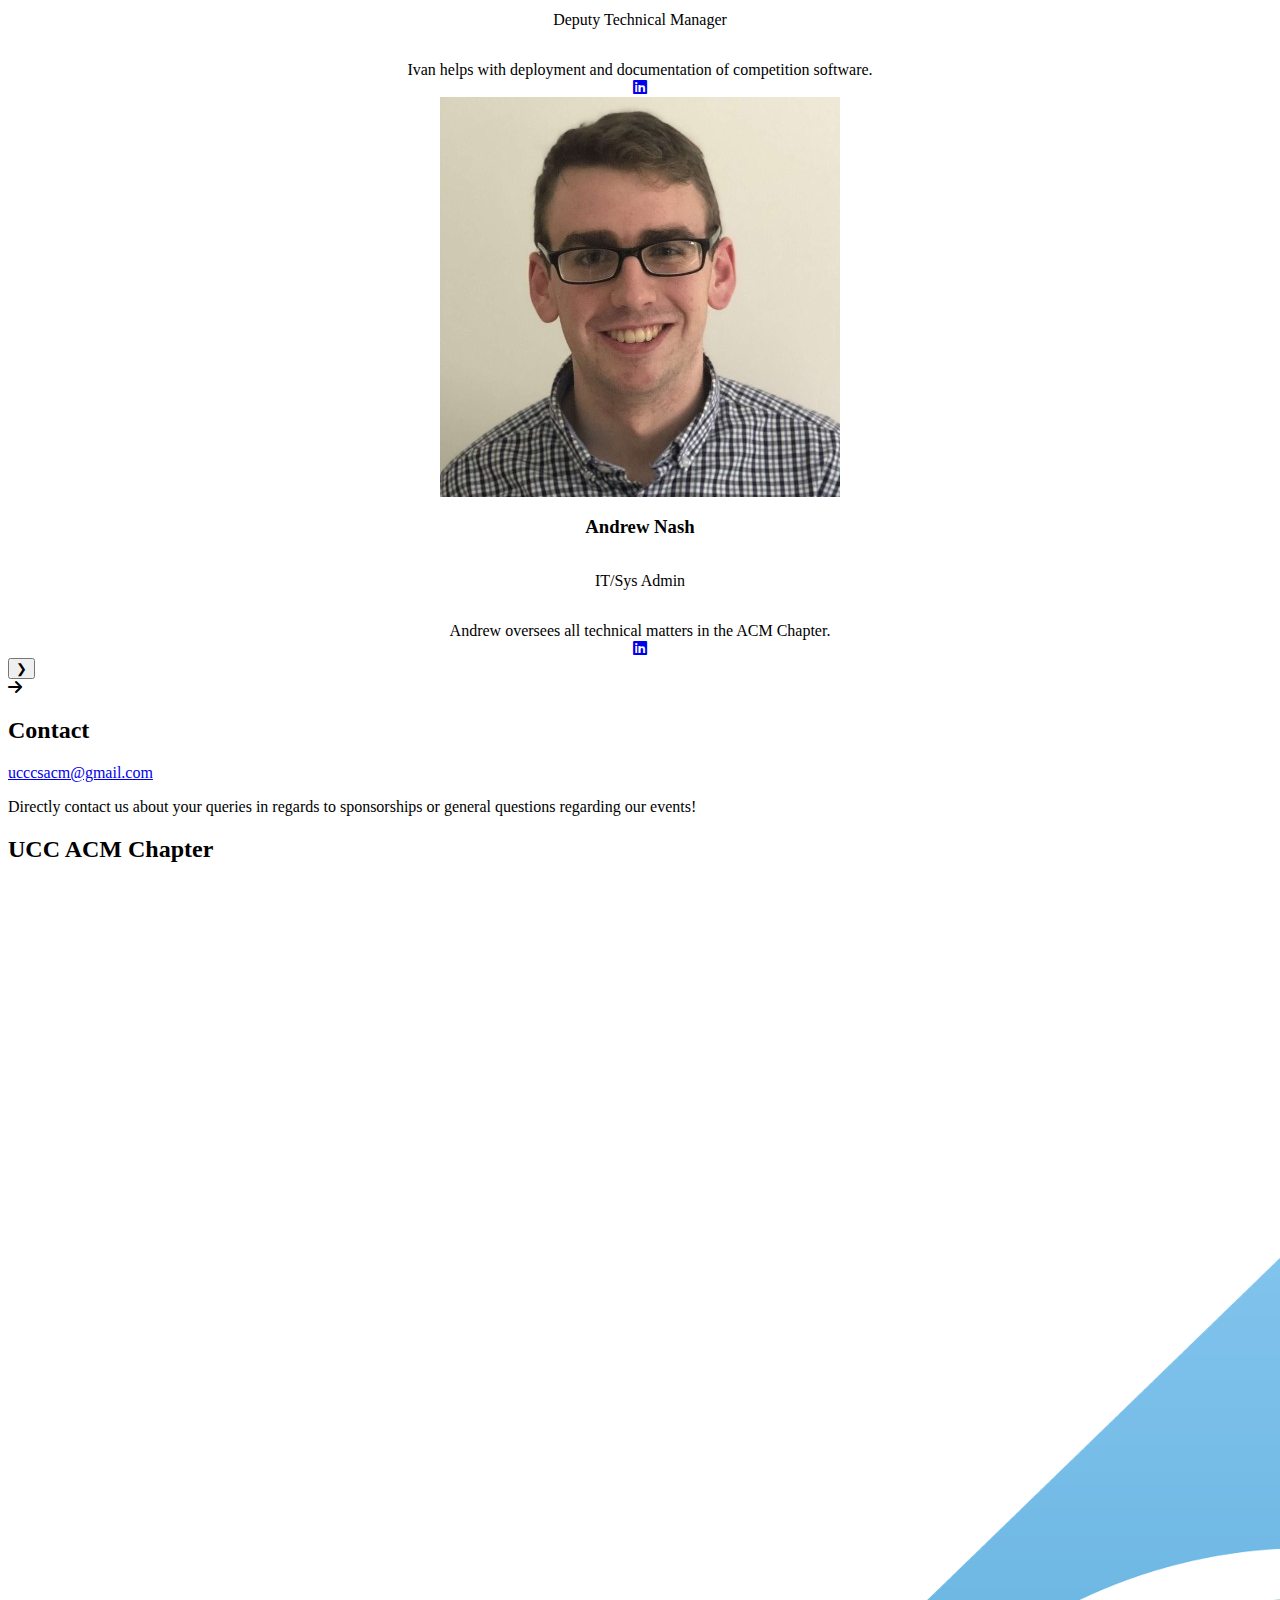
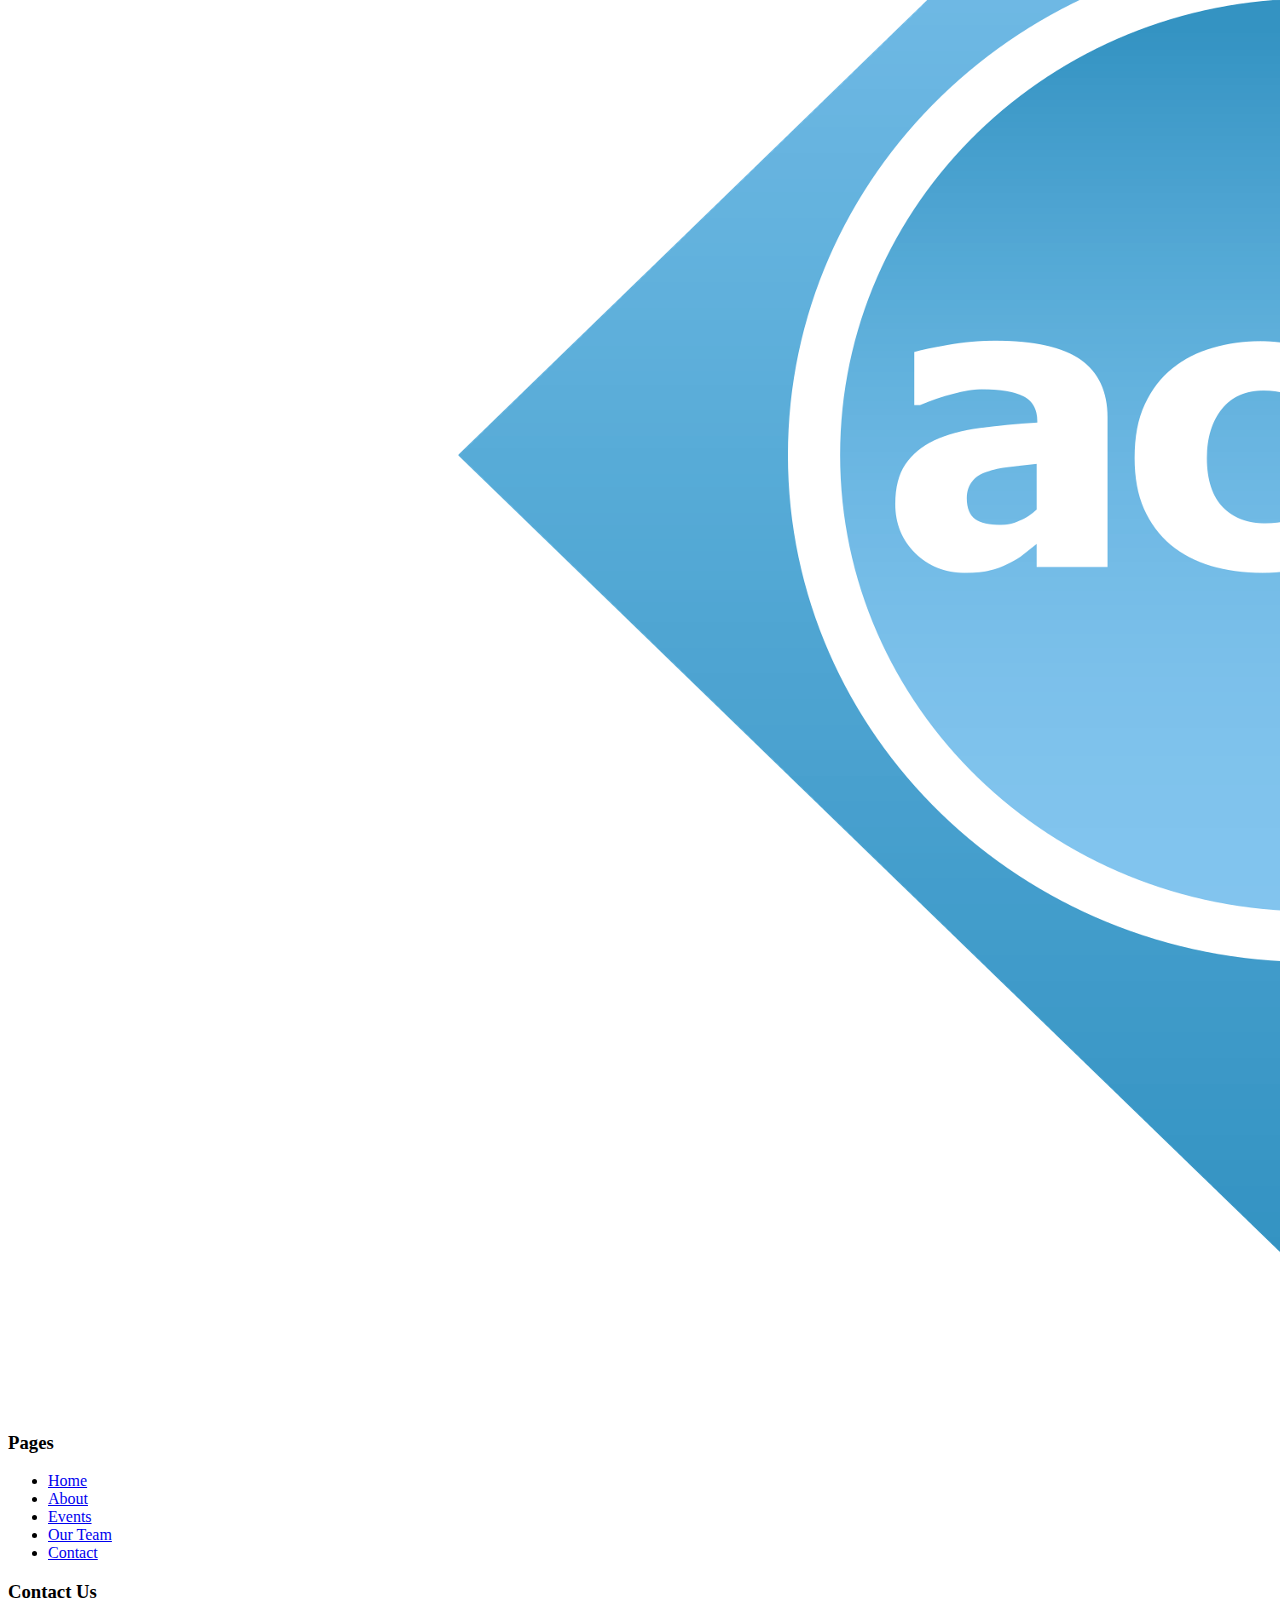
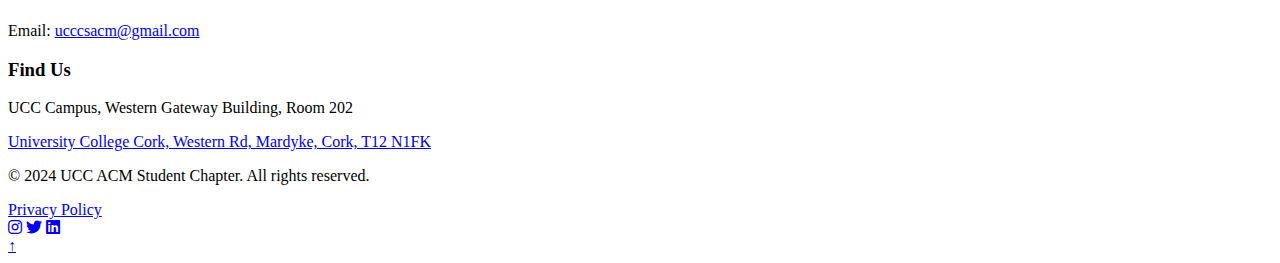
==== commit 1def5d0a: "Update index.html" ====
--- a/index.html
+++ b/index.html
@@ -1,167 +1,292 @@
 <!DOCTYPE html>
 <html lang="en">
-
-<head>
-    <meta charset="UTF-8" />
-    <meta name="viewport" content="width=device-width, initial-scale=1.0" />
-    <meta http-equiv="X-UA-Compatible" content="ie=edge" />
-    <title>UCC's ACM Student Chapter Main Page</title>
-    <link rel="icon" href="./favicon.png" />
-    <link rel="stylesheet" href="stylesheet.css" />
-    <link href="https://fonts.googleapis.com/css2?family=Poppins:wght@300;500;700&display=swap" rel="stylesheet" />
-    <link rel="stylesheet" href="https://cdnjs.cloudflare.com/ajax/libs/font-awesome/6.0.0-beta3/css/all.min.css" />
-    <!-- Font Awesome -->
-    <link rel="stylesheet" href="changes.css" />
-    <script defer src="script.js"></script>
-    <!-- Link to JS file -->
-</head>
-
-<body>
-    <div class="container">
-        <header>
-            <!-- Navigation Bar -->
-            <nav class="nav-container">
-                <img src="images/acmLogo.png" alt="Acm Logo" />
-                <h1 class="logo">UCC's ACM Student Chapter</h1>
-                <ul class="nav-bar" id="nav-bar">
-                    <li><a href="#home">Home</a></li>
-                    <li><a href="#about">About</a></li>
-                    <li><a href="#events">Events</a></li>
-                    <li><a href="#team">Our Team</a></li>
-                    <li><a href="#contact">Contact</a></li>
-                </ul>
-                <div class="hamburger" id="hamburger">&#9776;</div>
-                <!-- Hamburger Menu -->
-            </nav>
-        </header>
-
-        <!-- Main Content -->
-        <section id="home" class="main">
-            <div class="main-content">
-                <h2>Welcome to UCC's ACM Student Chapter</h2>
-                <p>
-                    We are an organization within UCC that promotes IT
-                    events such as hackathons, cybersecurity events, and
-                    more. Our goal is to expand our team and reach as many
-                    students as possible.
-                </p>
-            </div>
-        </section>
-
-        <section id="about" class="content-section">
-            <h2>About Us</h2>
-            <p>
-                Learn more about our mission, vision, and goals as an ACM
-                Student Chapter. We have hosted many hackathons within ucc.
-            </p>
-        </section>
-
-        <section id="events" class="content-section">
-            <h2>IrlCPC 2025</h2>
-            <h3>Register Now!</h3>
-            <p>Irish Collegiate Programming Competition</p>
-            <img src="images/acmPoster.jpg" alt="Irish Collegiate Programming Competition Flyer" style="
-                        width: 100%;
-                        max-width: 600px;
-                        margin: 20px auto;
-                        display: block;
-                    " />
-            <a href="https://docs.google.com/forms/d/e/1FAIpQLSdurzqEXZ48FJcd9gg9OZ0M4eGLFJOml7dtElUwkQMdT46U8g/viewform?pli=1"
-                target="_blank" class="register-button">
-                Register Here!
-            </a>
-        </section>
-
-        <section id="team" class="content-section">
-            <h2>Meet Our Team</h2>
-            <div class="team-scroll">
-                <button class="scroll-button left" onclick="scrollTeamContainer(-300)">
-                    &#10094;
-                </button>
-                <div id="teamContainer" class="team-container"></div>
-                <button class="scroll-button right" onclick="scrollTeamContainer(300)">
-                    &#10095;
-                </button>
-            </div>
-        </section>
-
-        <section id="contact" class="contact-section">
-            <div class="contact-container">
-                    <div class="contact-title">
-                        <span class="arrow"><i class="fas fa-arrow-right"></i></span>
-                        <h2>Contact</h2>
-                        <p><a href="mailto:ucccsacm@gmail.com">ucccsacm@gmail.com</a></p>
-
-                    </div>
-                    <p class="contact-description">
-                        Directly contact us about your queries in regards to
-                        sponsorships or general questions regarding our
-                        events!
-                    </p>
-
-                <!-- Contact Form -->
-                
-            </div>
-        </section>
-
-        <footer class="footer">
-            <div class="footer-container">
-                <div class="footer-logo">
-                    <h2>UCC ACM Chapter</h2>
-                    <img src="images/acmLogo.png" alt="ACM Logo" />
-                </div>
-
-                <!-- Navigation Links -->
-                <div class="footer-links">
-                    <h3>Pages</h3>
-                    <ul>
+    <head>
+        <meta charset="UTF-8" />
+        <meta name="viewport" content="width=device-width, initial-scale=1.0" />
+        <meta http-equiv="X-UA-Compatible" content="ie=edge" />
+        <title>UCC's ACM Student Chapter Main Page</title>
+        <link rel="icon" href="icons/favicon.png" />
+        <link rel="stylesheet" href="stylesheet.css" />
+        <link
+            href="https://fonts.googleapis.com/css2?family=Poppins:wght@300;500;700&display=swap"
+            rel="stylesheet"
+        />
+        <link
+            rel="stylesheet"
+            href="https://cdnjs.cloudflare.com/ajax/libs/font-awesome/6.0.0-beta3/css/all.min.css"
+        />
+        <!-- Font Awesome -->
+        <link rel="stylesheet" href="changes.css" />
+        <script defer src="script.js"></script>
+        <!-- Link to JS file -->
+    </head>
+
+    <body>
+        <div class="container">
+            <header>
+                <!-- Navigation Bar -->
+                <nav class="nav-container">
+                    <img src="images/acmLogo.png" alt="Acm Logo" />
+                    <h1 class="logo">UCC's ACM Student Chapter</h1>
+                    <ul class="nav-bar" id="nav-bar">
                         <li><a href="#home">Home</a></li>
                         <li><a href="#about">About</a></li>
                         <li><a href="#events">Events</a></li>
                         <li><a href="#team">Our Team</a></li>
                         <li><a href="#contact">Contact</a></li>
                     </ul>
-                </div>
-
-                <!-- Contact Information -->
-                <div class="footer-contact">
-                    <h3>Contact Us</h3>
+                    <div class="hamburger" id="hamburger">&#9776;</div>
+                    <!-- Hamburger Menu -->
+                </nav>
+            </header>
+
+            <!-- Main Content -->
+            <section id="home" class="main">
+                <div class="main-content">
+                    <h2>Welcome to UCC's ACM Student Chapter</h2>
                     <p>
-                        Email:
-                        <a href="mailto:ucccsacm@gmail.com">ucccsacm@gmail.com</a>
+                        We are an organization within UCC that promotes IT
+                        events such as hackathons, cybersecurity events, and
+                        more. Our goal is to expand our team and reach as many
+                        students as possible.
                     </p>
                 </div>
-
-                <!-- Location Information -->
-                <div class="footer-location">
-                    <h3>Find Us</h3>
-                    <p>UCC Campus, Western Gateway Building, Room 202</p>
+            </section>
+
+            <section id="about" class="content-section">
+                <h2>About Us</h2>
+                <p>
+                    Learn more about our mission, vision, and goals as an ACM
+                    Student Chapter. We have hosted many hackathons within ucc.
+                </p>
+            </section>
+
+            <section id="events" class="content-section">
+                <h2>IrlCPC 2025</h2>
+                <h3>Register Now!</h3>
+                <p>Irish Collegiate Programming Competition</p>
+                <img
+                    src="images/acmPoster.jpg"
+                    alt="Irish Collegiate Programming Competition Flyer"
+                    style="
+                        width: 100%;
+                        max-width: 600px;
+                        margin: 20px auto;
+                        display: block;
+                    "
+                />
+                <a
+                    href="https://docs.google.com/forms/d/e/1FAIpQLSdurzqEXZ48FJcd9gg9OZ0M4eGLFJOml7dtElUwkQMdT46U8g/viewform?pli=1"
+                    target="_blank"
+                    class="register-button"
+                >
+                    Register Here!
+                </a>
+            </section>
+
+            <section id="sponsors" class="content-section">
+                <h2>Our Sponsors</h2>
+                <p>We are grateful to our sponsors for their support in making our events possible.</p>
+                <div class="sponsors-container">
+                    <div class="sponsor" onclick="expandSponsor(this)">
+                        <img src="images/sponsor1.png" alt="Sponsor 1">
+                    </div>
+                    <div class="sponsor" onclick="expandSponsor(this)">
+                        <img src="images/sponsor2.png" alt="Sponsor 2">
+                    </div>
+                    <div class="sponsor" onclick="expandSponsor(this)">
+                        <img src="images/sponsor3.png" alt="Sponsor 3">
+                    </div>
+                    <!-- Add more sponsors as needed -->
+                </div>
+            </section>
+
+            <section id="team" class="content-section">
+                <h2>Meet Our Team</h2>
+                <div class="team-scroll">
+                    <button
+                        class="scroll-button left"
+                        onclick="scrollTeamContainer(-300)"
+                    >
+                        &#10094;
+                    </button>
+                    <div id="teamContainer" class="team-container"></div>
+                    <button
+                        class="scroll-button right"
+                        onclick="scrollTeamContainer(300)"
+                    >
+                        &#10095;
+                    </button>
+                </div>
+            </section>
+
+            <!-- <section id="contact" class="contact-section">
+                <div class="contact-container">
+                    <div class="contact-info">
+                        <div class="contact-title">
+                            <span class="arrow"
+                                ><i class="fas fa-arrow-right"></i
+                            ></span>
+                            <h2>Contact</h2>
+                        </div>
+                        <p class="contact-description">
+                            Directly contact us about your queries in regards to
+                            sponsorships or general questions regarding our
+                            events!
+                        </p>
+                    </div> -->
+
+                    <section id="contact" class="contact-section">
+                        <div class="contact-container">
+                                <div class="contact-title">
+                                    <span class="arrow"><i class="fas fa-arrow-right"></i></span>
+                                    <h2>Contact</h2>
+                                    <p><a href="mailto:ucccsacm@gmail.com">ucccsacm@gmail.com</a></p>
+            
+                                </div>
+                                <p class="contact-description">
+                                    Directly contact us about your queries in regards to
+                                    sponsorships or general questions regarding our
+                                    events!
+                                </p>
+            
+                            <!-- Contact Form -->
+                            
+                        </div>
+                    </section>
+
+                    <!-- Contact Form -->
+
+
+                    <!-- <form
+                        class="contact-form"
+                        action="submit_form.php"
+                        method="post"
+                    >
+                        <div class="form-group">
+                            <label for="name">Name*</label>
+                            <input
+                                type="text"
+                                id="name"
+                                name="name"
+                                placeholder="Enter your name"
+                                required
+                            />
+                        </div>
+                        <div class="form-group">
+                            <label for="email">Email Address*</label>
+                            <input
+                                type="email"
+                                id="email"
+                                name="email"
+                                placeholder="Enter your email"
+                                required
+                            />
+                        </div>
+                        <div class="form-group">
+                            <label for="company">Your company</label>
+                            <input
+                                type="text"
+                                id="company"
+                                name="company"
+                                placeholder="Enter your company"
+                            />
+                        </div>
+                        <div class="form-group">
+                            <label for="message">Your message*</label>
+                            <textarea
+                                id="message"
+                                name="message"
+                                placeholder="Enter your message"
+                                rows="4"
+                                required
+                            ></textarea>
+                        </div>
+                        <button type="submit">Send Enquiry &#8594;</button>
+                    </form>
+                </div>
+            </section> -->
+
+            <footer class="footer">
+                <div class="footer-container">
+                    <div class="footer-logo">
+                        <h2>UCC ACM Chapter</h2>
+                        <img src="images/acmLogo.png" alt="ACM Logo" />
+                    </div>
+
+                    <!-- Navigation Links -->
+                    <div class="footer-links">
+                        <h3>Pages</h3>
+                        <ul>
+                            <li><a href="#home">Home</a></li>
+                            <li><a href="#about">About</a></li>
+                            <li><a href="#events">Events</a></li>
+                            <li><a href="#team">Our Team</a></li>
+                            <li><a href="#contact">Contact</a></li>
+                        </ul>
+                    </div>
+
+                    <!-- Contact Information -->
+                    <div class="footer-contact">
+                        <h3>Contact Us</h3>
+                        <p>
+                            Email:
+                            <a href="mailto:ucccsacm@gmail.com"
+                                >ucccsacm@gmail.com</a
+                            >
+                        </p>
+                    </div>
+
+                    <!-- Location Information -->
+                    <div class="footer-location">
+                        <h3>Find Us</h3>
+                        <p>UCC Campus, Western Gateway Building, Room 202</p>
+                        <p>
+                            <a
+                                href="https://maps.app.goo.gl/4LFaeuGKVdfvfGuw5"
+                                target="_blank"
+                                >University College Cork, Western Rd, Mardyke,
+                                Cork, T12 N1FK</a
+                            >
+                        </p>
+                    </div>
+                </div>
+
+                <div class="footer-bottom">
                     <p>
-                        <a href="https://maps.app.goo.gl/4LFaeuGKVdfvfGuw5" target="_blank">University College Cork,
-                            Western Rd, Mardyke,
-                            Cork, T12 N1FK</a>
+                        &copy; 2024 UCC ACM Student Chapter. All rights
+                        reserved.
                     </p>
-                </div>
-            </div>
-
-            <div class="footer-bottom">
-                <p>
-                    &copy; 2024 UCC ACM Student Chapter. All rights
-                    reserved.
-                </p>
-                <a href="links/privacyPolicy.html" target="_blank" class="privacy-policy">Privacy Policy</a>
-                <div class="social-icons">
-                    <a aria-label="link to instagram page" href="https://www.instagram.com/uccacmchapter/"
-                        target="_blank"><i class="fab fa-instagram"></i></a>
-                    <a aria-label="link to twitter page" href="#" target="_blank"><i class="fab fa-twitter"></i></a>
-                    <a aria-label="link to linked in page" href="https://www.linkedin.com/company/uccacm/"
-                        target="_blank"><i class="fab fa-linkedin"></i></a>
-                </div>
-                <a href="#home" class="back-to-top">↑</a>
-            </div>
-        </footer>
-    </div>
-    <script src="team.js"></script>
-</body>
-
+                    <a
+                        href="links/privacyPolicy.html"
+                        target="_blank"
+                        class="privacy-policy"
+                        >Privacy Policy</a
+                    >
+                    <div class="social-icons">
+                        <a
+                            aria-label="link to instagram page"
+                            href="https://www.instagram.com/uccacmchapter/"
+                            target="_blank"
+                            ><i class="fab fa-instagram"></i
+                        ></a>
+                        <a
+                            aria-label="link to twitter page"
+                            href="https://x.com/uccacm"
+                            target="_blank"
+                            ><i class="fab fa-twitter"></i
+                        ></a>
+                        <a
+                            aria-label="link to linked in page"
+                            href="https://www.linkedin.com/company/uccacm/"
+                            target="_blank"
+                            ><i class="fab fa-linkedin"></i
+                        ></a>
+                    </div>
+                    <a href="#home" class="back-to-top">↑</a>
+                </div>
+            </footer>
+        </div>
+        <script src="team.js"></script>
+    </body>
 </html>
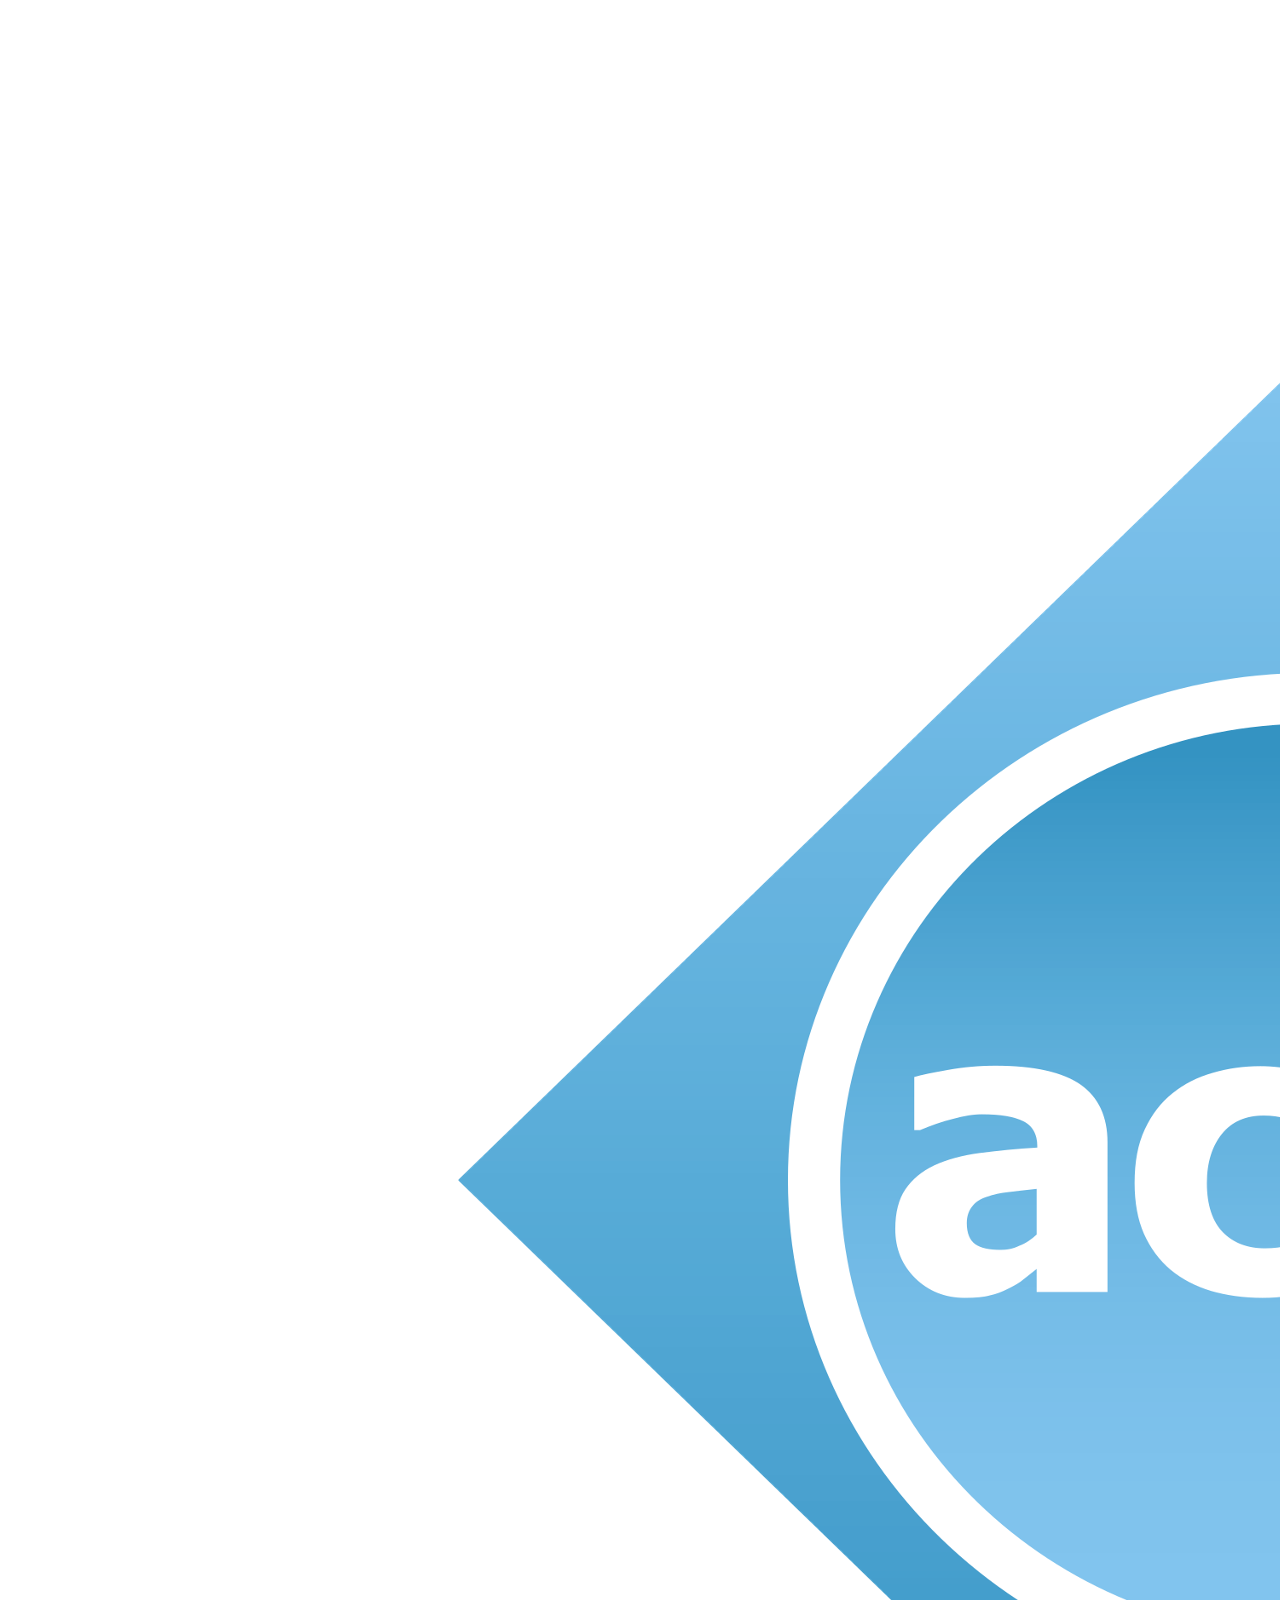
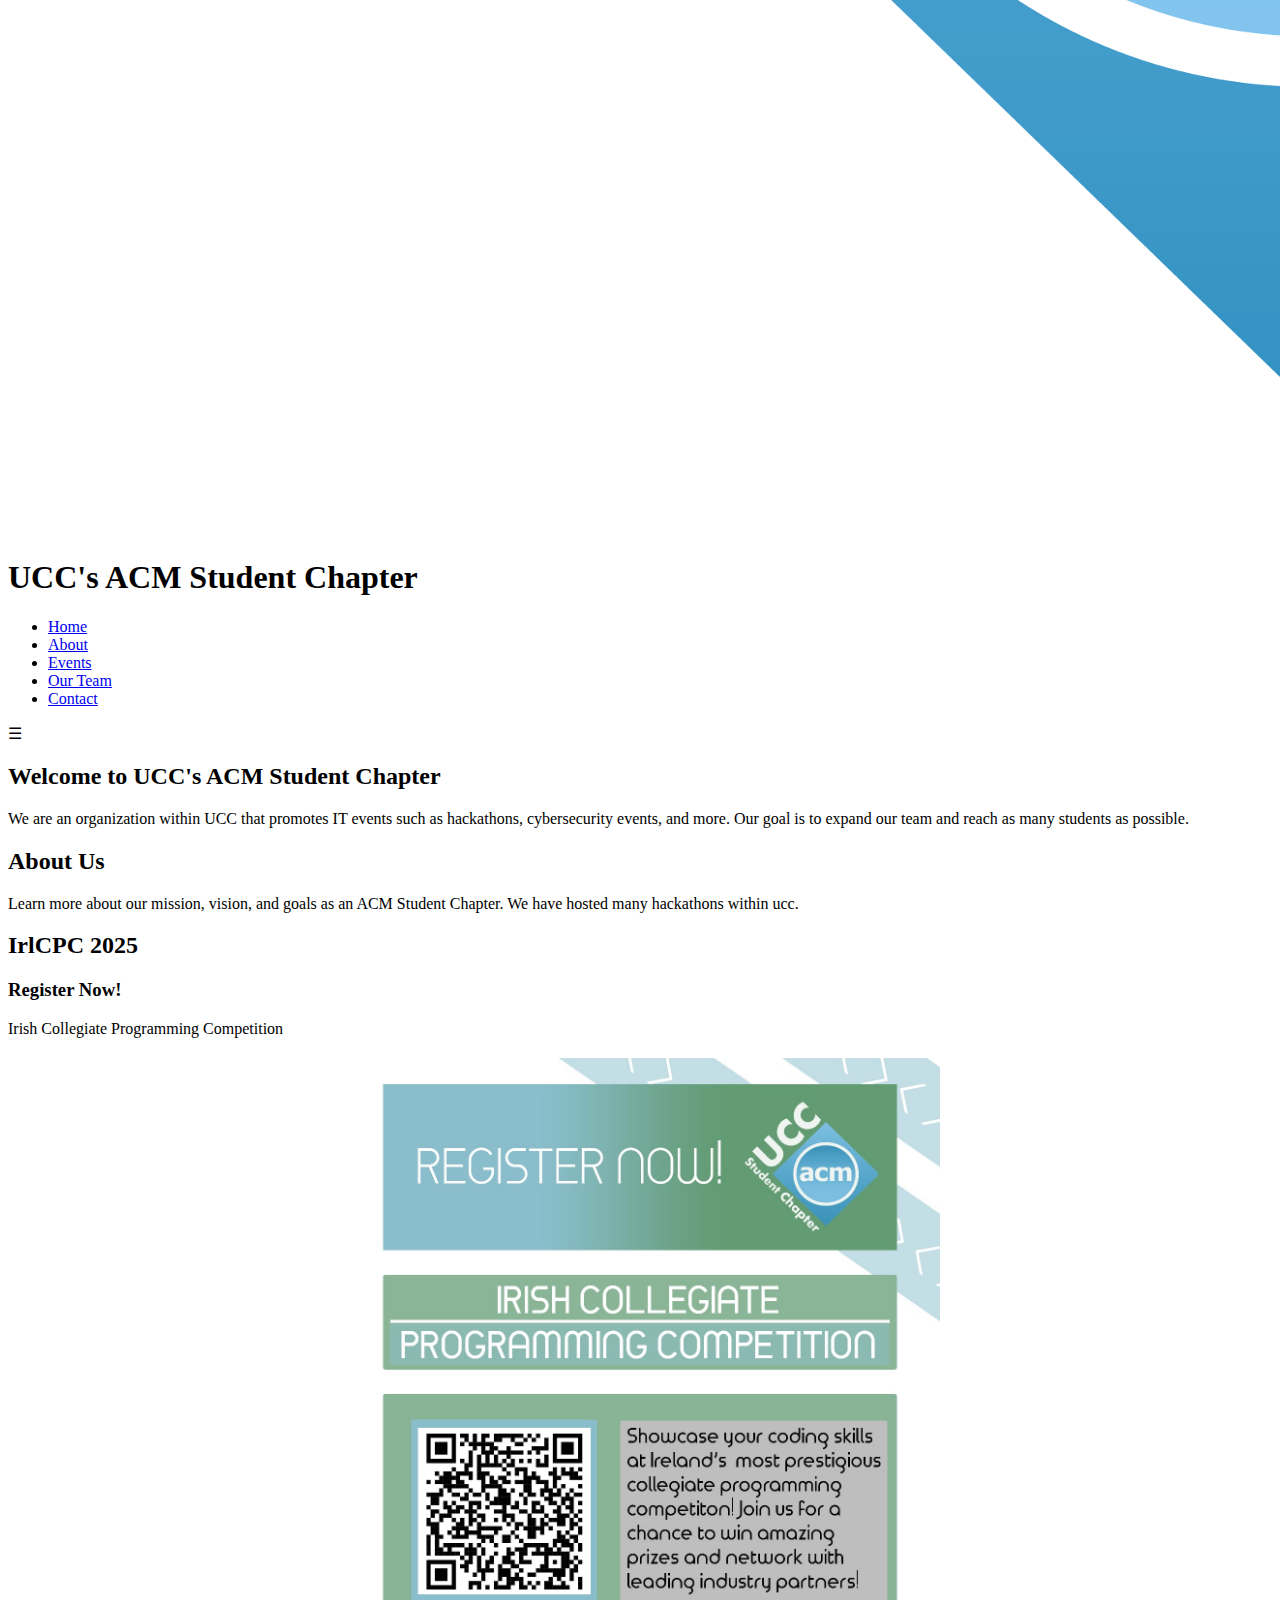
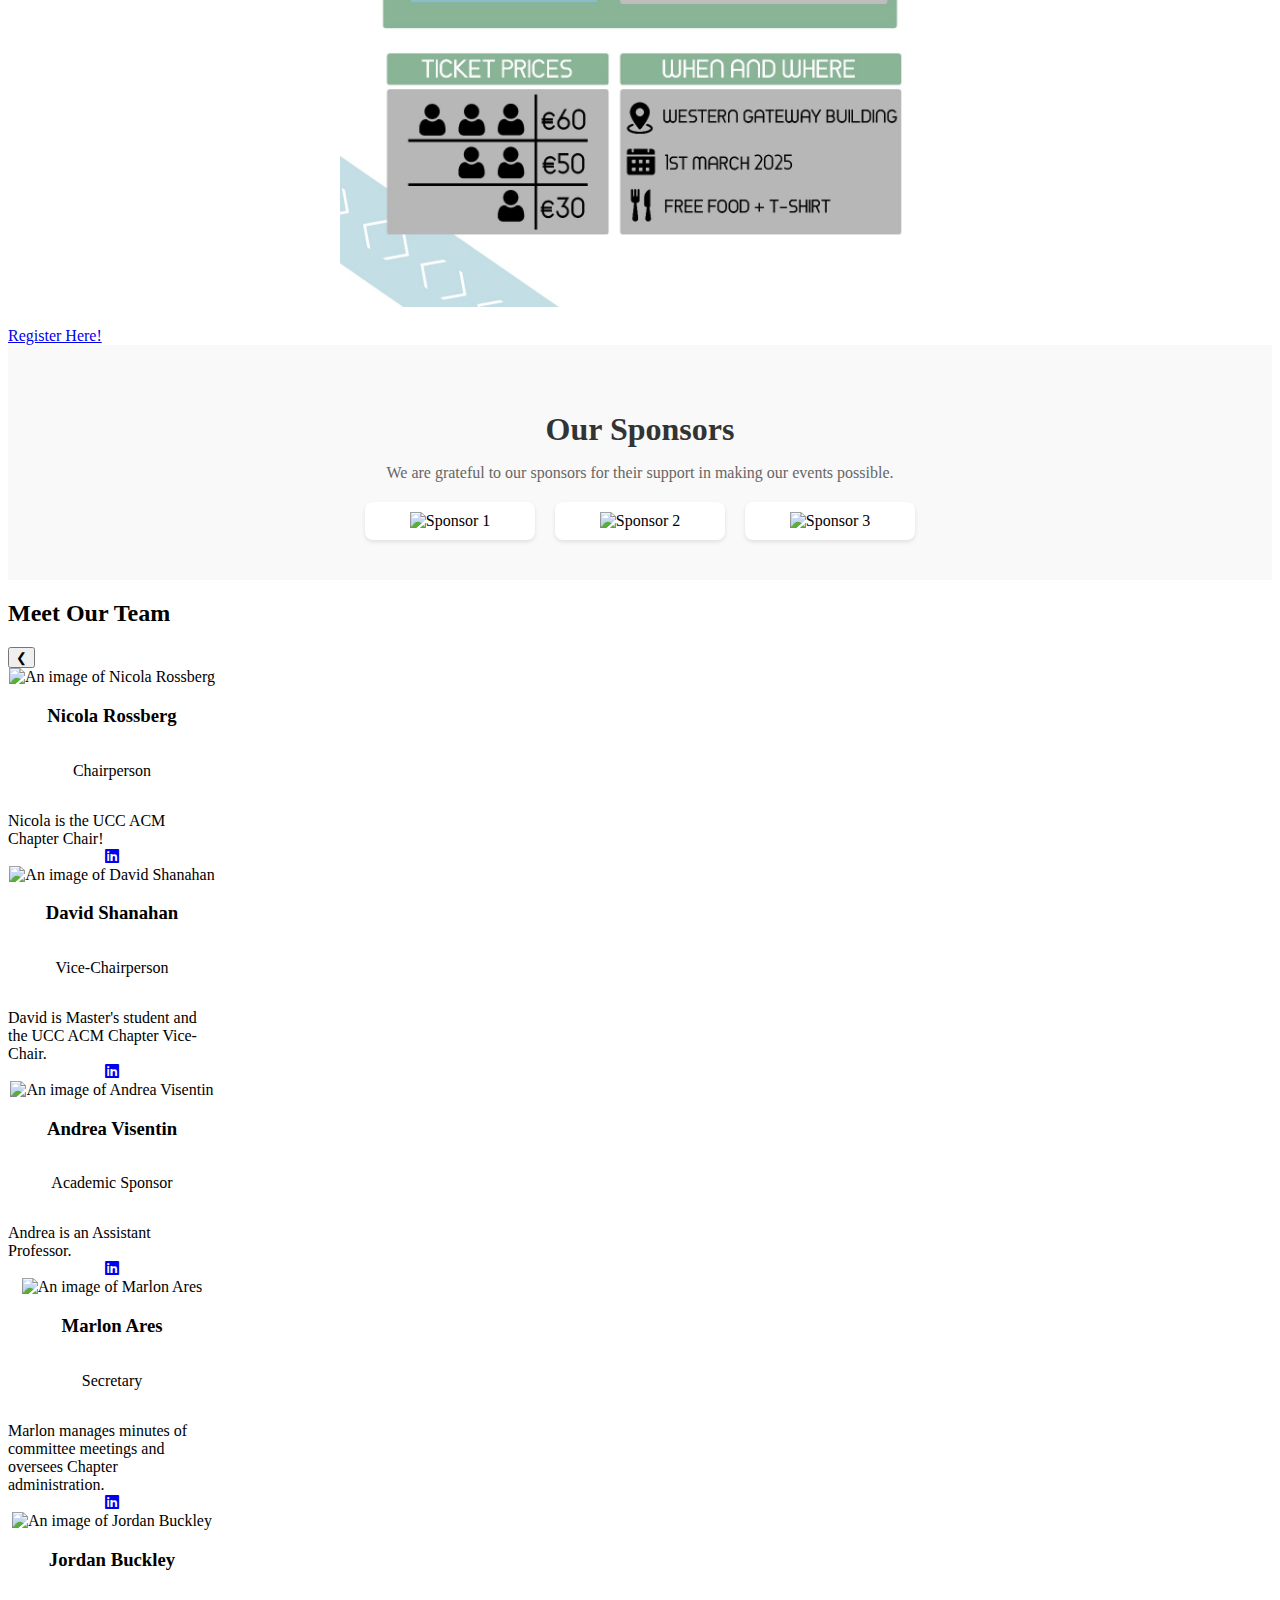
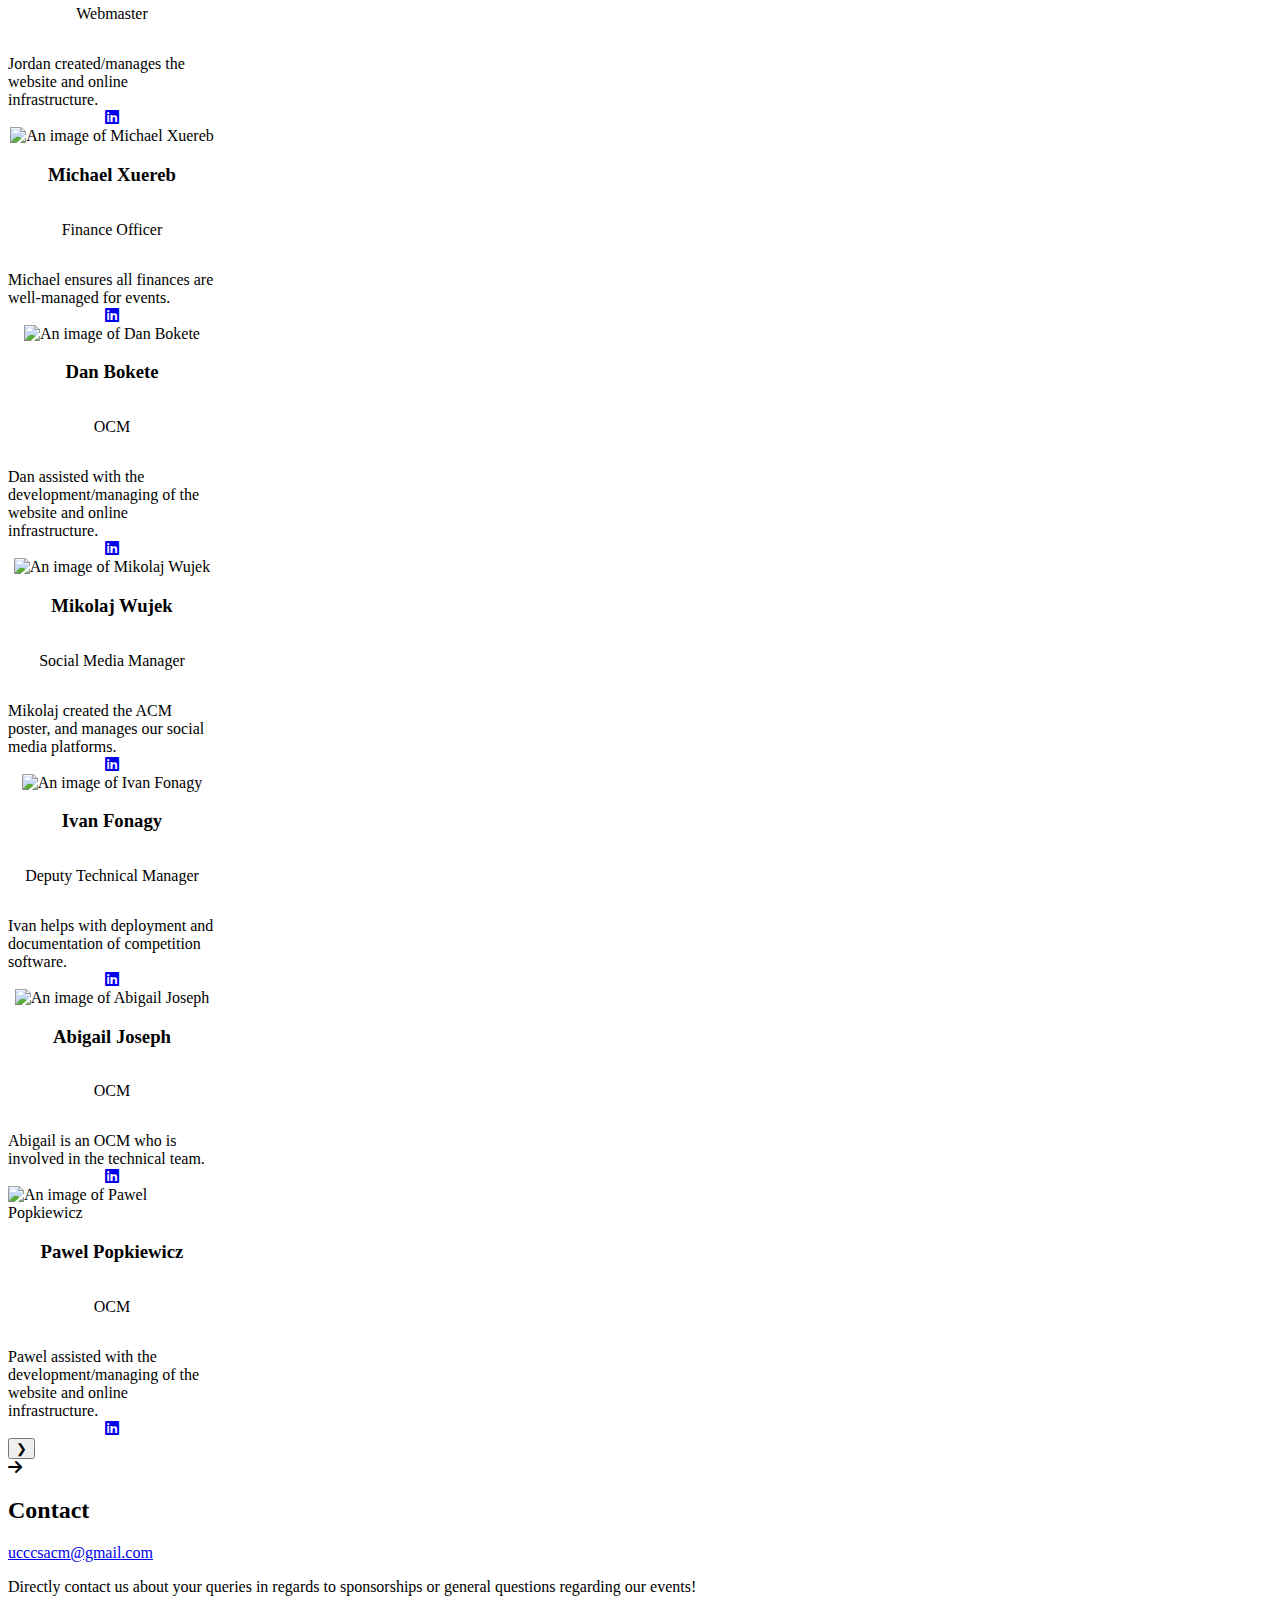
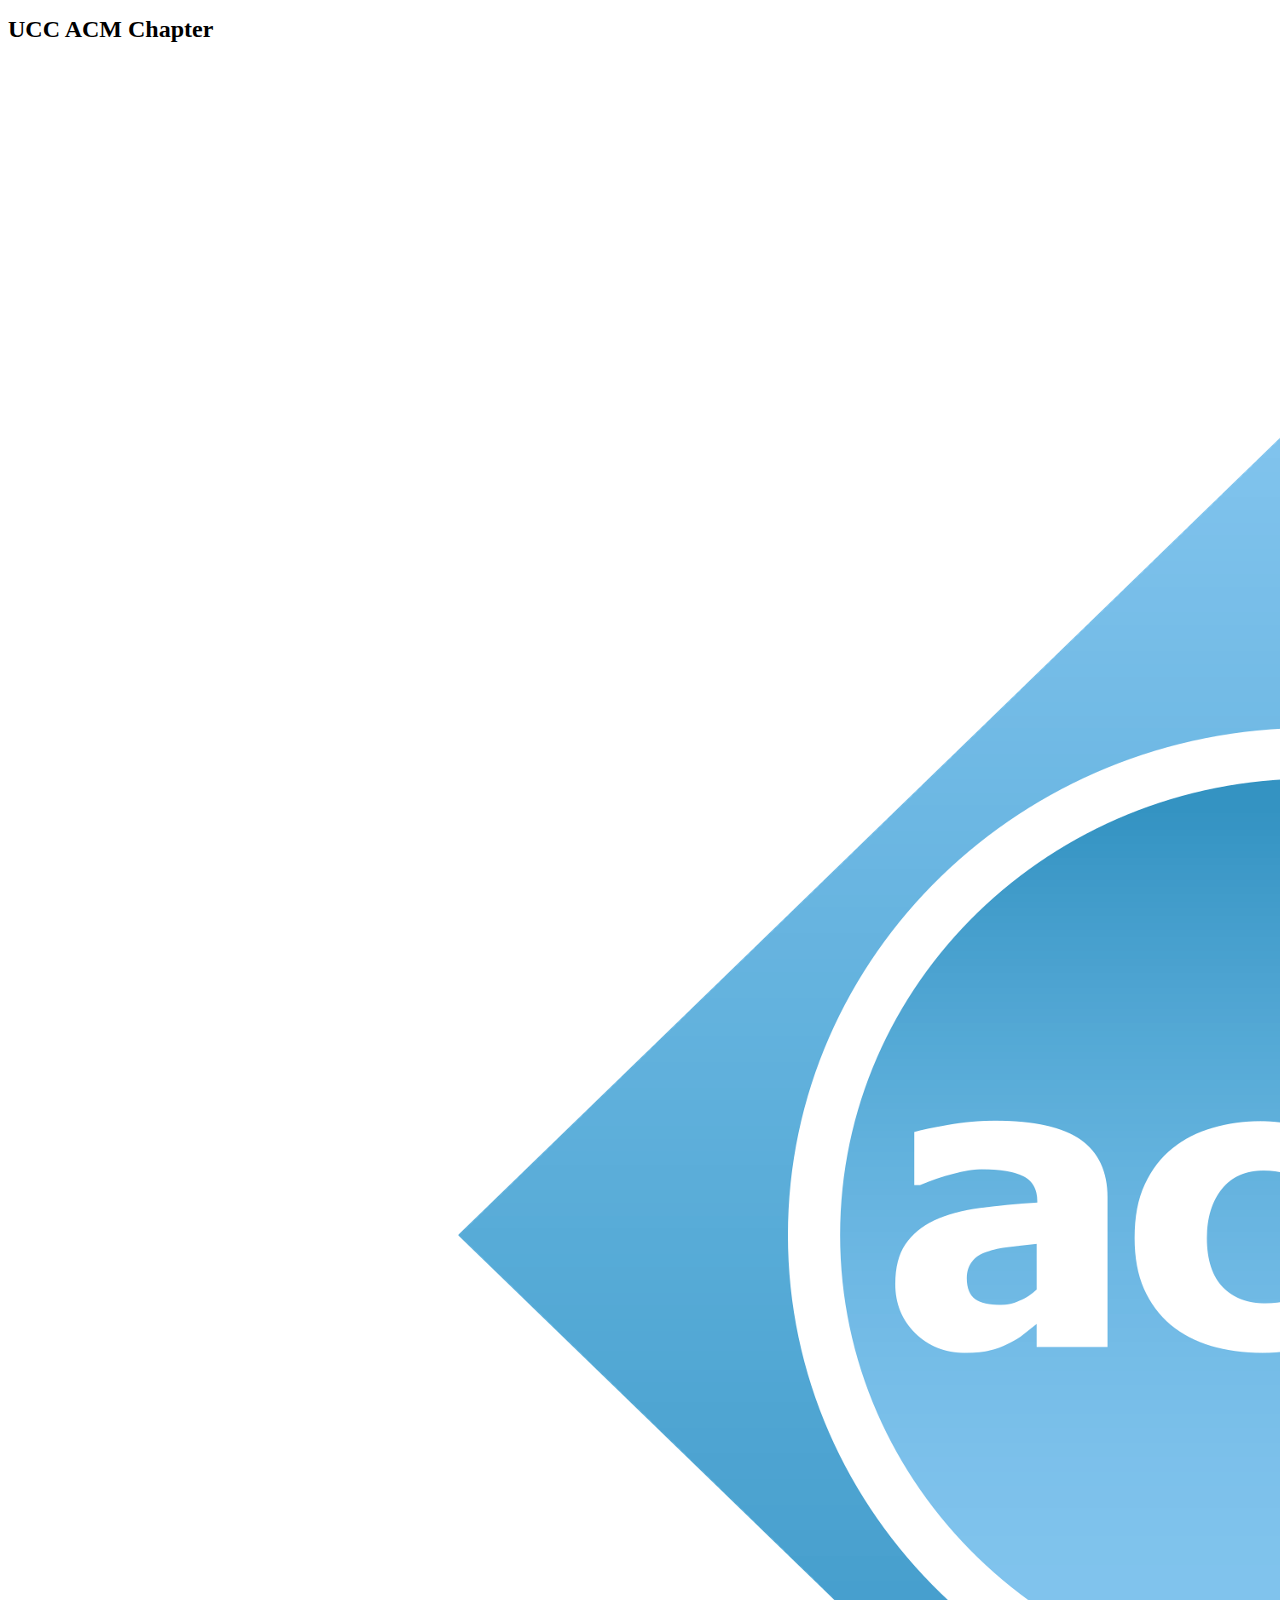
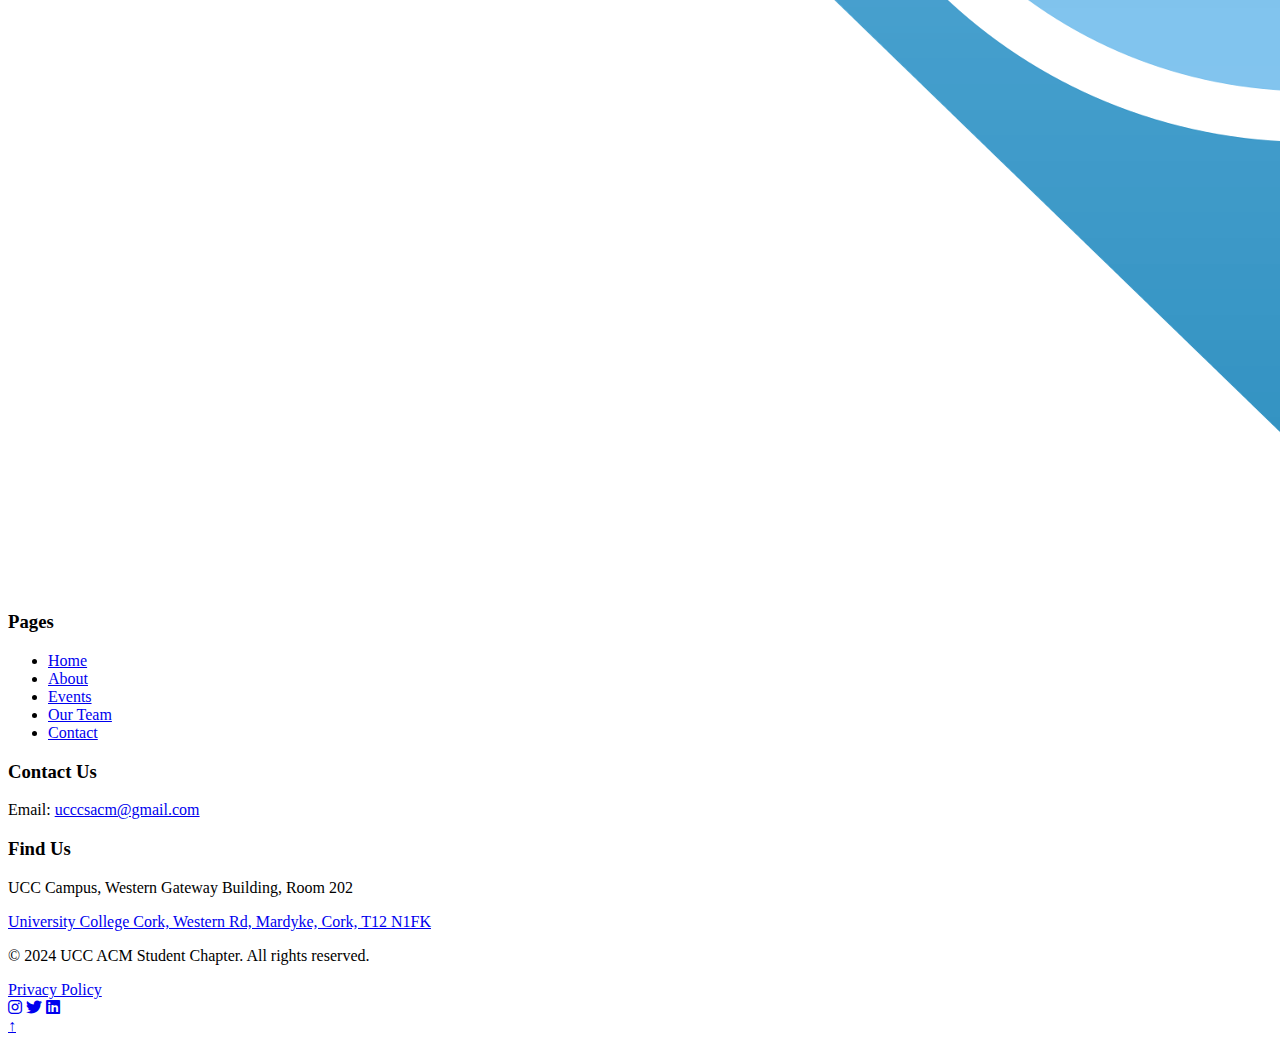
==== commit 9bda4b6a: "Update index.html" ====
--- a/index.html
+++ b/index.html
@@ -89,13 +89,13 @@
                 <p>We are grateful to our sponsors for their support in making our events possible.</p>
                 <div class="sponsors-container">
                     <div class="sponsor" onclick="expandSponsor(this)">
-                        <img src="images/sponsor1.png" alt="Sponsor 1">
+                        <img src="images/cadence.png" alt="Sponsor 1">
                     </div>
                     <div class="sponsor" onclick="expandSponsor(this)">
-                        <img src="images/sponsor2.png" alt="Sponsor 2">
+                        <img src="images/keelvar.png" alt="Sponsor 2">
                     </div>
                     <div class="sponsor" onclick="expandSponsor(this)">
-                        <img src="images/sponsor3.png" alt="Sponsor 3">
+                        <img src="images/netapp.png" alt="Sponsor 3">
                     </div>
                     <!-- Add more sponsors as needed -->
                 </div>
--- a/changes.css
+++ b/changes.css
@@ -2,8 +2,97 @@
     display: flex;
     flex-direction: column;
     align-items: center;
+    min-width: 13em;
+    width: 15%;
+    scroll-snap-align: center;
+    flex: 0 0 auto;
 }
 
 .team-member .description {
     margin-bottom: auto;
+    width: 100%;
 }
+
+.team-container {
+    flex: 1;
+    scroll-snap-type: x mandatory;
+}
+
+/* Sponsors Section */
+#sponsors {
+    text-align: center;
+    padding: 40px 20px;
+    background-color: #f9f9f9;
+}
+
+#sponsors h2 {
+    font-size: 2em;
+    color: #333;
+    margin-bottom: 10px;
+}
+
+#sponsors p {
+    font-size: 1em;
+    color: #666;
+    margin-bottom: 20px;
+}
+
+.sponsors-container {
+    display: flex;
+    justify-content: center;
+    flex-wrap: wrap;
+    gap: 20px;
+    max-width: 1000px;
+    margin: 0 auto;
+}
+
+.sponsor {
+    flex: 1 1 150px;
+    max-width: 150px;
+    text-align: center;
+    padding: 10px;
+    background-color: #fff;
+    border-radius: 8px;
+    box-shadow: 0 2px 4px rgba(0, 0, 0, 0.1);
+    transition: transform 0.3s ease, box-shadow 0.3s ease;
+    cursor: pointer;
+    position: relative;
+    z-index: 1;
+}
+
+.sponsor:hover {
+    transform: scale(1.1);
+    box-shadow: 0 4px 8px rgba(0, 0, 0, 0.2);
+    z-index: 2;
+}
+
+.sponsor-image-container {
+    width: 100%;
+    height: 100px;
+    display: flex;
+    align-items: center;
+    justify-content: center;
+    overflow: hidden;
+    border-radius: 8px;
+}
+
+.sponsor img {
+    width: 100%;
+    height: 100%;
+    object-fit: contain;
+    transition: transform 0.3s ease;
+}
+
+.sponsor.expanded {
+    transform: scale(1.2);
+    z-index: 3;
+}
+
+.sponsor.expanded .sponsor-image-container {
+    height: 120px;
+}
+
+.sponsor.dimmed {
+    opacity: 0.5;
+    filter: grayscale(50%);
+}
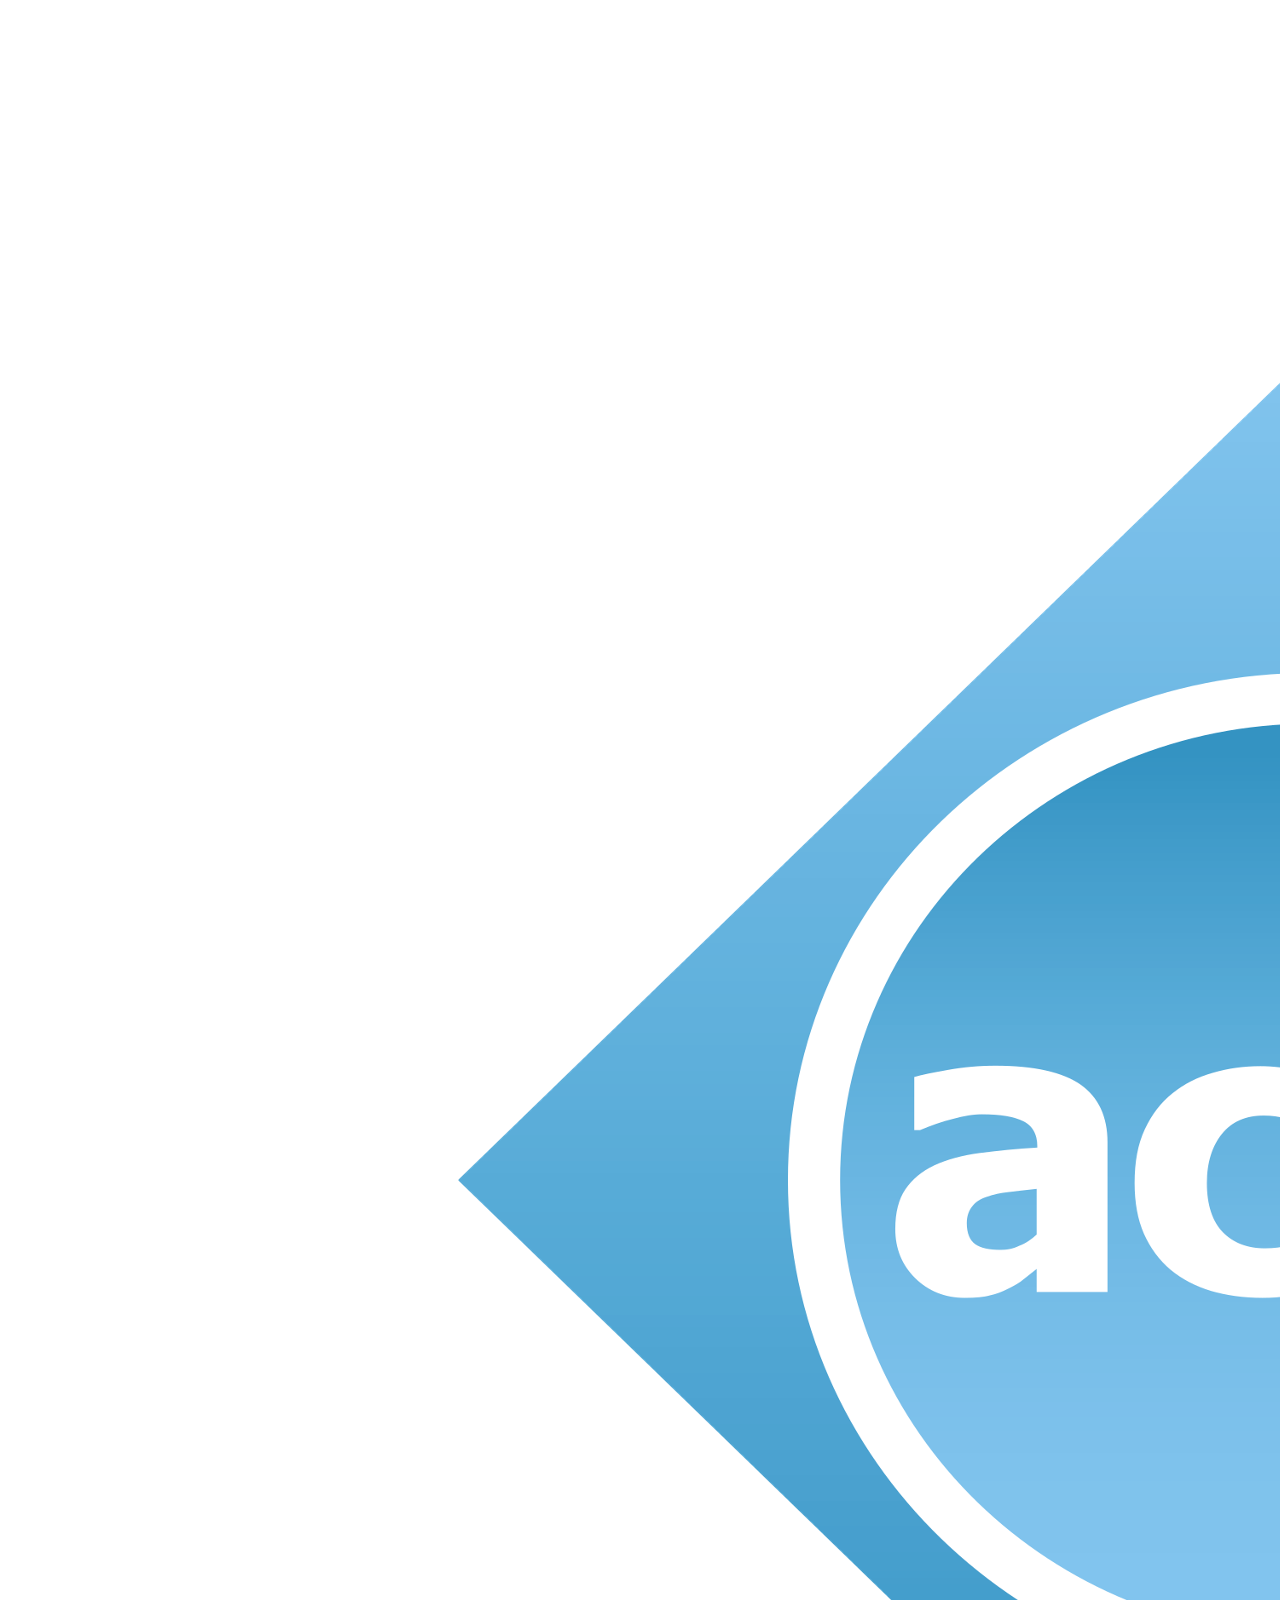
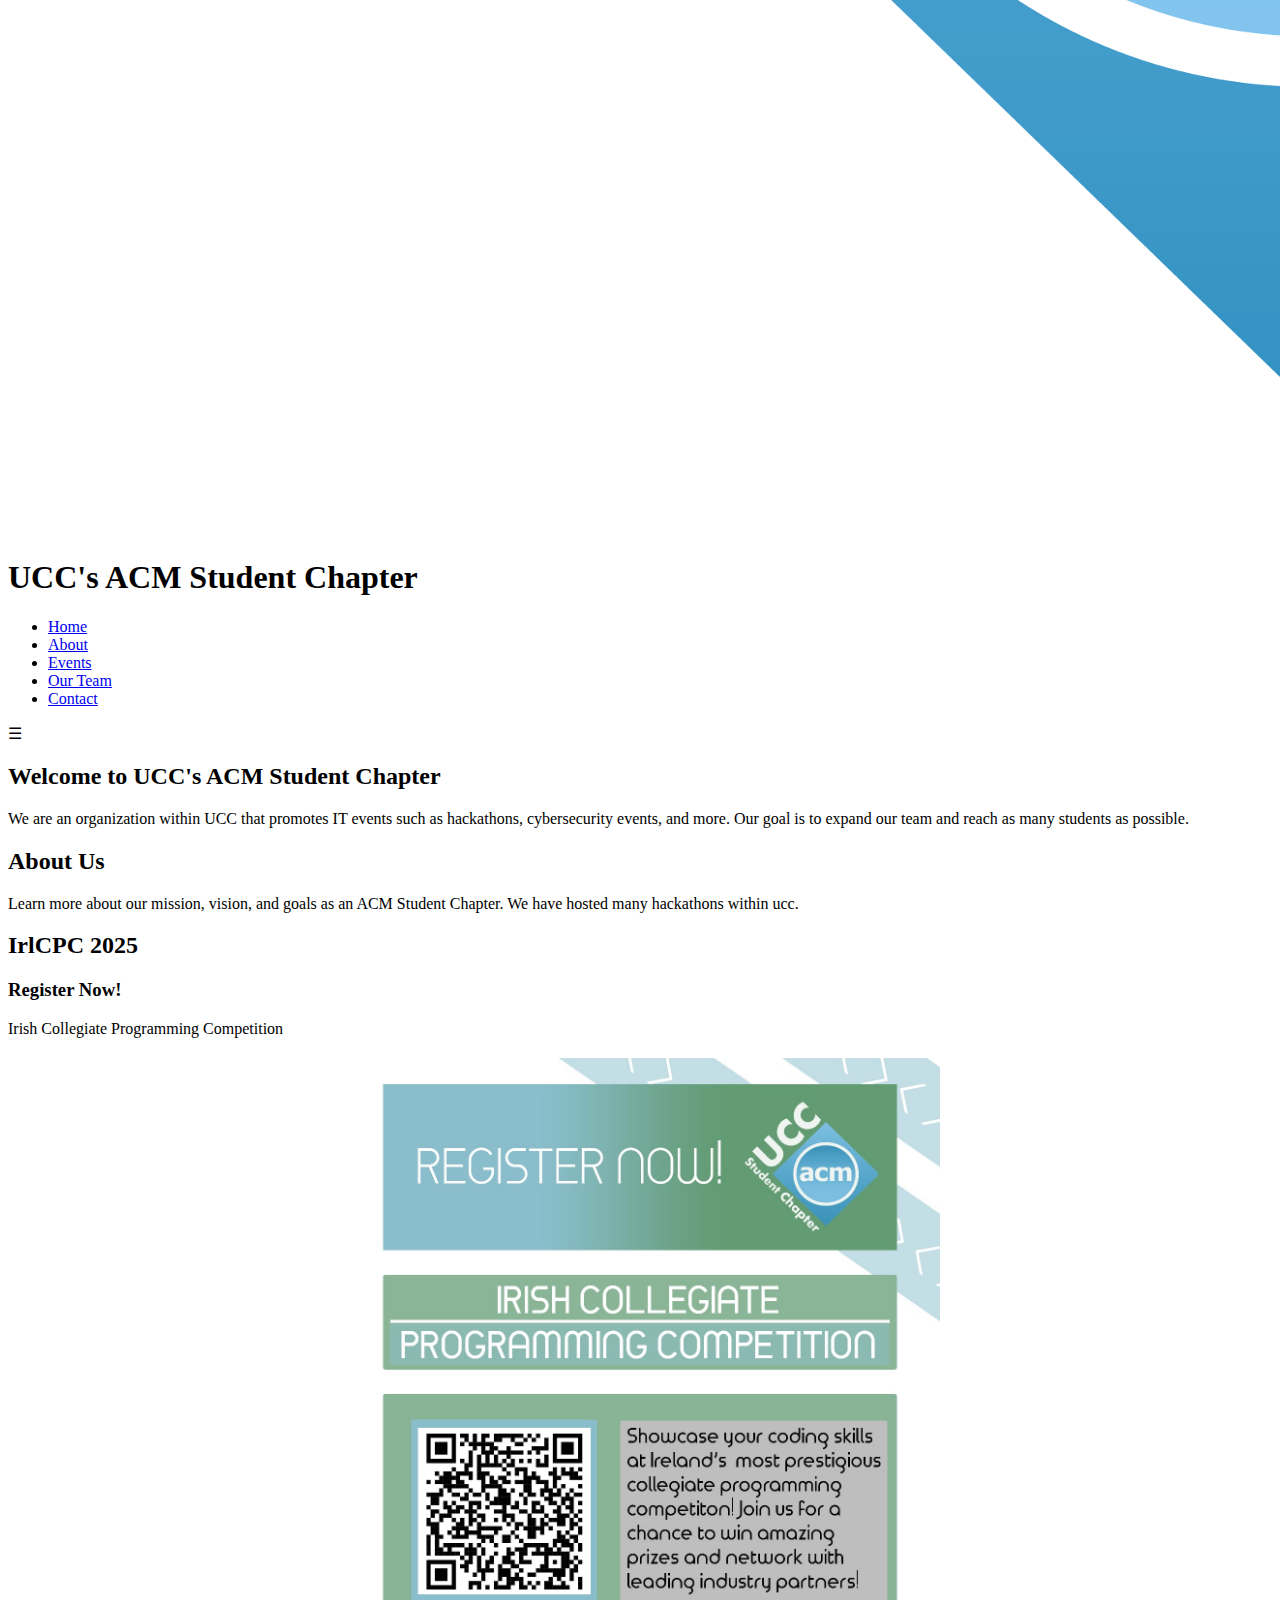
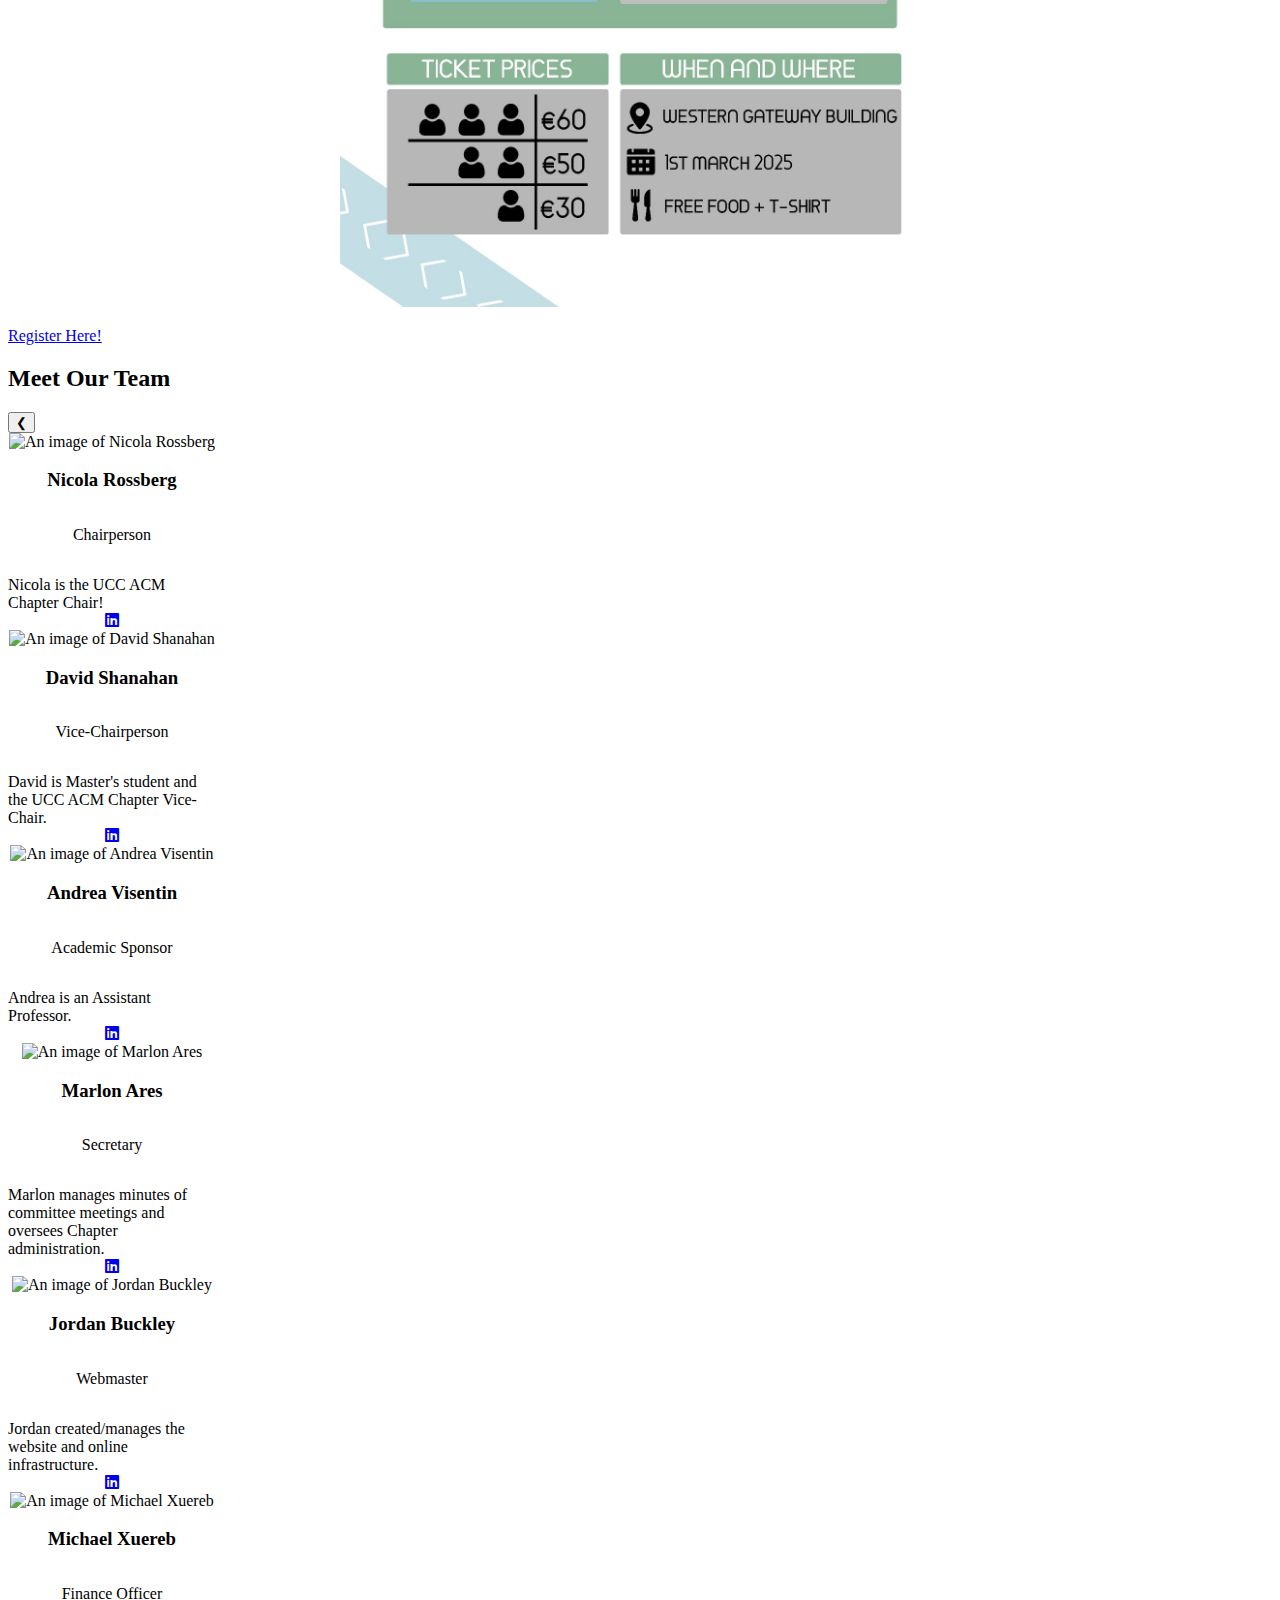
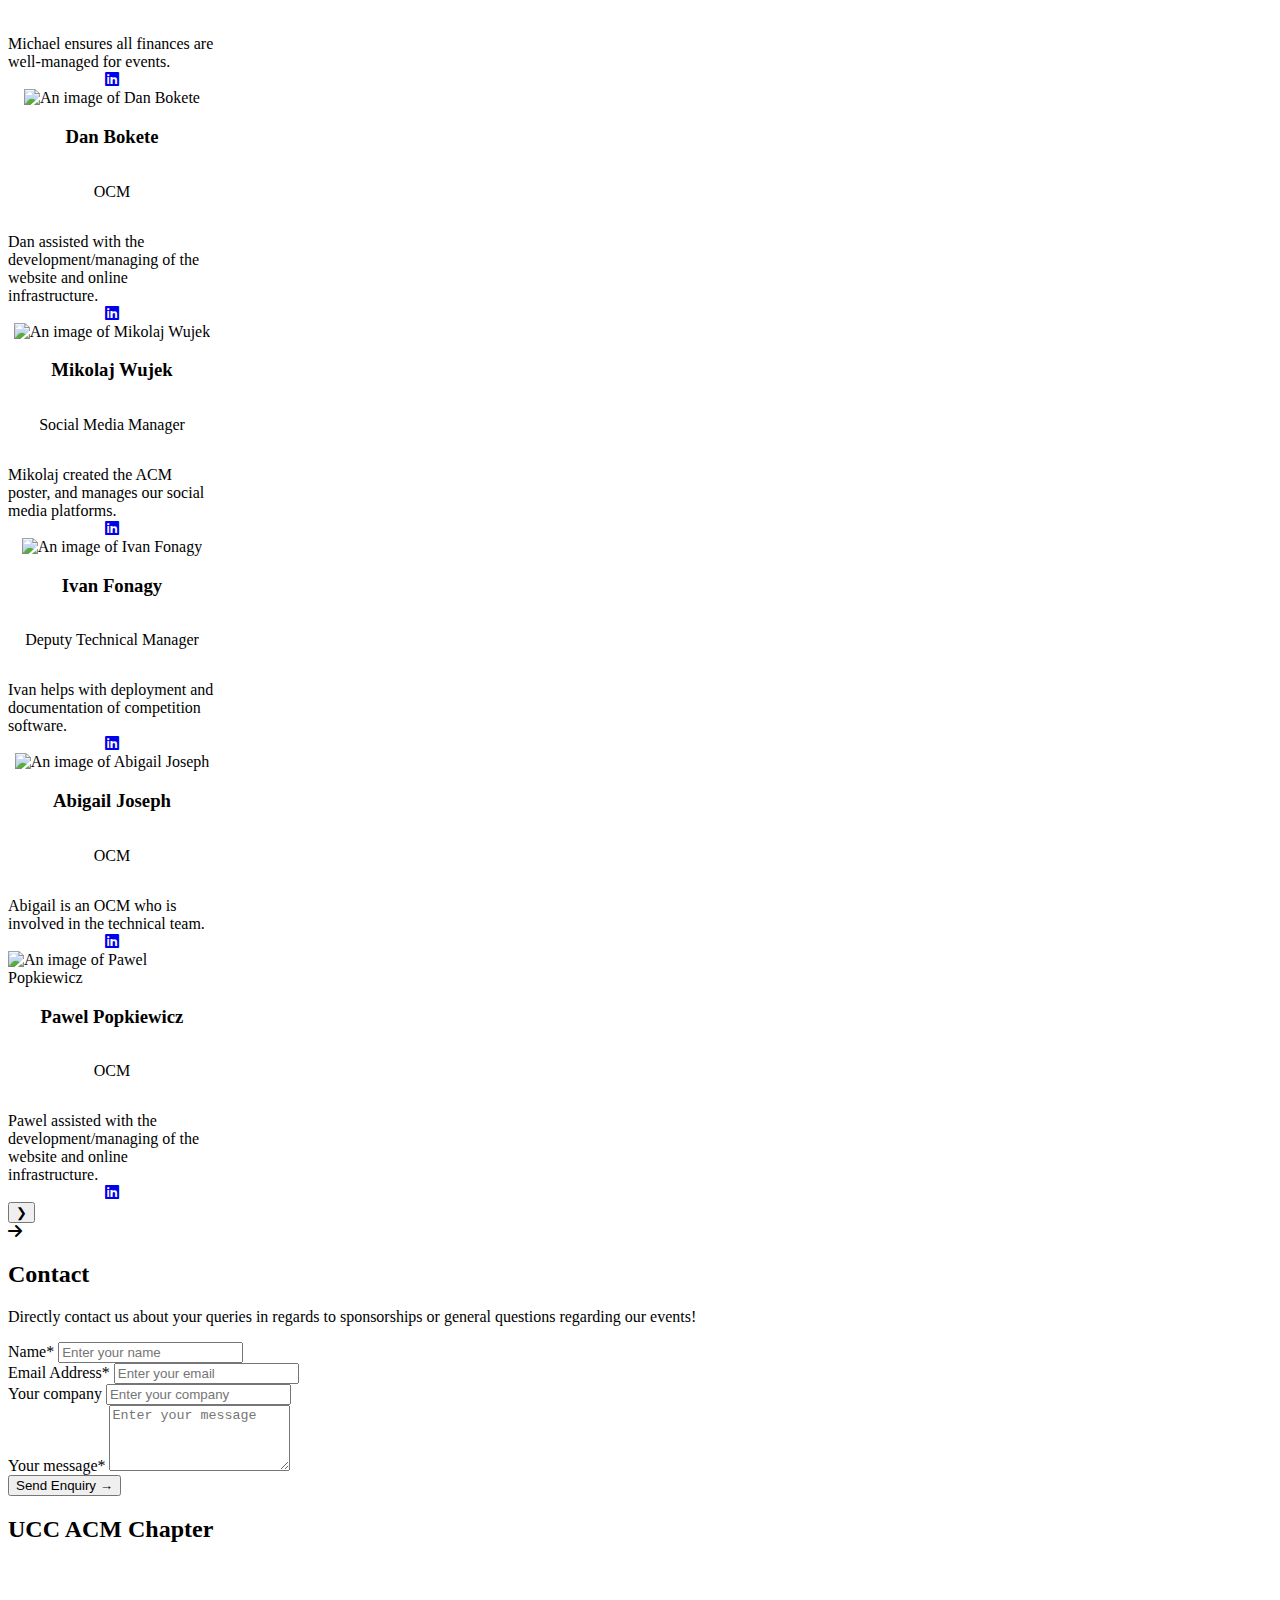
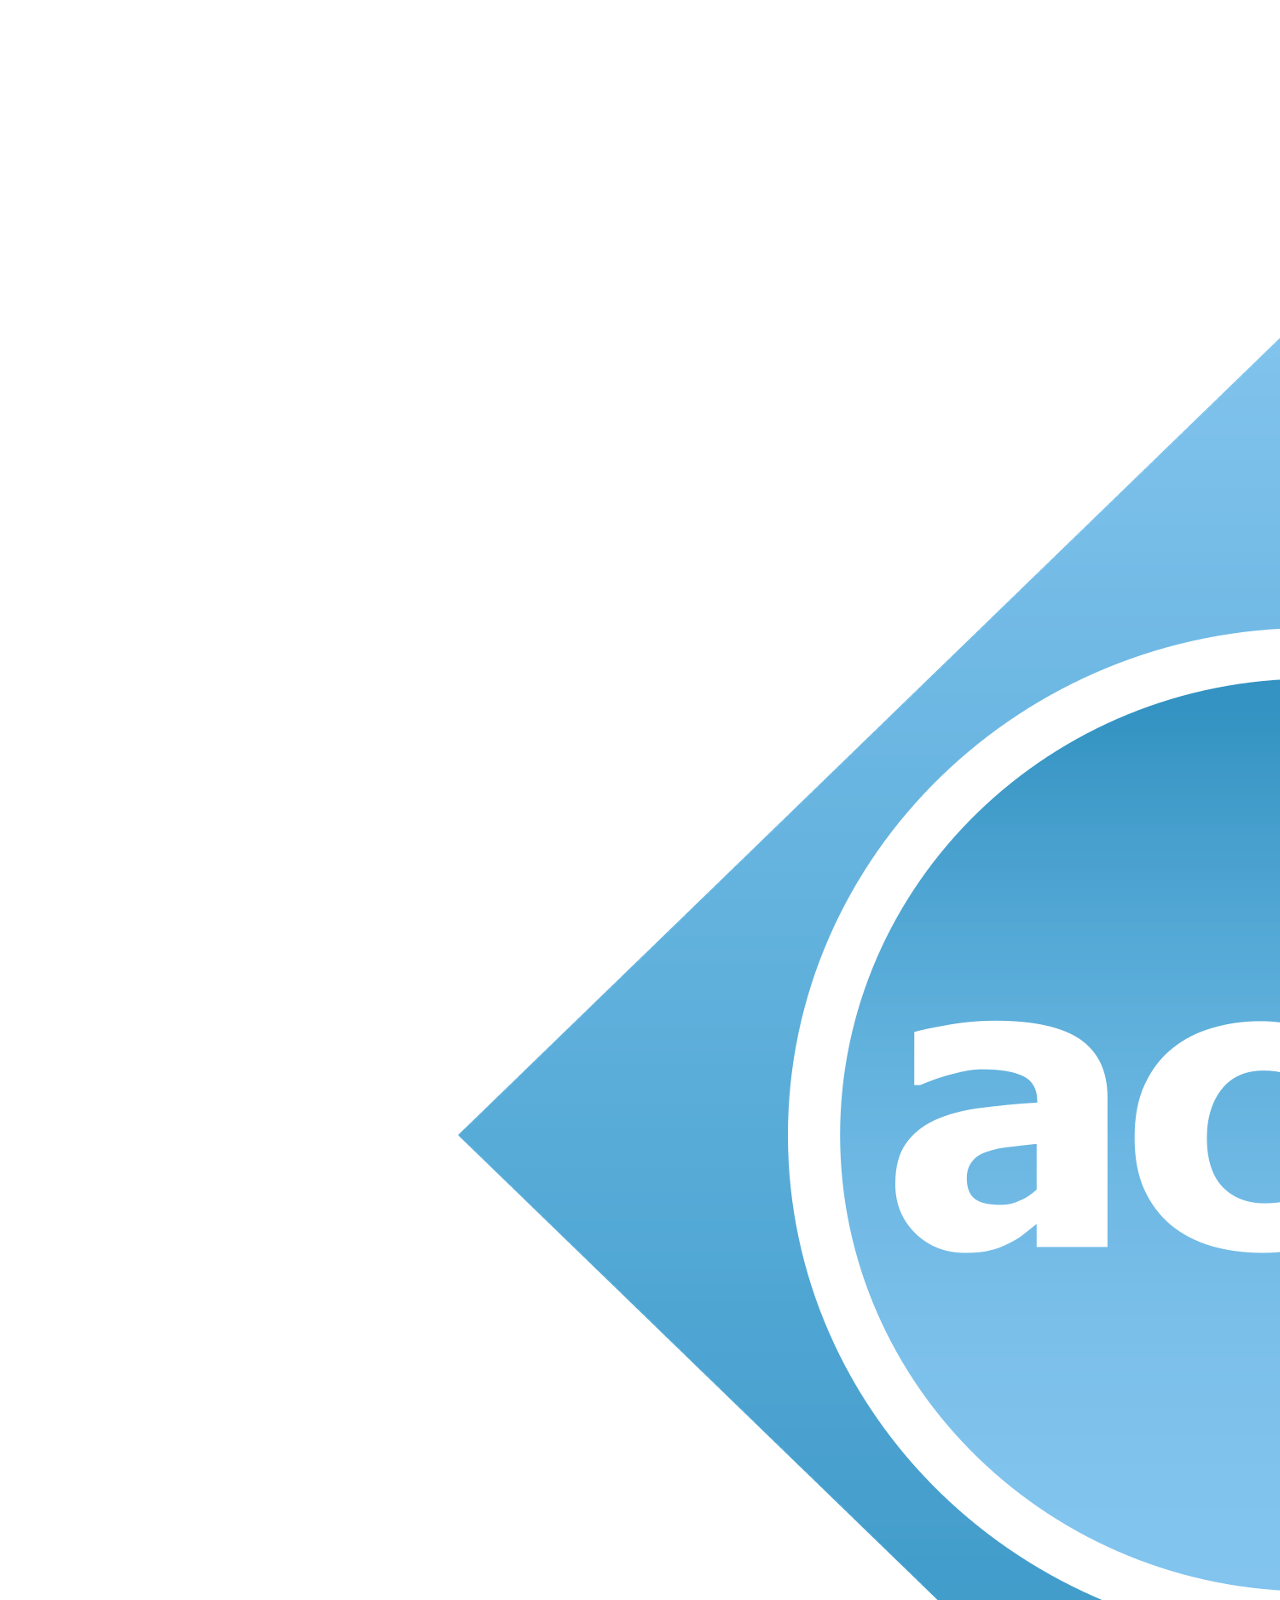
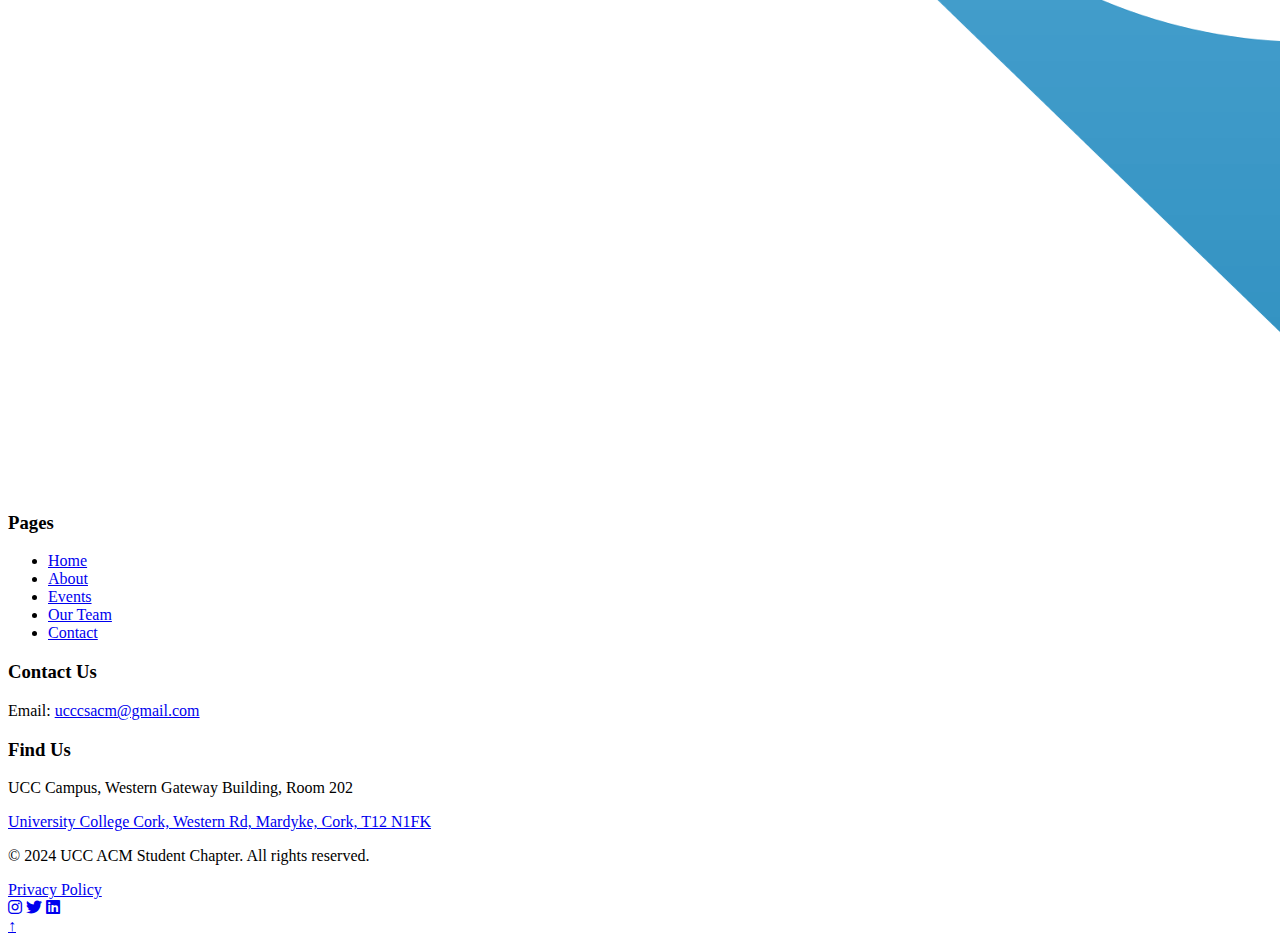
==== commit 6cba8ea4: "test" ====
--- a/index.html
+++ b/index.html
@@ -84,23 +84,6 @@
                 </a>
             </section>
 
-            <section id="sponsors" class="content-section">
-                <h2>Our Sponsors</h2>
-                <p>We are grateful to our sponsors for their support in making our events possible.</p>
-                <div class="sponsors-container">
-                    <div class="sponsor" onclick="expandSponsor(this)">
-                        <img src="images/cadence.png" alt="Sponsor 1">
-                    </div>
-                    <div class="sponsor" onclick="expandSponsor(this)">
-                        <img src="images/keelvar.png" alt="Sponsor 2">
-                    </div>
-                    <div class="sponsor" onclick="expandSponsor(this)">
-                        <img src="images/netapp.png" alt="Sponsor 3">
-                    </div>
-                    <!-- Add more sponsors as needed -->
-                </div>
-            </section>
-
             <section id="team" class="content-section">
                 <h2>Meet Our Team</h2>
                 <div class="team-scroll">
@@ -120,7 +103,7 @@
                 </div>
             </section>
 
-            <!-- <section id="contact" class="contact-section">
+            <section id="contact" class="contact-section">
                 <div class="contact-container">
                     <div class="contact-info">
                         <div class="contact-title">
@@ -134,31 +117,10 @@
                             sponsorships or general questions regarding our
                             events!
                         </p>
-                    </div> -->
-
-                    <section id="contact" class="contact-section">
-                        <div class="contact-container">
-                                <div class="contact-title">
-                                    <span class="arrow"><i class="fas fa-arrow-right"></i></span>
-                                    <h2>Contact</h2>
-                                    <p><a href="mailto:ucccsacm@gmail.com">ucccsacm@gmail.com</a></p>
-            
-                                </div>
-                                <p class="contact-description">
-                                    Directly contact us about your queries in regards to
-                                    sponsorships or general questions regarding our
-                                    events!
-                                </p>
-            
-                            <!-- Contact Form -->
-                            
-                        </div>
-                    </section>
+                    </div>
 
                     <!-- Contact Form -->
-
-
-                    <!-- <form
+                    <form
                         class="contact-form"
                         action="submit_form.php"
                         method="post"
@@ -205,7 +167,7 @@
                         <button type="submit">Send Enquiry &#8594;</button>
                     </form>
                 </div>
-            </section> -->
+            </section>
 
             <footer class="footer">
                 <div class="footer-container">
@@ -290,3 +252,6 @@
         <script src="team.js"></script>
     </body>
 </html>
+
+
+<!-- hi -->